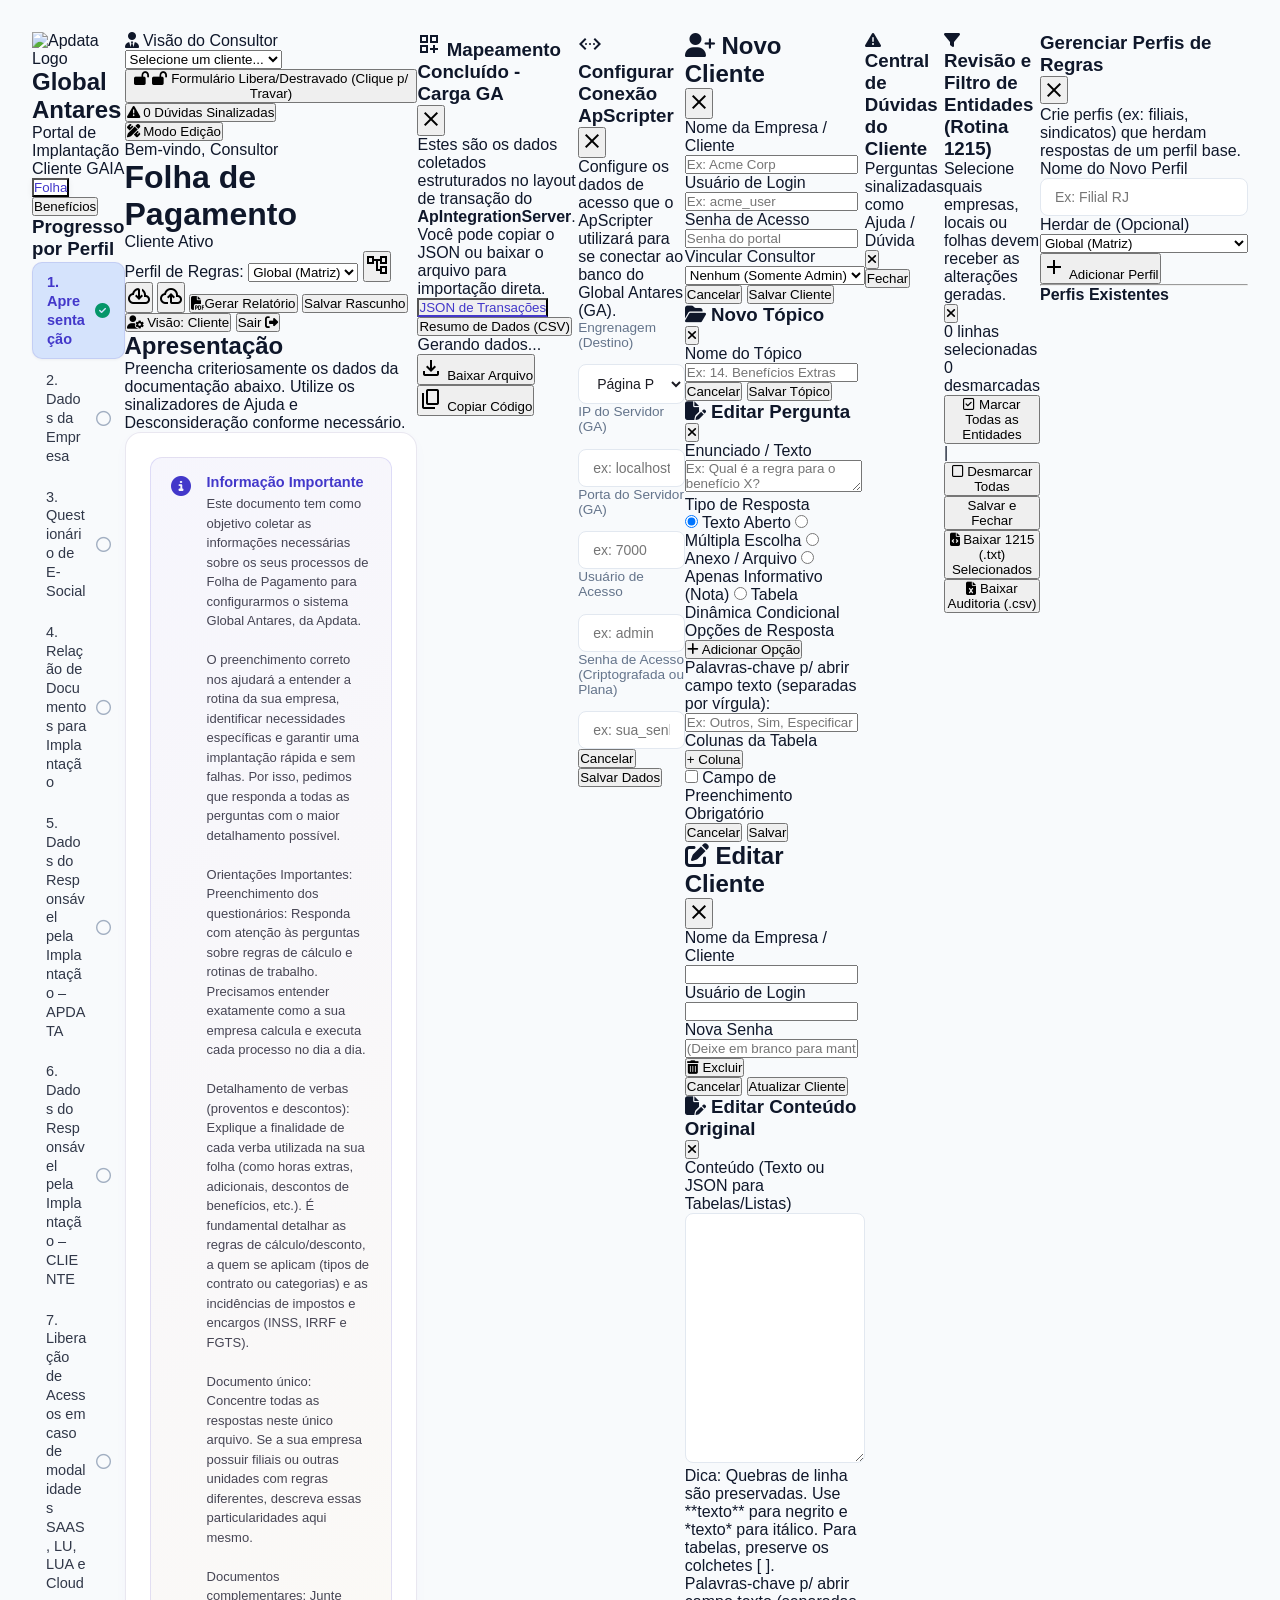
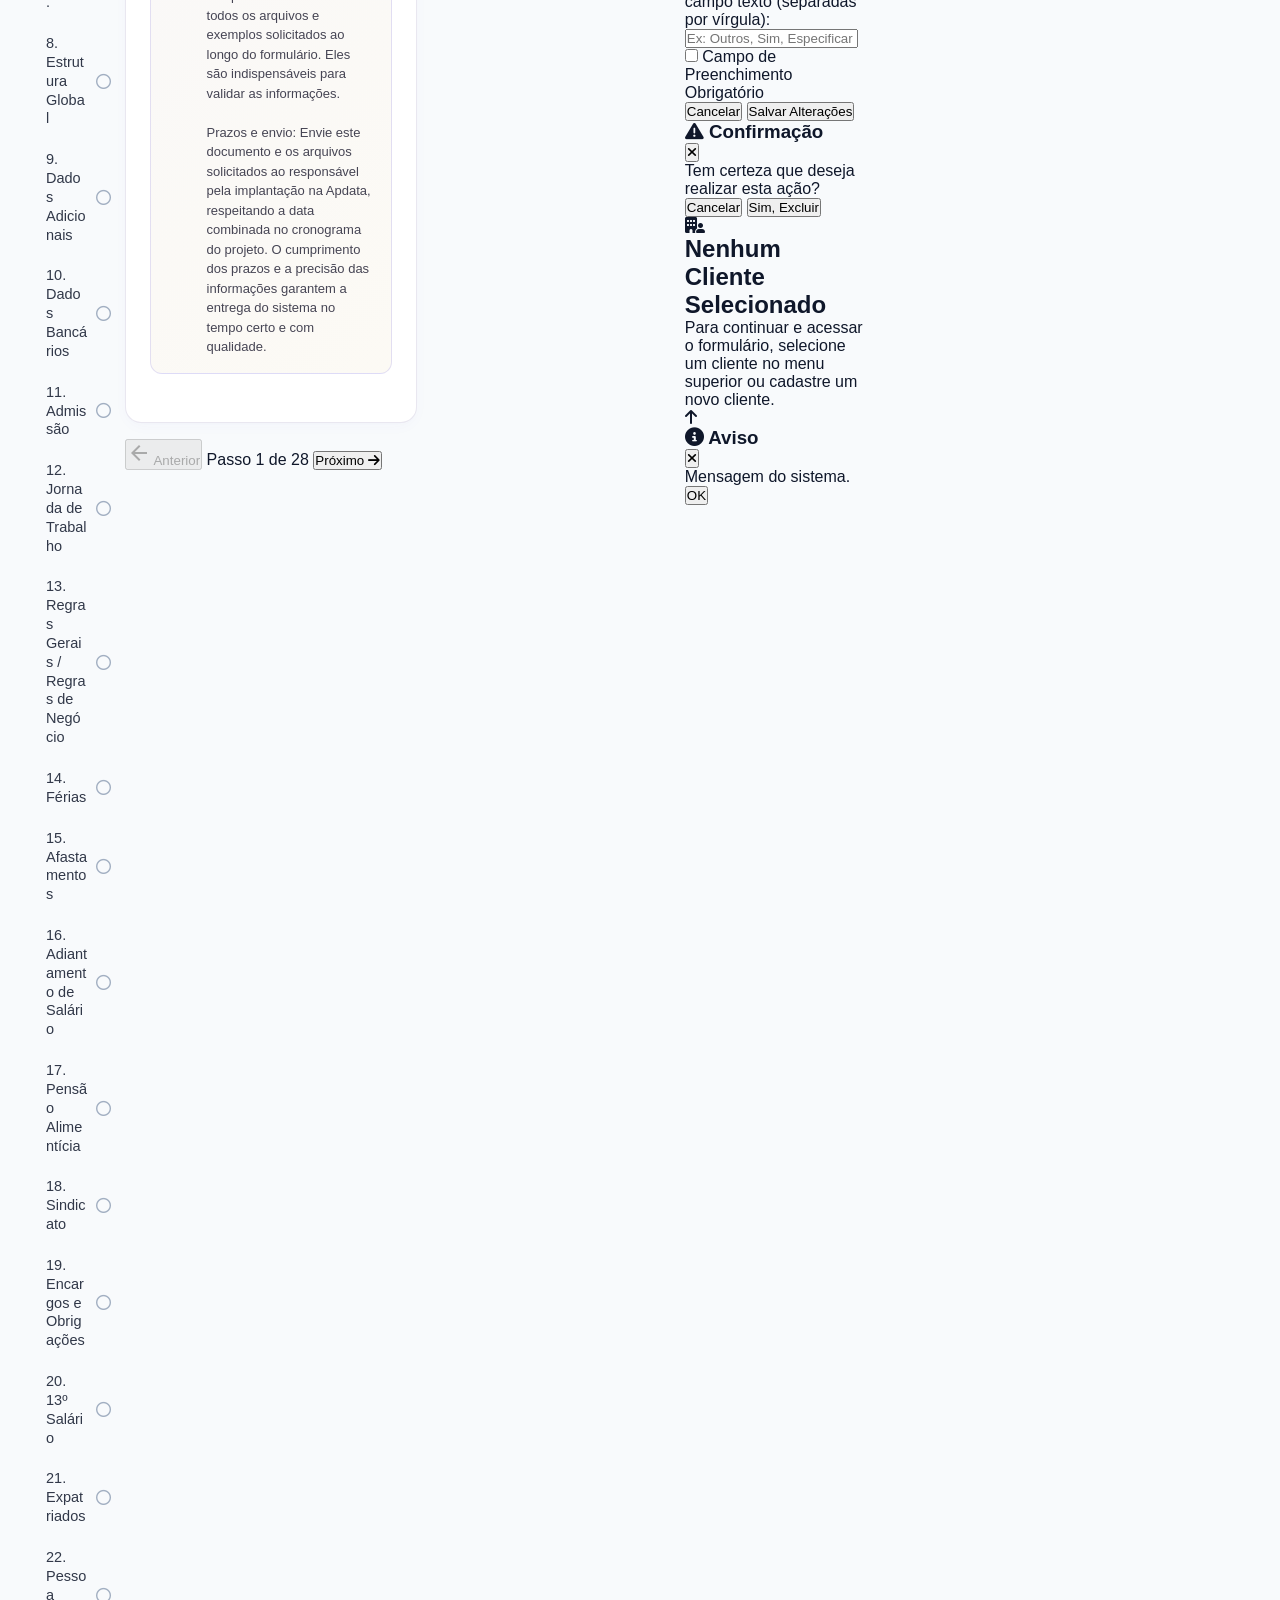
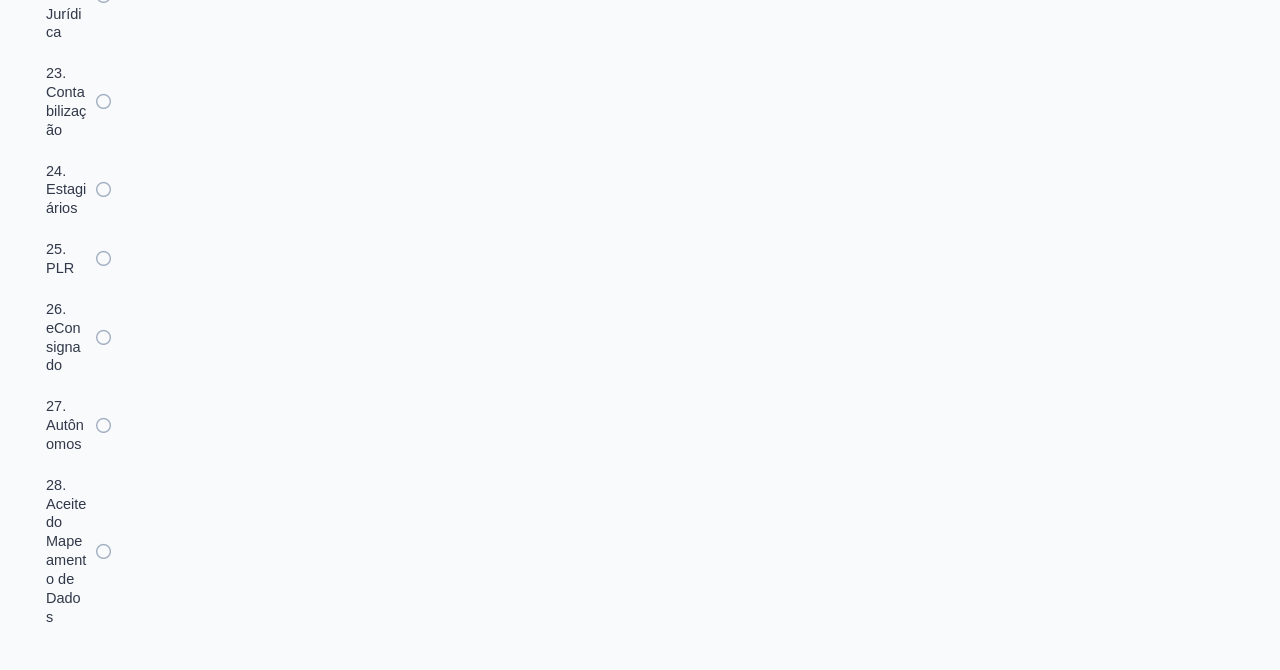
==== index.html @ ff4187ff "feat: Implement client-side Rotina 1215 engine and consultant view for static portal" ====
<!DOCTYPE html>

<html class="light" lang="pt-BR">

<head>

    <meta charset="UTF-8">

    <meta name="viewport" content="width=device-width, initial-scale=1.0">

    <title>Global Antares - Portal de Implantação</title>

    <!-- Material Symbols & Icons -->

    <link href="https://fonts.googleapis.com/css2?family=Material+Symbols+Outlined:wght,FILL@100..700,0..1&display=block" rel="stylesheet">

    <link rel="stylesheet" href="https://cdnjs.cloudflare.com/ajax/libs/font-awesome/6.4.0/css/all.min.css">

    

    <!-- Google Fonts -->

    <link rel="preconnect" href="https://fonts.googleapis.com">

    <link rel="preconnect" href="https://fonts.gstatic.com" crossorigin>

    <link href="https://fonts.googleapis.com/css2?family=Plus+Jakarta+Sans:wght@400;600;700;800&display=swap" rel="stylesheet">

    

    <!-- Tailwind CSS (via CDN with plugins) -->

    <script src="https://cdn.tailwindcss.com?plugins=forms,container-queries"></script>

    <script id="tailwind-config">

        try {

            tailwind.config = {

                darkMode: "class",

                theme: {

                    extend: {

                        "colors": {

                            "secondary-fixed-dim": "#b9c7df",

                            "surface-bright": "#fcf8ff",

                            "surface-container-low": "#f6f2fe",

                            "error": "#ba1a1a",

                            "primary-fixed": "#e3dfff",

                            "on-secondary": "#ffffff",

                            "secondary-container": "#d5e3fc",

                            "inverse-on-surface": "#f3effb",

                            "on-background": "#1b1b23",

                            "outline": "#777586",

                            "on-primary-fixed-variant": "#372abf",

                            "on-tertiary-fixed-variant": "#6e3900",

                            "on-secondary-fixed-variant": "#3a485b",

                            "secondary": "#515f74",

                            "background": "#fcf8ff",

                            "tertiary": "#5c2f00",

                            "surface-tint": "#5148d7",

                            "on-primary-container": "#c1beff",

                            "tertiary-container": "#7d4200",

                            "on-primary-fixed": "#100069",

                            "surface-dim": "#dcd8e4",

                            "on-tertiary-container": "#ffb477",

                            "surface-container-highest": "#e4e1ed",

                            "primary-container": "#4338ca",

                            "on-error": "#ffffff",

                            "on-tertiary": "#ffffff",

                            "inverse-primary": "#c3c0ff",

                            "tertiary-fixed": "#ffdcc3",

                            "on-error-container": "#93000a",

                            "error-container": "#ffdad6",

                            "on-surface-variant": "#464554",

                            "surface-variant": "#e4e1ed",

                            "on-secondary-container": "#57657a",

                            "surface-container-lowest": "#ffffff",

                            "on-secondary-fixed": "#0d1c2e",

                            "surface-container": "#f0ecf8",

                            "secondary-fixed": "#d5e3fc",

                            "primary": "#2a14b4",

                            "surface-container-high": "#eae6f3",

                            "surface": "#fcf8ff",

                            "on-surface": "#1b1b23",

                            "on-tertiary-fixed": "#2f1500",

                            "on-primary": "#ffffff",

                            "primary-fixed-dim": "#c3c0ff",

                            "tertiary-fixed-dim": "#ffb77d",

                            "outline-variant": "#c7c4d7",

                            "inverse-surface": "#302f39",

                            "apdata-gold": "#C69C2D",

                            "apdata-gold-light": "#E8D387"

                        },

                        "borderRadius": {

                            "DEFAULT": "0.5rem",

                            "lg": "0.75rem",

                            "xl": "1rem",

                            "full": "9999px"

                        }

                    }

                }

            }

        } catch (_e) {}

    </script>

    

    <!-- Custom styling overlays -->

    <link rel="stylesheet" href="style.css?v=4">
    <style>
        .custom-scrollbar::-webkit-scrollbar {
            width: 4px;
        }
        .custom-scrollbar::-webkit-scrollbar-track {
            background: transparent;
        }
        .custom-scrollbar::-webkit-scrollbar-thumb {
            background: #d1d5db;
            border-radius: 4px;
        }
        .custom-scrollbar::-webkit-scrollbar-thumb:hover {
            background: #9ca3af;
        }
    </style>
</head>

<body class="bg-background text-on-surface font-sans h-screen overflow-hidden flex">

    

    <!-- Ambient glowing backgrounds -->

    <div class="absolute w-[500px] h-[500px] rounded-full bg-primary/5 blur-[120px] top-[-200px] left-[-200px] pointer-events-none"></div>

    <div class="absolute w-[600px] h-[600px] rounded-full bg-apdata-gold/5 blur-[150px] bottom-[-200px] right-[-200px] pointer-events-none"></div>



    <!-- SideNavBar (Shared Component) -->

    <nav class="bg-surface-container-low/90 backdrop-blur-xl border-r border-outline-variant/30 shadow-xl fixed left-0 top-0 h-full flex flex-col py-6 w-80 z-40">

        <!-- Brand Area (Inspired by prompt image context) -->

        <div class="px-6 mb-6 flex flex-col items-center justify-center border-b border-outline-variant/20 pb-4">

            <img alt="Apdata Logo" class="h-12 object-contain mb-3" src="https://lh3.googleusercontent.com/aida-public/[base64]">

            <div class="text-center">

                <h2 class="text-body-md font-bold text-primary tracking-tight">Global Antares</h2>

                <span class="text-label-md text-outline">Portal de Implantação</span>

                <div id="client-company-badge" class="hidden mt-2 px-3 py-1 bg-primary/10 text-primary font-bold text-xs rounded-full border border-primary/20 truncate max-w-[240px] shadow-sm"></div>

            </div>

        </div>

        

        <!-- Category Selector tabs -->

        <div class="px-4 mb-6">

            <div class="category-selector flex bg-surface-container rounded-xl p-1 border border-outline-variant/30">

                <button class="cat-btn flex-1 py-2 text-center text-label-md font-semibold rounded-lg transition-all active:scale-95 active" data-category="Folha de Pagamento">

                    Folha

                </button>

                <button class="cat-btn flex-1 py-2 text-center text-label-md font-semibold rounded-lg transition-all active:scale-95 text-on-surface-variant hover:text-primary" data-category="Benefícios">

                    Benefícios

                </button>

            </div>

        </div>



        <!-- Progress Header -->

        <div class="px-6 mb-6">
            <h3 class="text-xs font-bold text-primary uppercase tracking-wider mb-2">Progresso por Perfil</h3>
            
            <div id="multi-profile-progress-container" class="flex flex-col gap-3 max-h-48 overflow-y-auto p-3 custom-scrollbar border border-outline-variant/30 rounded-xl bg-surface-container-low shadow-inner mb-4">
                <!-- Progresso renderizado dinamicamente via Javascript -->
            </div>
        </div>



        

        <!-- GA CSV Upload Area (Visível apenas para Consultor/Admin) -->
        <div class="px-6 mb-3 hidden" id="csv-ga-upload-container">
            <label class="block text-[11px] font-bold text-primary uppercase tracking-wider mb-1">Dados Atuais GA (CSV)</label>
            <input type="file" id="input-csv-ga" accept=".csv,.txt" style="display: none;">
            <button type="button" id="btn-upload-csv-ga" class="w-full border border-dashed border-outline-variant hover:border-primary text-on-surface-variant hover:text-primary py-2 px-3 rounded-lg text-xs font-semibold flex items-center justify-center gap-2 transition-all bg-surface hover:bg-surface-container/50">
                <i class="fa-solid fa-file-csv text-base text-emerald-600"></i> <span id="csv-ga-filename">Carregar CSV do GA</span>
            </button>
            <div id="csv-ga-info" class="hidden text-[11px] text-emerald-700 mt-1 flex items-center justify-between font-medium">
                <span id="csv-ga-count"><i class="fa-solid fa-check-circle"></i> 0 linhas</span>
                <button type="button" id="btn-clear-csv-ga" class="text-red-500 hover:underline text-[10px]">remover</button>
            </div>
        </div>

        <!-- Global IA Processing Button (Visível apenas para Consultor/Admin) -->
        <div class="px-6 mb-4 space-y-2 hidden" id="global-ia-container">
            <button id="btn-global-process-ia" disabled class="w-full bg-apdata-gold text-white font-bold rounded-lg py-2 shadow-md transition-all flex items-center justify-center gap-2 text-sm opacity-50 cursor-not-allowed">
                <i class="fa-solid fa-bolt"></i> Processar IA
            </button>
            <a href="chat_ia.html" id="btn-global-chat-ia" style="display: none !important;" class="w-full bg-primary text-white font-bold rounded-lg py-2 shadow-md hover:bg-primary/90 transition-all flex items-center justify-center gap-2 text-sm">
                <i class="fa-solid fa-comments"></i> Chat IA
            </a>
        </div>

        

        <!-- Navigation Links (Dynamic Wizard steps) -->

        <div class="flex-1 overflow-y-auto px-4">

            <ul class="space-y-1" id="sections-menu-list">

                <!-- Javascript populated step-items -->

            </ul>

        </div>

    </nav>



    <!-- Main Content Wrapper -->

    <div class="flex-1 ml-80 flex flex-col h-full relative overflow-hidden">

        

        <!-- TopAppBar (Shared Component) -->

        <!-- Consultant Top Bar -->

        <div id="consultant-top-bar" class="hidden bg-primary-container text-on-primary-container px-8 py-2 flex justify-between items-center text-sm shadow-md sticky top-0 z-50">

            <div class="flex items-center gap-4">

                <span class="font-bold flex items-center gap-2"><i class="fas fa-user-tie"></i> <span id="role-title-text">Visão do Consultor</span></span>

                <select id="client-selector" class="bg-surface text-on-surface border border-outline-variant rounded px-2 py-1 min-w-[200px] text-xs">

                    <option value="">Selecione um cliente...</option>

                </select>

                <button type="button" id="btn-toggle-lock-client" class="hidden bg-surface text-on-surface border border-outline-variant rounded px-3 py-1 text-xs font-bold hover:bg-surface-variant transition-all flex items-center gap-1.5 shadow-sm">
                    <i class="fa-solid fa-lock-open text-emerald-600"></i> <span id="lock-status-text">Formulário Destravado</span>
                </button>

                <button type="button" id="btn-client-doubts" class="hidden bg-amber-500/10 text-amber-900 border border-amber-500/30 rounded px-3 py-1 text-xs font-bold hover:bg-amber-500/20 transition-all flex items-center gap-1.5 shadow-sm cursor-pointer">
                    <i class="fa-solid fa-triangle-exclamation text-amber-600"></i> <span id="doubts-count-text">0 Dúvidas Sinalizadas</span>
                </button>

                

                

                

                <div class="w-px h-6 bg-on-primary-container/20 mx-1"></div>

                <button id="btn-toggle-edit-mode" class="bg-tertiary text-on-tertiary px-3 py-1 rounded flex items-center gap-1 font-semibold transition-all shadow-sm hover:bg-tertiary/90 border border-tertiary-container/30">

                    <i class="fa-solid fa-pencil-ruler"></i> Modo Edição

                </button>

            </div>

            <div id="logged-user-name" class="font-medium">Bem-vindo, Consultor</div>

        </div>



        <header class="sticky top-0 z-40 flex justify-between items-center w-full px-8 bg-surface/80 backdrop-blur-md shadow-sm border-b border-outline-variant/20 h-20">

            <!-- Context Title -->

            <div class="flex items-center gap-3">

                <h1 class="text-body-lg font-bold text-primary tracking-tight" id="current-category-label">Folha de Pagamento</h1>

                <span id="active-client-badge" class="hidden bg-tertiary-container text-on-tertiary-container px-3 py-1 rounded-full text-xs font-bold shadow-sm">Cliente Ativo</span>
            <!-- Profile Selector -->
            <div id="profile-selector-container" class="hidden flex items-center ml-6 gap-2">
                <label for="profile-select" class="text-sm font-semibold text-on-surface-variant">Perfil de Regras:</label>
                <select id="profile-select" class="form-select form-select-sm rounded-md border-outline-variant bg-surface text-on-surface text-sm focus:ring-primary focus:border-primary">
                    <option value="">Global (Matriz)</option>
                </select>
                <button id="btn-manage-profiles" class="bg-primary text-white hover:bg-primary/90 p-1.5 rounded-md transition-colors shadow" title="Gerenciar Perfis">
                    <span class="material-symbols-outlined text-[18px]">account_tree</span>
                </button>
            </div>


            </div>

            

            <!-- Actions -->

            <div class="flex items-center space-x-3">

                <input type="file" id="file-restore-draft" accept=".json" style="display: none;">

                



                <button class="p-2 text-on-surface-variant hover:bg-surface-container/50 hover:text-primary transition-all rounded-full flex items-center justify-center active:scale-95 border border-outline-variant/20" id="btn-backup-draft" title="Baixar Backup JSON">

                    <span class="material-symbols-outlined text-[20px]">cloud_download</span>

                </button>

                <button class="p-2 text-on-surface-variant hover:bg-surface-container/50 hover:text-primary transition-all rounded-full flex items-center justify-center active:scale-95 border border-outline-variant/20" id="btn-restore-draft" title="Restaurar de Backup JSON">

                    <span class="material-symbols-outlined text-[20px]">cloud_upload</span>

                </button>

                <button class="px-4 py-2 border border-outline-variant text-on-surface-variant hover:text-primary hover:bg-surface-container/50 rounded-lg text-label-md font-semibold active:scale-95 transition-all" id="btn-generate-report">

                    <i class="fa-solid fa-file-pdf mr-2"></i>Gerar Relatório

                </button>

                <button class="px-4 py-2 border border-outline-variant text-on-surface-variant hover:text-primary hover:bg-surface-container/50 rounded-lg text-label-md font-semibold active:scale-95 transition-all" id="btn-save-draft">
                    Salvar Rascunho
                </button>

                <!-- Botão Extrair arquivo (Rotina 1215 - Visível apenas para Consultor/Admin) -->
                <div class="relative inline-block text-left hidden" id="dropdown-extrair-container">
                    <button type="button" id="btn-extrair-1215" class="bg-blue-600 hover:bg-blue-700 text-white px-4 py-2 rounded-lg text-label-md font-bold transition-all shadow-md active:scale-95 duration-150 flex items-center gap-2">
                        <i class="fa-solid fa-file-arrow-down"></i> Extrair arquivo
                    </button>
                    <div id="dropdown-extrair-menu" class="hidden absolute right-0 mt-2 w-64 rounded-xl shadow-2xl bg-white border border-outline-variant/30 py-2 z-50">
                        <a href="javascript:void(0)" id="btn-download-1215-txt" class="flex items-center gap-3 px-4 py-2.5 text-xs font-semibold text-slate-700 hover:bg-blue-50 hover:text-blue-700 transition-colors">
                            <i class="fa-solid fa-file-code text-blue-600 text-base"></i>
                            <div>
                                <span class="block font-bold">Arquivo Rotina 1215 (.txt)</span>
                                <span class="text-[10px] text-slate-400 font-normal">Carga oficial Global Antares</span>
                            </div>
                        </a>
                        <div class="border-t border-slate-100 my-1"></div>
                        <a href="javascript:void(0)" id="btn-download-1215-auditoria" class="flex items-center gap-3 px-4 py-2.5 text-xs font-semibold text-slate-700 hover:bg-emerald-50 hover:text-emerald-700 transition-colors">
                            <i class="fa-solid fa-file-excel text-emerald-600 text-base"></i>
                            <div>
                                <span class="block font-bold">Relatório de Auditoria (.csv)</span>
                                <span class="text-[10px] text-slate-400 font-normal">Confronto detalhado com motivos</span>
                            </div>
                        </a>
                        <div class="border-t border-slate-100 my-1"></div>
                        <a href="javascript:void(0)" id="btn-abrir-filtro-entidades" class="flex items-center gap-3 px-4 py-2.5 text-xs font-semibold text-slate-700 hover:bg-purple-50 hover:text-purple-700 transition-colors">
                            <i class="fa-solid fa-filter text-purple-600 text-base"></i>
                            <div>
                                <span class="block font-bold">Filtrar Carga por Entidade</span>
                                <span class="text-[10px] text-slate-400 font-normal">Selecionar Folhas, Empresas e Locais</span>
                            </div>
                        </a>
                    </div>
                </div>

                <!-- Botão Alternar Visão Consultor/Cliente -->
                <button type="button" id="btn-toggle-consultor-view" class="px-3 py-2 border border-indigo-400 text-indigo-700 bg-indigo-50 hover:bg-indigo-100 rounded-lg text-xs font-bold transition-all shadow-xs flex items-center gap-1.5 active:scale-95 cursor-pointer" title="Clique para alternar entre a visão do Cliente e a visão do Consultor (com ferramentas da Rotina 1215)">
                    <i class="fa-solid fa-user-gear"></i> <span id="label-consultor-view">Visão: Consultor</span>
                </button>

                <button class="bg-primary text-on-primary px-5 py-2 rounded-lg text-label-md font-semibold hover:bg-primary/95 transition-all shadow-md active:scale-95 duration-150 flex items-center" id="btn-export-payload" style="display: none;">

                



                    Exportar para GA

                    <span class="material-symbols-outlined ml-2 text-sm">arrow_forward</span>

                </button>

                <button class="bg-error text-on-error px-4 py-2 rounded-lg text-label-md font-semibold hover:opacity-90 transition-all shadow-md active:scale-95 duration-150 flex items-center ml-4" id="btn-logout">

                    Sair

                    <i class="fas fa-sign-out-alt ml-2"></i>

                </button>

            </div>

        </header>



        <!-- Main Canvas -->

        <main class="flex-1 overflow-y-auto p-8 bg-[#fafafc]">

            <div class="max-w-7xl mx-auto space-y-6 pb-20">

                <!-- Section Header -->

                <div class="mb-6">

                    <h2 class="text-headline-md text-on-surface font-bold tracking-tight mb-2" id="current-section-title">Carregando...</h2>

                    <p class="text-body-sm text-on-surface-variant">Preencha criteriosamente os dados da documentação abaixo. Utilize os sinalizadores de Ajuda e Desconsideração conforme necessário.</p>

                </div>

                

                <!-- Dynamic Question Cards Wrapper -->

                <div id="dynamic-form" class="space-y-6">

                    <!-- Automatically populated cards by app2.js -->

                </div>

                

                <!-- Bottom Step Navigation controls -->

                <div class="flex items-center justify-between border-t border-outline-variant/20 pt-6 mt-8">

                    <button class="px-5 py-2.5 rounded-lg border border-outline-variant text-on-surface-variant hover:bg-surface-container/50 disabled:opacity-30 disabled:pointer-events-none text-label-md font-semibold flex items-center" id="btn-prev-step">

                        <span class="material-symbols-outlined mr-2 text-sm">arrow_back</span> Anterior

                    </button>

                    <span class="text-body-sm text-outline font-semibold" id="step-indicator-text">Passo -- de --</span>

                    <button class="bg-primary text-on-primary px-6 py-2.5 rounded-lg text-label-md font-semibold hover:bg-primary/95 shadow-md flex items-center" id="btn-next-step">

                        Próximo <span class="material-symbols-outlined ml-2 text-sm">arrow_forward</span>

                    </button>

                </div>

            </div>

        </main>

    </div>



    <!-- Export Payload Output Modal -->

    <div class="fixed inset-0 z-50 bg-on-background/40 backdrop-blur-sm hidden flex items-center justify-center" id="export-modal">

        <div class="bg-surface-container-lowest rounded-2xl max-w-4xl w-full mx-4 shadow-2xl border border-outline-variant/30 flex flex-col max-h-[85vh]">

            <div class="px-6 py-4 border-b border-outline-variant/20 flex justify-between items-center bg-surface-container/30 rounded-t-2xl">

                <div>

                    <h3 class="text-headline-sm font-bold text-primary flex items-center">

                        <span class="material-symbols-outlined mr-2 text-[24px] text-apdata-gold">dashboard_customize</span>

                        Mapeamento Concluído - Carga GA

                    </h3>

                </div>

                <button class="p-1 rounded-full hover:bg-surface-container text-outline hover:text-on-surface transition-all" id="btn-close-modal">

                    <span class="material-symbols-outlined">close</span>

                </button>

            </div>

            

            <div class="p-6 overflow-y-auto flex-1 space-y-4">

                <p class="text-body-sm text-on-surface-variant">Estes são os dados coletados estruturados no layout de transação do <strong>ApIntegrationServer</strong>. Você pode copiar o JSON ou baixar o arquivo para importação direta.</p>

                

                <div class="border border-outline-variant/40 rounded-xl overflow-hidden shadow-sm">

                    <div class="flex bg-surface-container/40 border-b border-outline-variant/30">

                        <button class="tab-link px-6 py-3 text-label-md font-bold text-primary border-b-2 border-primary active" data-tab="tab-json">JSON de Transações</button>

                        <button class="tab-link px-6 py-3 text-label-md font-bold text-on-surface-variant hover:text-primary transition-all" data-tab="tab-csv">Resumo de Dados (CSV)</button>

                    </div>

                    <div class="p-4 bg-slate-950 text-slate-100 font-mono text-[13px] overflow-auto max-h-[350px] tab-content active" id="tab-json">

                        <pre><code id="json-output">Gerando dados...</code></pre>

                    </div>

                    <div class="p-4 bg-slate-950 text-slate-100 font-mono text-[13px] overflow-auto max-h-[350px] tab-content hidden" id="tab-csv">

                        <pre><code id="csv-output">Gerando dados...</code></pre>

                    </div>

                </div>

            </div>

            

            <div class="px-6 py-4 border-t border-outline-variant/20 flex justify-end space-x-3 bg-surface-container/20 rounded-b-2xl">

                <button class="px-4 py-2 border border-outline-variant text-on-surface-variant hover:bg-surface-container/50 rounded-lg text-label-md font-semibold flex items-center active:scale-95 transition-all" id="btn-download-data">

                    <span class="material-symbols-outlined mr-2 text-[18px]">download</span> Baixar Arquivo

                </button>

                <button class="bg-primary text-on-primary px-5 py-2 rounded-lg text-label-md font-semibold hover:bg-primary/95 flex items-center shadow-md active:scale-95 transition-all" id="btn-copy-clipboard">

                    <span class="material-symbols-outlined mr-2 text-[18px]">content_copy</span> Copiar Código

                </button>

            </div>

        </div>

    </div>



    <!-- Configuração ApScripter Connection Modal -->

    <div class="fixed inset-0 z-50 bg-on-background/40 backdrop-blur-sm hidden flex items-center justify-center" id="config-modal">

        <div class="bg-surface-container-lowest rounded-2xl max-w-md w-full mx-4 shadow-2xl border border-outline-variant/30 flex flex-col">

            <div class="px-6 py-4 border-b border-outline-variant/20 flex justify-between items-center bg-surface-container/30 rounded-t-2xl">

                <h3 class="text-body-lg font-bold text-primary flex items-center">

                    <span class="material-symbols-outlined mr-2 text-[22px] text-apdata-gold">settings_ethernet</span>

                    Configurar Conexão ApScripter

                </h3>

                <button class="p-1 rounded-full hover:bg-surface-container text-outline hover:text-on-surface transition-all" id="btn-close-config-modal">

                    <span class="material-symbols-outlined">close</span>

                </button>

            </div>

            

            <div class="p-6 space-y-4">
                <p class="text-body-sm text-on-surface-variant">Configure os dados de acesso que o ApScripter utilizará para se conectar ao banco do Global Antares (GA).</p>
                
                <div class="space-y-3">
                    <div class="form-group">
                        <label for="cfg-gear-type">Engrenagem (Destino)</label>
                        <select id="cfg-gear-type" class="form-input bg-surface">
                            <option value="principal">Página Principal</option>
                            <option value="chat_ia">Chat IA (Cálculo Focado)</option>
                        </select>
                    </div>

                    <div class="form-group">
                        <label for="cfg-ip">IP do Servidor (GA)</label>
                        <input type="text" id="cfg-ip" class="form-input" placeholder="ex: localhost ou 192.168.1.5">
                    </div>

                    <div class="form-group">

                        <label for="cfg-port">Porta do Servidor (GA)</label>

                        <input type="number" id="cfg-port" class="form-input" placeholder="ex: 7000">

                    </div>

                    <div class="form-group">

                        <label for="cfg-user">Usuário de Acesso</label>

                        <input type="text" id="cfg-user" class="form-input" placeholder="ex: admin">

                    </div>

                    <div class="form-group">

                        <label for="cfg-pass">Senha de Acesso (Criptografada ou Plana)</label>

                        <input type="password" id="cfg-pass" class="form-input" placeholder="ex: sua_senha">

                    </div>

                </div>

            </div>

            

            <div class="px-6 py-4 border-t border-outline-variant/20 flex justify-end space-x-3 bg-surface-container/20 rounded-b-2xl">

                <button class="px-4 py-2 border border-outline-variant text-on-surface-variant hover:bg-surface-container/50 rounded-lg text-label-md font-semibold active:scale-95 transition-all" id="btn-cancel-config">

                    Cancelar

                </button>

                <button class="bg-primary text-on-primary px-5 py-2 rounded-lg text-label-md font-semibold hover:bg-primary/95 flex items-center shadow-md active:scale-95 transition-all" id="btn-save-config">

                    Salvar Dados

                </button>

            </div>

        </div>

    </div>





    <!-- Modal Novo Cliente -->

    <div class="fixed inset-0 bg-[#000000aa] backdrop-blur-sm z-[100] hidden items-center justify-center p-4 transition-opacity duration-300" id="client-modal">

        <div class="bg-surface-container-lowest rounded-2xl w-full max-w-md mx-4 shadow-2xl border border-outline-variant/30 flex flex-col transform transition-all scale-95" id="client-modal-content">

            <div class="px-6 py-4 border-b border-outline-variant/20 flex justify-between items-center bg-surface-container/30 rounded-t-2xl">

                <h2 class="text-title-lg font-bold text-on-surface flex items-center"><i class="fas fa-user-plus mr-2 text-primary"></i> Novo Cliente</h2>

                <button class="p-1 rounded-full hover:bg-surface-container text-outline hover:text-on-surface transition-all" id="btn-close-client-modal">

                    <span class="material-symbols-outlined">close</span>

                </button>

            </div>

            <div class="p-6 space-y-4">

                <div>

                    <label class="block text-sm font-medium text-on-surface mb-1">Nome da Empresa / Cliente</label>

                    <input type="text" id="new-client-name" class="w-full bg-surface border border-outline-variant rounded p-2 focus:border-primary text-on-surface outline-none" placeholder="Ex: Acme Corp">

                </div>

                <div>

                    <label class="block text-sm font-medium text-on-surface mb-1">Usuário de Login</label>

                    <input type="text" id="new-client-user" class="w-full bg-surface border border-outline-variant rounded p-2 focus:border-primary text-on-surface outline-none" placeholder="Ex: acme_user">

                </div>

                <div>

                    <label class="block text-sm font-medium text-on-surface mb-1">Senha de Acesso</label>

                    <input type="password" id="new-client-pass" class="w-full bg-surface border border-outline-variant rounded p-2 focus:border-primary text-on-surface outline-none" placeholder="Senha do portal">

                </div>

                <div id="new-client-consultor-group" class="hidden">

                    <label class="block text-sm font-medium text-on-surface mb-1">Vincular Consultor</label>

                    <select id="new-client-consultor" class="w-full bg-surface border border-outline-variant rounded p-2 focus:border-primary text-on-surface outline-none">

                        <option value="">Nenhum (Somente Admin)</option>

                    </select>

                </div>

            </div>

            <div class="px-6 py-4 border-t border-outline-variant/20 flex justify-end space-x-3 bg-surface-container/20 rounded-b-2xl">

                <button class="px-4 py-2 border border-outline-variant text-on-surface-variant hover:bg-surface-container/50 rounded-lg text-label-md font-semibold transition-all" id="btn-cancel-client">Cancelar</button>

                <button class="px-4 py-2 bg-primary text-on-primary hover:bg-primary/90 rounded-lg text-label-md font-semibold transition-all shadow-md" id="btn-save-client">Salvar Cliente</button>

            </div>

        </div>





    <!-- Modal: Topic Editor -->

    <div class="fixed inset-0 bg-[#000000aa] backdrop-blur-sm z-[150] hidden items-center justify-center p-4 transition-opacity duration-300" id="topic-modal" style="z-index: 999;">

        <div class="bg-surface rounded-2xl shadow-2xl w-full max-w-md overflow-hidden transform scale-95 transition-transform duration-300 flex flex-col" id="topic-modal-content">

            <div class="p-6 border-b border-outline-variant/30 bg-surface-container flex justify-between items-center">

                <h3 class="text-title-md font-bold text-primary flex items-center gap-2"><i class="fa-solid fa-folder-open"></i> <span id="topic-modal-title">Novo Tópico</span></h3>

                <button type="button" class="btn-close-topic text-on-surface-variant hover:text-error transition-colors"><i class="fa-solid fa-xmark text-xl"></i></button>

            </div>

            <div class="p-6 flex-1 overflow-y-auto">

                <input type="hidden" id="topic-edit-index">

                <input type="hidden" id="topic-category">

                <div class="space-y-4">

                    <div>

                        <label class="block text-label-md font-semibold text-on-surface mb-1">Nome do Tópico</label>

                        <input type="text" id="topic-name" class="w-full bg-surface border border-outline-variant rounded-lg px-3 py-2 text-sm focus:border-primary focus:ring-1 focus:ring-primary outline-none" placeholder="Ex: 14. Benefícios Extras" required>

                    </div>

                </div>

            </div>

            <div class="p-6 border-t border-outline-variant/30 bg-surface-container flex justify-end gap-3">

                <button type="button" class="btn-close-topic bg-surface-variant hover:bg-outline-variant text-on-surface px-4 py-2 rounded-lg text-sm font-semibold transition-colors">Cancelar</button>

                <button type="button" id="btn-save-topic" class="bg-primary hover:bg-primary/90 text-on-primary px-4 py-2 rounded-lg text-sm font-semibold transition-colors shadow-md">Salvar Tópico</button>

            </div>

        </div>

    </div>



    <!-- Modal: Question Editor -->

    <div class="fixed inset-0 bg-[#000000aa] backdrop-blur-sm z-[150] hidden items-center justify-center p-4 transition-opacity duration-300" id="question-modal" style="z-index: 999;">

        <div class="bg-surface rounded-2xl shadow-2xl w-full max-w-2xl max-h-[90vh] overflow-hidden transform scale-95 transition-transform duration-300 flex flex-col" id="question-modal-content">

            <div class="p-6 border-b border-outline-variant/30 bg-surface-container flex justify-between items-center">

                <h3 class="text-title-md font-bold text-primary flex items-center gap-2"><i class="fa-solid fa-file-pen"></i> <span id="question-modal-title">Editar Pergunta</span></h3>

                <button type="button" class="btn-close-question text-on-surface-variant hover:text-error transition-colors"><i class="fa-solid fa-xmark text-xl"></i></button>

            </div>

            <div class="p-6 flex-1 overflow-y-auto bg-surface-container-lowest">

                <input type="hidden" id="q-topic-index">

                <input type="hidden" id="q-item-index">

                <input type="hidden" id="q-is-new">

                

                <div class="space-y-5">

                    <div>

                        <label class="block text-label-md font-semibold text-on-surface mb-1">Enunciado / Texto</label>

                        <textarea id="q-text" class="w-full bg-surface border border-outline-variant rounded-lg px-3 py-2 text-sm focus:border-primary focus:ring-1 focus:ring-primary outline-none min-h-[80px]" placeholder="Ex: Qual é a regra para o benefício X?"></textarea>

                    </div>

                    

                    <div class="bg-surface-container-low p-4 rounded-xl border border-outline-variant/50">

                        <label class="block text-label-md font-semibold text-on-surface mb-3">Tipo de Resposta</label>

                        <div class="flex flex-wrap gap-4">

                            <label class="flex items-center gap-2 text-sm cursor-pointer">

                                <input type="radio" name="q-type" value="text" class="text-primary focus:ring-primary" checked>

                                Texto Aberto

                            </label>

                            <label class="flex items-center gap-2 text-sm cursor-pointer">

                                <input type="radio" name="q-type" value="checkbox" class="text-primary focus:ring-primary">

                                Múltipla Escolha

                            </label>

                            <label class="flex items-center gap-2 text-sm cursor-pointer">

                                <input type="radio" name="q-type" value="attachment" class="text-primary focus:ring-primary">

                                Anexo / Arquivo

                            </label>

                            <label class="flex items-center gap-2 text-sm cursor-pointer">

                                <input type="radio" name="q-type" value="note" class="text-primary focus:ring-primary">

                                Apenas Informativo (Nota)

                            </label>
                            <label class="flex items-center gap-2 text-sm cursor-pointer">
                                <input type="radio" name="q-type" value="composite_table" class="text-primary focus:ring-primary">
                                Tabela Dinâmica Condicional
                            </label>


                        </div>

                    </div>

                    

                    <div id="q-options-container" class="hidden space-y-3">

                        <div class="flex justify-between items-end">

                            <label class="block text-label-md font-semibold text-on-surface">Opções de Resposta</label>

                            <button type="button" id="btn-add-q-option" class="text-xs bg-primary/10 text-primary hover:bg-primary/20 px-2 py-1 rounded font-semibold transition-colors"><i class="fa-solid fa-plus"></i> Adicionar Opção</button>

                        </div>

                        <div id="q-options-list" class="space-y-2">

                            <!-- Options will be injected here -->

                        </div>

                    
                    <div id="q-trigger-container" class="hidden mt-3 p-3 bg-surface-variant/30 border border-outline-variant/50 rounded-lg">
                        <label class="block text-xs font-semibold text-on-surface mb-1">Palavras-chave p/ abrir campo texto (separadas por vírgula):</label>
                        <input type="text" id="q-trigger-words" class="w-full bg-surface border border-outline-variant rounded px-2 py-1 text-xs outline-none focus:border-primary focus:ring-1 focus:ring-primary" placeholder="Ex: Outros, Sim, Especificar">
                    </div>
                    

</div>

                    
                    
<div id="q-composite-builder-container" class="hidden mt-3 p-3 bg-surface-variant/30 border border-outline-variant/50 rounded-lg">
                        <div class="flex justify-between items-end mb-2">
                            <label class="block text-label-md font-semibold text-on-surface">Colunas da Tabela</label>
                            <button type="button" id="btn-add-composite-col" class="text-xs bg-primary/10 text-primary hover:bg-primary/20 px-2 py-1 rounded font-semibold transition-colors">+ Coluna</button>
                        </div>
                        <div id="composite-columns-list" class="space-y-2"></div>
                    </div>
<div class="mt-4 pt-4 border-t border-outline-variant/30 flex items-center justify-between">
                        <label class="flex items-center gap-2 text-sm font-semibold cursor-pointer text-on-surface">
                            <input type="checkbox" id="q-required" class="form-checkbox text-primary rounded">
                            <span>Campo de Preenchimento Obrigatório</span>
                        </label>
                    </div>

                </div>

            </div>

            <div class="p-6 border-t border-outline-variant/30 bg-surface-container flex justify-end gap-3">

                <button type="button" class="btn-close-question bg-surface-variant hover:bg-outline-variant text-on-surface px-4 py-2 rounded-lg text-sm font-semibold transition-colors">Cancelar</button>

                <button type="button" id="btn-save-question" class="bg-primary hover:bg-primary/90 text-on-primary px-4 py-2 rounded-lg text-sm font-semibold transition-colors shadow-md">Salvar</button>

            </div>

        </div>

    </div>

    <div class="fixed inset-0 bg-[#000000aa] backdrop-blur-sm z-[100] hidden items-center justify-center p-4 transition-opacity duration-300" id="edit-client-modal">

        <div class="bg-surface-container-lowest rounded-2xl w-full max-w-md mx-4 shadow-2xl border border-outline-variant/30 flex flex-col transform transition-all scale-95" id="edit-client-modal-content">

            <div class="px-6 py-4 border-b border-outline-variant/20 flex justify-between items-center bg-surface-container/30 rounded-t-2xl">

                <h2 class="text-title-lg font-bold text-on-surface flex items-center"><i class="fas fa-edit mr-2 text-primary"></i> Editar Cliente</h2>

                <button class="p-1 rounded-full hover:bg-surface-container text-outline hover:text-on-surface transition-all" id="btn-close-edit-client-modal">

                    <span class="material-symbols-outlined">close</span>

                </button>

            </div>

            <div class="p-6 space-y-4">

                <input type="hidden" id="edit-client-id">

                <div>

                    <label class="block text-sm font-medium text-on-surface mb-1">Nome da Empresa / Cliente</label>

                    <input type="text" id="edit-client-name" class="w-full bg-surface border border-outline-variant rounded p-2 focus:border-primary text-on-surface outline-none">

                </div>

                <div>

                    <label class="block text-sm font-medium text-on-surface mb-1">Usuário de Login</label>

                    <input type="text" id="edit-client-user" class="w-full bg-surface border border-outline-variant rounded p-2 focus:border-primary text-on-surface outline-none">

                </div>

                <div>

                    <label class="block text-sm font-medium text-on-surface mb-1">Nova Senha</label>

                    <input type="password" id="edit-client-pass" class="w-full bg-surface border border-outline-variant rounded p-2 focus:border-primary text-on-surface outline-none" placeholder="(Deixe em branco para manter a atual)">

                </div>

            </div>

            <div class="px-6 py-4 border-t border-outline-variant/20 flex justify-between space-x-3 bg-surface-container/20 rounded-b-2xl">

                <button class="px-4 py-2 text-error hover:bg-error/10 rounded-lg text-label-md font-semibold transition-all" id="btn-delete-client"><i class="fa-solid fa-trash-can"></i> Excluir</button>

                <div class="flex space-x-3">

                    <button class="px-4 py-2 border border-outline-variant text-on-surface-variant hover:bg-surface-container/50 rounded-lg text-label-md font-semibold transition-all" id="btn-cancel-edit-client">Cancelar</button>

                    <button class="px-4 py-2 bg-primary text-on-primary hover:bg-primary/90 rounded-lg text-label-md font-semibold transition-all shadow-md" id="btn-save-edit-client">Atualizar Cliente</button>

                </div>

            </div>

        </div>

    </div>





    

    <!-- Modal Edit Legacy -->

    <div class="fixed inset-0 bg-[#000000aa] backdrop-blur-sm z-[200] hidden items-center justify-center p-4 transition-opacity duration-300" id="legacy-edit-modal" style="z-index: 999;">

        <div class="bg-surface-container-lowest rounded-2xl w-full max-w-4xl max-h-[90vh] mx-4 shadow-2xl border border-outline-variant/30 flex flex-col transform transition-all scale-95" id="legacy-edit-modal-content">

            <div class="px-6 py-4 border-b border-outline-variant/20 flex justify-between items-center bg-surface-container/30 rounded-t-2xl">

                <h3 class="text-title-md font-bold text-primary flex items-center gap-2"><i class="fa-solid fa-file-pen"></i> <span id="legacy-modal-title">Editar Conteúdo Original</span></h3>

                <button type="button" class="btn-close-legacy text-on-surface-variant hover:text-error transition-colors"><i class="fa-solid fa-xmark text-xl"></i></button>

            </div>

            <div class="p-6 flex-1 overflow-y-auto bg-surface-container-lowest">

                <div class="space-y-5">

                    <div>

                        <label class="block text-label-md font-semibold text-on-surface mb-1">Conteúdo (Texto ou JSON para Tabelas/Listas)</label>

                        <textarea id="legacy-edit-text" class="form-input w-full p-3 font-mono text-sm" style="min-height: 250px;"></textarea>

                        <p class="text-xs text-on-surface-variant mt-1">Dica: Quebras de linha são preservadas. Use **texto** para negrito e *texto* para itálico. Para tabelas, preserve os colchetes [ ].</p>

                    
                    <div id="q-trigger-container" class="hidden mt-3 p-3 bg-surface-variant/30 border border-outline-variant/50 rounded-lg">
                        <label class="block text-xs font-semibold text-on-surface mb-1">Palavras-chave p/ abrir campo texto (separadas por vírgula):</label>
                        <input type="text" id="q-trigger-words" class="w-full bg-surface border border-outline-variant rounded px-2 py-1 text-xs outline-none focus:border-primary focus:ring-1 focus:ring-primary" placeholder="Ex: Outros, Sim, Especificar">
                    </div>
</div>

                    
                    
<div class="mt-4 pt-4 border-t border-outline-variant/30 flex items-center justify-between">
                        <label class="flex items-center gap-2 text-sm font-semibold cursor-pointer text-on-surface">
                            <input type="checkbox" id="legacy-required" class="form-checkbox text-primary rounded">
                            <span>Campo de Preenchimento Obrigatório</span>
                        </label>
                    </div>

                </div>

            </div>

            <div class="px-6 py-4 border-t border-outline-variant/20 flex justify-end space-x-3 bg-surface-container/20 rounded-b-2xl">

                <button type="button" class="btn-close-legacy px-4 py-2 border border-outline-variant text-on-surface-variant hover:bg-surface-container/50 rounded-lg text-label-md font-semibold transition-all">Cancelar</button>

                <button type="button" class="px-4 py-2 bg-primary text-on-primary hover:bg-primary/90 rounded-lg text-label-md font-semibold transition-all shadow-md" id="btn-save-legacy">Salvar Alterações</button>

            </div>

        </div>

    </div>

    

    <!-- Modal: Confirm Action -->

    <div class="fixed inset-0 bg-[#000000aa] backdrop-blur-sm z-[200] hidden items-center justify-center p-4 transition-opacity duration-300" id="confirm-modal" style="z-index: 999;">

        <div class="bg-surface rounded-2xl shadow-2xl w-full max-w-sm overflow-hidden transform scale-95 transition-transform duration-300 flex flex-col" id="confirm-modal-content">

            <div class="p-6 border-b border-outline-variant/30 bg-surface-container flex justify-between items-center">

                <h3 class="text-title-md font-bold text-error flex items-center gap-2"><i class="fa-solid fa-triangle-exclamation"></i> Confirmação</h3>

                <button type="button" class="btn-close-confirm text-on-surface-variant hover:text-error transition-colors"><i class="fa-solid fa-xmark text-xl"></i></button>

            </div>

            <div class="p-6">

                <p id="confirm-modal-message" class="text-on-surface text-sm">Tem certeza que deseja realizar esta ação?</p>

            </div>

            <div class="p-6 border-t border-outline-variant/30 bg-surface-container flex justify-end gap-3">

                <button type="button" class="btn-close-confirm bg-surface-variant hover:bg-outline-variant text-on-surface px-4 py-2 rounded-lg text-sm font-semibold transition-colors">Cancelar</button>

                <button type="button" id="btn-confirm-action" class="bg-error hover:bg-error/90 text-on-error px-4 py-2 rounded-lg text-sm font-semibold transition-colors shadow-md">Sim, Excluir</button>

            </div>

        </div>

    </div>



    <!-- Blocking Overlay for No Client Selected -->

    <div id="client-select-overlay" class="fixed inset-0 bg-surface/80 backdrop-blur-md z-[45] flex items-center justify-center transition-opacity duration-300">

        <div class="bg-surface-container rounded-2xl shadow-2xl p-8 max-w-md text-center border border-outline-variant/30 flex flex-col items-center transform transition-transform">

            <i class="fa-solid fa-building-user text-6xl text-primary mb-4 opacity-80"></i>

            <h2 class="text-title-lg font-bold text-on-surface mb-2">Nenhum Cliente Selecionado</h2>

            <p class="text-body-md text-on-surface-variant mb-6">Para continuar e acessar o formulário, selecione um cliente no menu superior ou cadastre um novo cliente.</p>

            <div class="animate-bounce mt-2 text-primary">

                <i class="fa-solid fa-arrow-up text-2xl"></i>

            </div>

        </div>

    </div>



    <!-- Modais -->

    <div class="fixed inset-0 bg-[#000000aa] backdrop-blur-sm z-[200] hidden items-center justify-center p-4 transition-opacity duration-300" id="alert-modal" style="z-index: 999;">

        <div class="bg-surface rounded-2xl shadow-2xl w-full max-w-sm overflow-hidden transform scale-95 transition-transform duration-300 flex flex-col" id="alert-modal-content">

            <div class="p-6 border-b border-outline-variant/30 bg-surface-container flex justify-between items-center">

                <h3 class="text-title-md font-bold text-primary flex items-center gap-2"><i class="fa-solid fa-circle-info"></i> Aviso</h3>

                <button type="button" class="btn-close-alert text-on-surface-variant hover:text-error transition-colors"><i class="fa-solid fa-xmark text-xl"></i></button>

            </div>

            <div class="p-6">

                <p id="alert-modal-message" class="text-on-surface text-sm">Mensagem do sistema.</p>

            </div>

            <div class="p-6 border-t border-outline-variant/30 bg-surface-container flex justify-end gap-3">

                <button type="button" class="btn-close-alert bg-primary hover:bg-primary/90 text-on-primary px-4 py-2 rounded-lg text-sm font-semibold transition-colors shadow-md">OK</button>

            </div>

        </div>

    </div>



    <!-- Main JavaScript Logic -->

    <script src="config.js?v=102"></script>
    <script src="rotina1215_engine.js?v=101"></script>
    <script src="app2.js?v=static106"></script>

    

    </div>


    <!-- Modal Central de Dúvidas do Consultor -->
    <div id="doubts-modal" class="fixed inset-0 bg-black/80 hidden items-center justify-center z-[2147483647] p-4">
        <div class="bg-surface rounded-2xl max-w-2xl w-full shadow-2xl overflow-hidden flex flex-col max-h-[85vh] border border-outline-variant/30">
            <div class="p-5 bg-amber-500/10 border-b border-amber-500/20 flex justify-between items-center">
                <div class="flex items-center gap-3">
                    <div class="w-10 h-10 rounded-xl bg-amber-500/20 text-amber-700 flex items-center justify-center text-lg font-bold">
                        <i class="fa-solid fa-triangle-exclamation"></i>
                    </div>
                    <div>
                        <h3 class="text-base font-bold text-on-surface">Central de Dúvidas do Cliente</h3>
                        <p class="text-xs text-on-surface-variant" id="doubts-modal-subtitle">Perguntas sinalizadas como Ajuda / Dúvida</p>
                    </div>
                </div>
                <button type="button" class="btn-close-doubts text-on-surface-variant hover:text-on-surface p-2 text-xl font-bold transition-colors">
                    <i class="fa-solid fa-xmark"></i>
                </button>
            </div>
            <div id="doubts-list-container" class="p-6 overflow-y-auto space-y-3 flex-1">
                <!-- Doubts list items injected by JS -->
            </div>
            <div class="p-4 bg-surface-container-low border-t border-outline-variant/30 flex justify-end">
                <button type="button" class="btn-close-doubts bg-surface-variant text-on-surface-variant hover:bg-surface-variant/80 px-4 py-2 rounded-xl text-xs font-bold transition-colors">Fechar</button>
            </div>
        </div>
    </div>
    
    <!-- Modal Filtro de Entidades (Rotina 1215) -->
    <div id="modal-filtro-entidades-1215" class="fixed inset-0 bg-black/75 hidden items-center justify-center z-[2147483646] p-4">
        <div class="bg-white rounded-2xl max-w-3xl w-full shadow-2xl overflow-hidden flex flex-col max-h-[88vh] border border-slate-200">
            <div class="p-5 bg-gradient-to-r from-blue-900 to-indigo-900 text-white flex justify-between items-center">
                <div class="flex items-center gap-3">
                    <div class="w-10 h-10 rounded-xl bg-white/15 text-white flex items-center justify-center text-lg font-bold">
                        <i class="fa-solid fa-filter"></i>
                    </div>
                    <div>
                        <h3 class="text-base font-bold">Revisão e Filtro de Entidades (Rotina 1215)</h3>
                        <p class="text-xs text-blue-200" id="modal-filtro-subtitulo">Selecione quais empresas, locais ou folhas devem receber as alterações geradas.</p>
                    </div>
                </div>
                <button type="button" id="btn-close-filtro-1215" class="text-white/80 hover:text-white p-2 text-xl font-bold transition-colors">
                    <i class="fa-solid fa-xmark"></i>
                </button>
            </div>
            
            <!-- Resumo e Ações Rápidas -->
            <div class="px-6 py-3 bg-slate-50 border-b border-slate-200 flex flex-wrap items-center justify-between gap-3 text-xs">
                <div class="flex items-center gap-2">
                    <span id="filtro-badge-linhas" class="bg-blue-100 text-blue-800 font-bold px-2.5 py-1 rounded-full border border-blue-200">
                        0 linhas selecionadas
                    </span>
                    <span id="filtro-badge-desmarcadas" class="bg-amber-100 text-amber-800 font-bold px-2.5 py-1 rounded-full border border-amber-200">
                        0 desmarcadas
                    </span>
                </div>
                <div class="flex items-center gap-3">
                    <button type="button" id="btn-filtro-marcar-todos" class="text-blue-700 hover:text-blue-900 font-bold flex items-center gap-1 cursor-pointer">
                        <i class="fa-regular fa-square-check"></i> Marcar Todas as Entidades
                    </button>
                    <span class="text-slate-300">|</span>
                    <button type="button" id="btn-filtro-desmarcar-todos" class="text-rose-600 hover:text-rose-800 font-bold flex items-center gap-1 cursor-pointer">
                        <i class="fa-regular fa-square"></i> Desmarcar Todas
                    </button>
                </div>
            </div>

            <!-- Lista de Entidades agrupadas -->
            <div id="filtro-entidades-lista" class="p-6 overflow-y-auto space-y-4 flex-1">
                <!-- Preenchido via JS -->
            </div>

            <!-- Rodapé com Download Direto -->
            <div class="p-4 bg-slate-100 border-t border-slate-200 flex flex-wrap items-center justify-between gap-2">
                <button type="button" id="btn-fechar-filtro-1215" class="bg-slate-200 hover:bg-slate-300 text-slate-700 px-4 py-2 rounded-xl text-xs font-bold transition-colors">
                    Salvar e Fechar
                </button>
                <div class="flex items-center gap-2">
                    <button type="button" id="btn-modal-download-txt" class="bg-blue-600 hover:bg-blue-700 text-white px-4 py-2 rounded-xl text-xs font-bold transition-colors shadow-sm flex items-center gap-2 cursor-pointer">
                        <i class="fa-solid fa-file-code"></i> Baixar 1215 (.txt) Selecionados
                    </button>
                    <button type="button" id="btn-modal-download-auditoria" class="bg-emerald-600 hover:bg-emerald-700 text-white px-4 py-2 rounded-xl text-xs font-bold transition-colors shadow-sm flex items-center gap-2 cursor-pointer">
                        <i class="fa-solid fa-file-excel"></i> Baixar Auditoria (.csv)
                    </button>
                </div>
            </div>
        </div>
    </div>
    
    <!-- Botão Flutuante: Dicionário Rotina 1215 (Exclusivo Consultor) -->
    <div id="fab-dicionario-1215" class="fixed bottom-6 right-6 z-[2147483640] hidden flex-col items-end pointer-events-auto select-none">
        <button id="btn-toggle-dicionario-1215" type="button" title="Dicionário de Campos e Transações 1215"
            class="group relative flex items-center justify-center w-14 h-14 rounded-full bg-gradient-to-tr from-indigo-600 via-blue-600 to-sky-500 text-white shadow-2xl hover:shadow-indigo-500/50 hover:scale-105 active:scale-95 transition-all duration-200 border-2 border-white cursor-pointer focus:outline-none focus:ring-4 focus:ring-indigo-300">
            <i class="fa-solid fa-book-bookmark text-xl group-hover:scale-110 transition-transform duration-200"></i>
            <span class="absolute -top-1 -right-1 bg-amber-400 text-amber-950 font-black text-[10px] px-1.5 py-0.5 rounded-full border border-white shadow-xs">1215</span>
            <!-- Tooltip lateral -->
            <span class="absolute right-16 px-3 py-1.5 bg-slate-900/95 backdrop-blur-sm text-white text-xs font-semibold rounded-xl shadow-xl whitespace-nowrap opacity-0 pointer-events-none group-hover:opacity-100 transition-opacity duration-200 border border-slate-700">
                Dicionário Rotina 1215
            </span>
        </button>
    </div>

    <!-- Drawer Flutuante: Consulta Rápida da Rotina 1215 -->
    <div id="drawer-dicionario-1215" class="fixed bottom-24 right-6 w-[480px] max-w-[94vw] h-[640px] max-h-[84vh] bg-white rounded-2xl shadow-2xl border border-slate-200/90 flex flex-col z-[2147483645] hidden overflow-hidden transition-all duration-300 transform origin-bottom-right">
        
        <!-- Cabeçalho -->
        <div class="px-5 py-3.5 bg-gradient-to-r from-slate-900 via-indigo-950 to-slate-900 text-white flex items-center justify-between shadow-sm border-b border-indigo-900/40">
            <div class="flex items-center gap-3">
                <div class="w-9 h-9 rounded-xl bg-indigo-500/20 border border-indigo-400/30 flex items-center justify-center text-indigo-300 text-base">
                    <i class="fa-solid fa-book-bookmark"></i>
                </div>
                <div>
                    <div class="flex items-center gap-2">
                        <h3 class="font-bold text-sm text-white tracking-wide">Dicionário Rotina 1215</h3>
                        <span id="badge-dic-status" class="bg-indigo-500/30 text-indigo-200 border border-indigo-400/40 text-[10px] font-bold px-2 py-0.5 rounded-full">
                            102 campos
                        </span>
                    </div>
                    <p class="text-[11px] text-slate-300">Consulta rápida de campos e transações</p>
                </div>
            </div>
            
            <div class="flex items-center gap-1.5">
                <!-- Botão Upload JSON -->
                <label for="input-upload-dicionario" title="Carregar Novo Dicionário (.json)" class="w-8 h-8 rounded-lg bg-white/10 hover:bg-white/20 text-slate-200 hover:text-white flex items-center justify-center cursor-pointer transition-colors text-xs border border-white/10">
                    <i class="fa-solid fa-cloud-arrow-up"></i>
                </label>
                <input type="file" id="input-upload-dicionario" accept=".json" class="hidden">
                
                <!-- Botão Restaurar Padrão (oculto por padrão se já for original) -->
                <button type="button" id="btn-dic-restaurar-padrao" title="Restaurar Dicionário Original Padrão" class="hidden w-8 h-8 rounded-lg bg-amber-500/20 hover:bg-amber-500/30 text-amber-300 flex items-center justify-center cursor-pointer transition-colors text-xs border border-amber-500/30">
                    <i class="fa-solid fa-rotate-left"></i>
                </button>
                
                <!-- Botão Fechar -->
                <button type="button" id="btn-close-dicionario-1215" class="w-8 h-8 rounded-lg bg-white/10 hover:bg-rose-600/80 text-slate-300 hover:text-white flex items-center justify-center cursor-pointer transition-colors text-xs ml-1">
                    <i class="fa-solid fa-xmark text-sm"></i>
                </button>
            </div>
        </div>

        <!-- Barra de Busca e Filtros -->
        <div class="p-3.5 bg-slate-50 border-b border-slate-200 space-y-2.5">
            <div class="relative flex items-center">
                <span class="absolute left-3 text-slate-400 text-xs">
                    <i class="fa-solid fa-magnifying-glass"></i>
                </span>
                <input type="text" id="input-busca-dicionario-1215" 
                    placeholder="Digite código do campo ou transação (ex: 27031, 91292)..." 
                    class="w-full pl-8 pr-8 py-2 bg-white border border-slate-300 rounded-xl text-xs font-medium text-slate-800 placeholder-slate-400 focus:outline-none focus:ring-2 focus:ring-indigo-500 focus:border-indigo-500 transition-all shadow-xs">
                <button type="button" id="btn-clear-busca-dicionario" class="absolute right-2.5 text-slate-400 hover:text-slate-600 text-xs hidden cursor-pointer">
                    <i class="fa-solid fa-circle-xmark"></i>
                </button>
            </div>
            
            <!-- Filtros Rápidos (Nível + Transação) -->
            <div class="flex items-center justify-between gap-2 text-[11px]">
                <!-- Chips de Nível -->
                <div class="flex items-center gap-1 overflow-x-auto pb-0.5 scrollbar-none" id="dic-nivel-chips">
                    <button type="button" data-nivel="todos" class="chip-nivel active bg-indigo-600 text-white px-2 py-0.5 rounded-md font-bold transition-all cursor-pointer">Todos</button>
                    <button type="button" data-nivel="Folha" class="chip-nivel bg-slate-200 text-slate-700 hover:bg-slate-300 px-2 py-0.5 rounded-md font-semibold transition-all cursor-pointer">Folha</button>
                    <button type="button" data-nivel="Empresa" class="chip-nivel bg-slate-200 text-slate-700 hover:bg-slate-300 px-2 py-0.5 rounded-md font-semibold transition-all cursor-pointer">Empresa</button>
                    <button type="button" data-nivel="Local" class="chip-nivel bg-slate-200 text-slate-700 hover:bg-slate-300 px-2 py-0.5 rounded-md font-semibold transition-all cursor-pointer">Local</button>
                    <button type="button" data-nivel="Grupo de Empresa" class="chip-nivel bg-slate-200 text-slate-700 hover:bg-slate-300 px-2 py-0.5 rounded-md font-semibold transition-all cursor-pointer">Grupo</button>
                </div>
                
                <!-- Select Transação -->
                <select id="select-filtro-transacao" class="text-[11px] bg-white border border-slate-300 text-slate-700 rounded-md px-1.5 py-0.5 font-medium focus:ring-indigo-500 focus:border-indigo-500 cursor-pointer">
                    <option value="">Todas Transações</option>
                </select>
            </div>
        </div>

        <!-- Feedback / Toast de Upload ou Mensagens -->
        <div id="dic-feedback-toast" class="hidden px-4 py-2 bg-emerald-50 border-b border-emerald-200 text-emerald-800 text-xs font-semibold flex items-center justify-between">
            <span id="dic-feedback-text">Dicionário atualizado com sucesso!</span>
            <button type="button" id="btn-close-dic-feedback" class="text-emerald-600 hover:text-emerald-800 cursor-pointer"><i class="fa-solid fa-xmark"></i></button>
        </div>

        <!-- Lista de Resultados com Rolagem Suave -->
        <div id="dic-resultados-container" class="flex-1 overflow-y-auto p-3.5 space-y-2.5 bg-slate-100/60">
            <!-- Cards gerados via JS -->
        </div>

        <!-- Rodapé Informativo -->
        <div class="px-4 py-2 bg-white border-t border-slate-200 flex items-center justify-between text-[11px] text-slate-500">
            <span id="dic-contador-resultados">Mostrando 102 campos</span>
            <span class="text-slate-400"><i class="fa-regular fa-copy text-indigo-500 mr-1"></i>Clique no ID para copiar</span>
        </div>

    </div>

    <script src="https://cdn.sheetjs.com/xlsx-latest/package/dist/xlsx.full.min.js"></script>
    <script src="https://cdnjs.cloudflare.com/ajax/libs/exceljs/4.3.0/exceljs.min.js"></script>
    <script src="empresa_manager.js?v=6"></script>

    <!-- Manage Profiles Modal -->
    <div id="manage-profiles-modal" class="hidden fixed inset-0 z-[100] bg-black/60 backdrop-blur-md flex items-center justify-center p-4">
        <div class="bg-white rounded-2xl w-full max-w-lg shadow-2xl flex flex-col max-h-[90vh] border border-gray-200">
            <div class="px-6 py-4 border-b border-gray-200 flex items-center justify-between bg-gray-50 rounded-t-2xl">
                <h3 class="text-title-lg font-bold text-gray-800">Gerenciar Perfis de Regras</h3>
                <button class="close-manage-profiles material-symbols-outlined text-on-surface-variant hover:text-on-surface">close</button>
            </div>
            <div class="px-6 py-4 overflow-y-auto flex-1">
                <p class="text-sm text-on-surface-variant mb-4">Crie perfis (ex: filiais, sindicatos) que herdam respostas de um perfil base.</p>
                
                <div class="mb-4">
                    <label class="block text-sm font-medium text-on-surface mb-1">Nome do Novo Perfil</label>
                    <input type="text" id="new-profile-name" class="w-full form-input rounded-lg border-outline-variant" placeholder="Ex: Filial RJ">
                </div>
                
                <div class="mb-4">
                    <label class="block text-sm font-medium text-gray-800 mb-1">Herdar de (Opcional)</label>
                    <select id="new-profile-parent" class="w-full form-select rounded-lg border-gray-300">
                        <option value="">Global (Matriz)</option>
                        <option value="none">Nenhum (Começar em Branco)</option>
                    </select>
                </div>
                
                <div class="flex justify-end mb-6">
                    <button id="btn-create-profile" class="bg-primary text-on-primary px-4 py-2 rounded-full font-semibold hover:bg-primary/90 flex items-center gap-2">
                        <span class="material-symbols-outlined text-[18px]">add</span> Adicionar Perfil
                    </button>
                </div>

                <hr class="border-outline-variant/30 mb-4">
                <h4 class="font-bold text-on-surface mb-2">Perfis Existentes</h4>
                <ul id="profiles-list" class="space-y-2">
                    <!-- Populated via JS -->
                </ul>
            </div>
        </div>
    </div>

</body>

</html>
---- style.css ----
/* Design Tokens & CSS Custom Properties mapping to Stitch theme */
:root {
    --primary: #2a14b4;
    --primary-light: #4338ca;
    --apdata-gold: #C69C2D;
    --apdata-gold-light: #fee2e2;
    --background: #fcf8ff;
    --surface-card: #ffffff;
    --text-primary: #1b1b23;
    --text-secondary: #464554;
    --border-color: #e4e1ed;
    --border-hover: #c7c4d7;
    --font-sans: 'Plus Jakarta Sans', sans-serif;
}

/* Base Body settings */
body {
    font-family: var(--font-sans);
    background-color: var(--background);
}

/* Custom scrollbars */
::-webkit-scrollbar {
    width: 6px;
    height: 6px;
}
::-webkit-scrollbar-track {
    background: transparent;
}
::-webkit-scrollbar-thumb {
    background: #c7c4d7;
    border-radius: 4px;
}
::-webkit-scrollbar-thumb:hover {
    background: #777586;
}

/* Step navigation items styling in the sidebar */
.step-item {
    display: flex;
    align-items: center;
    justify-content: space-between;
    padding: 10px 14px;
    margin: 2px 0;
    border-radius: 10px;
    cursor: pointer;
    transition: all 0.2s ease;
    opacity: 0.85;
}

.step-item:hover {
    background-color: rgba(81, 95, 116, 0.08);
    opacity: 1;
}

.step-item.active {
    background-color: var(--secondary-container, #d5e3fc);
    color: var(--primary);
    font-weight: 700;
    opacity: 1;
    border: 1px solid rgba(42, 20, 180, 0.1);
    box-shadow: 0 1px 3px rgba(0,0,0,0.05);
}

.step-title-text {
    flex: 1;
    white-space: normal;
    word-break: break-word;
    font-size: 14.5px;
    line-height: 1.3;
}

.step-status-icon {
    font-size: 15px;
    margin-left: 8px;
    flex-shrink: 0;
}

.step-status-icon.completed {
    color: #059669; /* Emerald */
}

.step-status-icon.pending {
    color: #94a3b8; /* Slate */
}

/* Dynamic Question Section Glass Cards styling */
.form-section {
    background-color: var(--surface-card);
    border: 1px solid rgba(228, 225, 237, 0.8);
    border-radius: 16px;
    box-shadow: 0 4px 18px -4px rgba(81, 72, 215, 0.04), 0 2px 4px -2px rgba(81, 72, 215, 0.02);
    padding: 24px;
    transition: all 0.3s cubic-bezier(0.4, 0, 0.2, 1);
    position: relative;
}

.form-section:hover {
    box-shadow: 0 10px 25px -5px rgba(81, 72, 215, 0.08), 0 4px 10px -3px rgba(81, 72, 215, 0.03);
    border-color: rgba(81, 72, 215, 0.25);
}

/* Card Header Flex styling */
.card-header-flex {
    display: flex;
    justify-content: space-between;
    align-items: center;
    margin-bottom: 20px;
    gap: 16px;
}

.form-section-title {
    font-size: 15.5px;
    font-weight: 700;
    color: var(--text-primary);
    line-height: 1.45;
    flex: 1;
    display: flex;
    align-items: center;
}

/* Card states (help flagged, ignored) */
.form-section.need-help-active {
    border-color: #fbbf24 !important;
    background-color: #fffbeb !important;
    box-shadow: 0 4px 18px -4px rgba(251, 191, 36, 0.15);
}

.form-section.ignored-active {
    border: 1px dashed #f87171 !important;
    background-color: #fef2f2 !important;
    opacity: 0.7;
}

.form-section.ignored-active input,
.form-section.ignored-active textarea,
.form-section.ignored-active button:not(.btn-ignore-flag) {
    pointer-events: none !important;
    opacity: 0.5 !important;
}

/* Collapsible Form Section card state */
.form-section.collapsed > *:not(.card-header-flex) {
    display: none !important;
}

.form-section.collapsed {
    padding: 16px 24px !important;
    margin-bottom: 12px;
    opacity: 0.9;
}

.form-section.collapsed .card-toggle-icon {
    transform: rotate(-90deg);
}

.card-toggle-icon {
    transition: transform 0.2s ease;
    color: var(--text-secondary);
}

/* Action button flags in header */
.btn-help-flag, .btn-ignore-flag {
    padding: 6px 14px;
    border-radius: 20px;
    font-size: 12px;
    font-weight: 600;
    display: flex;
    align-items: center;
    gap: 6px;
    cursor: pointer;
    transition: all 0.2s ease;
    border: 1px solid var(--border-color);
    background: #f8fafc;
    color: var(--text-secondary);
}

.btn-help-flag:hover, .btn-ignore-flag:hover {
    background: #f1f5f9;
    color: var(--text-primary);
}

.btn-help-flag.active {
    background: #fef3c7;
    border-color: #f59e0b;
    color: #b45309;
}

.btn-ignore-flag.active {
    background: #fee2e2;
    border-color: #f87171;
    color: #b91c1c;
}

/* Help Hints Box Panel */
.info-hint {
    background-color: #f8fafc;
    border-left: 3px solid var(--primary);
    padding: 12px 16px;
    border-radius: 8px;
    font-size: 12.5px;
    color: var(--text-secondary);
    margin-top: 10px;
    margin-bottom: 16px;
    line-height: 1.6;
    display: flex;
    align-items: flex-start;
    gap: 10px;
    border: 1px solid rgba(228, 225, 237, 0.4);
    border-left-width: 4px;
}

.info-hint i {
    color: var(--apdata-gold);
    margin-top: 2px;
    font-size: 14px;
}

.info-hint strong {
    color: var(--text-primary);
}

/* Form layouts and grid */
.form-grid {
    display: grid;
    grid-template-columns: repeat(2, minmax(0, 1fr));
    gap: 20px;
}

@media (max-width: 768px) {
    .form-grid {
        grid-template-columns: 1fr;
    }
}

.form-group {
    display: flex;
    flex-direction: column;
}

.form-group-full {
    grid-column: 1 / -1;
}

.form-group label {
    font-size: 13.5px;
    font-weight: 600;
    color: var(--text-primary);
    margin-bottom: 8px;
}

/* Premium input controls */
.form-input {
    width: 100%;
    background-color: #ffffff;
    border: 1px solid var(--border-color);
    border-radius: 8px;
    padding: 10px 14px;
    font-size: 14px;
    color: var(--text-primary);
    outline: none;
    transition: all 0.2s ease;
}

.form-input:focus {
    border-color: var(--primary);
    box-shadow: 0 0 0 3px rgba(42, 20, 180, 0.15);
}

/* Radio/Checkbox Grid Options styling */
.options-grid {
    display: grid;
    grid-template-columns: repeat(2, minmax(0, 1fr));
    gap: 12px;
    margin-top: 8px;
}

@media (max-width: 640px) {
    .options-grid {
        grid-template-columns: 1fr;
    }
}

.option-card {
    display: flex;
    align-items: center;
    background-color: #ffffff;
    border: 1px solid var(--border-color);
    border-radius: 8px;
    padding: 12px 16px;
    cursor: pointer;
    transition: all 0.2s ease;
    position: relative;
}

.option-card:hover {
    border-color: var(--border-hover);
    background-color: #fafafd;
}

.option-card.selected {
    border-color: var(--primary);
    background-color: rgba(42, 20, 180, 0.03);
    box-shadow: 0 2px 6px rgba(42, 20, 180, 0.05);
}

.option-card input[type="radio"],
.option-card input[type="checkbox"] {
    margin-right: 12px;
    width: 16px;
    height: 16px;
    color: var(--primary);
    border-color: var(--border-color);
}

.option-card input[type="radio"]:focus,
.option-card input[type="checkbox"]:focus {
    ring-color: var(--primary);
}

.option-card label {
    margin-bottom: 0 !important;
    cursor: pointer;
    font-weight: 500 !important;
    color: var(--text-primary);
    flex-1: 1;
}

/* Dynamic grid tables style (CNPJ, Razão Social, etc) */
.grid-table-container {
    width: 100%;
    overflow-x: auto;
    border: 1px solid var(--border-color);
    border-radius: 12px;
    background-color: #ffffff;
    box-shadow: inset 0 1px 2px rgba(0,0,0,0.01);
}

.grid-table {
    width: 100%;
    border-collapse: collapse;
    text-align: left;
}

.grid-table th {
    background-color: #f8fafc;
    color: var(--text-primary);
    font-size: 12.5px;
    font-weight: 700;
    padding: 12px 16px;
    border-bottom: 1px solid var(--border-color);
}

.grid-table td {
    padding: 10px 16px;
    border-bottom: 1px solid var(--border-color);
}

.grid-table tr:last-child td {
    border-bottom: none;
}

.grid-table input {
    width: 100%;
    border: 1px solid transparent;
    background-color: transparent;
    padding: 6px 10px;
    font-size: 13.5px;
    border-radius: 6px;
    color: var(--text-primary);
    transition: all 0.2s ease;
}

.grid-table input:focus {
    border-color: var(--primary);
    background-color: #ffffff;
    outline: none;
    box-shadow: 0 0 0 3px rgba(42, 20, 180, 0.1);
}

.btn-remove-row {
    color: #ef4444;
    padding: 6px;
    border-radius: 6px;
    cursor: pointer;
    transition: all 0.2s ease;
}

.btn-remove-row:hover {
    background-color: #fee2e2;
}

.table-actions {
    margin-top: 12px;
    display: flex;
    justify-content: flex-end;
}

/* Intro and notes cards styling */
.intro-card {
    position: relative;
    background: linear-gradient(135deg, rgba(81, 72, 215, 0.05) 0%, rgba(198, 156, 45, 0.05) 100%);
    border: 1px solid rgba(81, 72, 215, 0.15);
    border-radius: 12px;
    padding: 16px 20px;
    display: flex;
    gap: 16px;
    align-items: flex-start;
    margin-bottom: 24px;
}

.intro-card i {
    font-size: 20px;
    color: var(--primary);
    margin-top: 2px;
}

.intro-card-content h3 {
    font-size: 14.5px;
    font-weight: 700;
    color: var(--primary);
    margin-bottom: 4px;
}

.intro-card-content p {
    font-size: 13px;
    color: var(--text-secondary);
    line-height: 1.5;
}

/* Category Switcher Buttons styling overrides */
.category-selector .cat-btn.active {
    background-color: #ffffff;
    color: var(--primary);
    box-shadow: 0 2px 6px rgba(0, 0, 0, 0.06);
}

/* Modals Tab layout styles */
.tab-link.active {
    border-bottom: 2px solid var(--primary);
    color: var(--primary);
}

.tab-content.hidden {
    display: none !important;
}

.tab-content.active {
    display: block !important;
}

/* Sindicatos AI Table - Distinct Styling */
.sindicatos-ai-table th {
    background-color: #1e1e2d !important;
    color: #e4e1ed !important;
    border-bottom-color: #3f3f5a !important;
}
.sindicatos-ai-table td {
    background-color: #fafafd;
    border-bottom-color: #e4e1ed;
}
.sindicatos-ai-table tr:hover td {
    background-color: #f1f0fb;
}


/* -- ESTILOS DA EMPRESA -- */

        :root {
            --primary: #4338ca;
            --primary-hover: #3730a3;
            --secondary: #64748b;
            --bg-body: #f8fafc;
            --bg-card: #ffffff;
            --text-main: #0f172a;
            --text-muted: #64748b;
            --border-color: #e2e8f0;
            --success: #10b981;
            --danger: #ef4444;
            --radius-md: 8px;
            --radius-lg: 12px;
            --shadow-sm: 0 1px 3px rgba(0,0,0,0.1);
            --shadow-md: 0 4px 6px -1px rgba(0,0,0,0.1);
        }

        * {
            margin: 0;
            padding: 0;
            box-sizing: border-box;
            font-family: 'Inter', sans-serif;
        }

        body {
            background-color: var(--bg-body);
            color: var(--text-main);
            padding: 2rem;
            display: flex;
            justify-content: center;
        }

        .container {
            max-width: 1200px;
            width: 100%;
        }

        .header-actions {
            display: flex;
            justify-content: space-between;
            align-items: center;
            margin-bottom: 2rem;
        }

        .title {
            font-size: 1.5rem;
            font-weight: 700;
            color: var(--text-main);
        }

        .btn-group {
            display: flex;
            gap: 1rem;
        }

        .btn {
            display: inline-flex;
            align-items: center;
            gap: 0.5rem;
            padding: 0.6rem 1.2rem;
            font-size: 0.9rem;
            font-weight: 600;
            border-radius: var(--radius-md);
            cursor: pointer;
            transition: all 0.2s ease;
            border: none;
            outline: none;
        }

        .btn-outline {
            background: transparent;
            border: 1px solid var(--border-color);
            color: var(--text-main);
        }

        .btn-outline:hover {
            background: #f1f5f9;
        }

        .btn-primary {
            background: var(--primary);
            color: white;
            box-shadow: 0 4px 14px 0 rgba(67, 56, 202, 0.39);
        }

        .btn-primary:hover {
            background: var(--primary-hover);
            transform: translateY(-1px);
        }

        .data-card {
            background: var(--bg-card);
            border-radius: var(--radius-lg);
            box-shadow: var(--shadow-md);
            overflow: hidden;
            border: 1px solid var(--border-color);
            margin-bottom: 1.5rem;
        }

        .summary-row {
            display: grid;
            grid-template-columns: 1fr 2fr 1fr 1fr auto;
            align-items: center;
            padding: 1.2rem 1.5rem;
            gap: 1rem;
            border-bottom: 1px solid var(--border-color);
            background: #fafafa;
        }

        .summary-row:last-child {
            border-bottom: none;
        }

        .col-label {
            font-size: 0.75rem;
            text-transform: uppercase;
            color: var(--text-muted);
            font-weight: 600;
            margin-bottom: 0.25rem;
        }

        .col-value {
            font-size: 0.95rem;
            font-weight: 500;
            color: var(--text-main);
        }

        .expanded-content {
            display: none;
            padding: 2rem;
            background: var(--bg-card);
            animation: fadeIn 0.3s ease-in-out;
        }

        .expanded-content.active {
            display: block;
        }

        .section-title {
            font-size: 1.1rem;
            font-weight: 600;
            margin-bottom: 1rem;
            padding-bottom: 0.5rem;
            border-bottom: 2px solid var(--border-color);
            color: var(--primary);
        }

        .form-grid {
            display: grid;
            grid-template-columns: repeat(auto-fill, minmax(250px, 1fr));
            gap: 1.5rem;
            margin-bottom: 2rem;
        }

        .form-group {
            display: flex;
            flex-direction: column;
            gap: 0.4rem;
        }

        .form-group label {
            font-size: 0.85rem;
            font-weight: 500;
            color: var(--text-muted);
        }

        .form-control {
            padding: 0.6rem 0.8rem;
            border: 1px solid var(--border-color);
            border-radius: var(--radius-md);
            font-size: 0.95rem;
            color: var(--text-main);
            transition: border-color 0.2s;
            background: #f8fafc;
        }

        .form-control:focus {
            outline: none;
            border-color: var(--primary);
            background: #ffffff;
            box-shadow: 0 0 0 3px rgba(67, 56, 202, 0.1);
        }

        .loading-icon {
            display: none;
            color: var(--primary);
            animation: spin 1s linear infinite;
        }

        @keyframes spin {
            100% { transform: rotate(360deg); }
        }

        @keyframes fadeIn {
            from { opacity: 0; transform: translateY(-5px); }
            to { opacity: 1; transform: translateY(0); }
        }

        .modal-overlay {
            position: fixed;
            top: 0; left: 0; right: 0; bottom: 0;
            background: rgba(0,0,0,0.5);
            backdrop-filter: blur(4px);
            display: flex;
            justify-content: center;
            align-items: center;
            z-index: 100;
            opacity: 0;
            pointer-events: none;
            transition: opacity 0.3s ease;
        }

        .modal-overlay.active {
            opacity: 1;
            pointer-events: all;
        }

        .modal {
            background: white;
            border-radius: var(--radius-lg);
            padding: 2rem;
            width: 100%;
            max-width: 500px;
            box-shadow: 0 20px 25px -5px rgba(0,0,0,0.1);
            transform: scale(0.95);
            transition: transform 0.3s ease;
        }

        .modal-overlay.active .modal {
            transform: scale(1);
        }

        .upload-area {
            border: 2px dashed var(--border-color);
            border-radius: var(--radius-md);
            padding: 3rem 2rem;
            text-align: center;
            margin: 1.5rem 0;
            cursor: pointer;
            transition: all 0.2s;
        }

        .upload-area:hover {
            border-color: var(--primary);
            background: #f8fafc;
        }

        .file-upload-box i {
            font-size: 3rem;
            color: var(--primary-color);
            margin-bottom: 1rem;
        }

        /* Toast Notification */
        #toast-container {
            position: fixed;
            bottom: 20px;
            right: 20px;
            z-index: 10000;
            display: flex;
            flex-direction: column;
            gap: 10px;
        }
        .toast {
            background: #333;
            color: #fff;
            padding: 1rem 1.5rem;
            border-radius: var(--radius-md);
            box-shadow: 0 4px 12px rgba(0,0,0,0.15);
            font-size: 0.95rem;
            display: flex;
            align-items: center;
            gap: 10px;
            opacity: 0;
            transform: translateY(20px);
            animation: toastSlideIn 0.3s forwards;
            transition: opacity 0.3s ease;
        }
        .toast.success { border-left: 4px solid var(--success-color); }
        .toast.error { border-left: 4px solid var(--danger-color); }
        .toast.info { border-left: 4px solid var(--primary-color); }
        @keyframes toastSlideIn {
            to { opacity: 1; transform: translateY(0); }
        }
    
.file-status {
    display: flex;
    align-items: center;
    background: var(--surface-card, #f8f9fa);
    border: 1px solid var(--border-color, #e2e8f0);
    padding: 1rem;
    border-radius: 8px;
    margin-top: 1rem;
}
.file-status .file-icon {
    font-size: 2rem;
    color: #10b981;
    margin-right: 1rem;
}
.file-status .file-info {
    flex: 1;
}
.file-status .file-name {
    font-weight: 600;
    color: var(--text-main, #1e293b);
    margin-bottom: 0.25rem;
}
.file-status .file-size {
    font-size: 0.85rem;
    color: var(--text-muted, #64748b);
}
.file-status .remove-file {
    background: none;
    border: none;
    color: #ef4444;
    cursor: pointer;
    font-size: 1.25rem;
    padding: 0.5rem;
}
.file-status .remove-file:hover {
    color: #b91c1c;
}
.progress-bar {
    height: 8px;
    background: #e2e8f0;
    border-radius: 4px;
    overflow: hidden;
    margin-top: 1rem;
    display: none;
}
.progress-bar .progress-fill {
    height: 100%;
    background: var(--primary, #4f46e5);
    width: 0%;
    transition: width 0.3s ease;
}
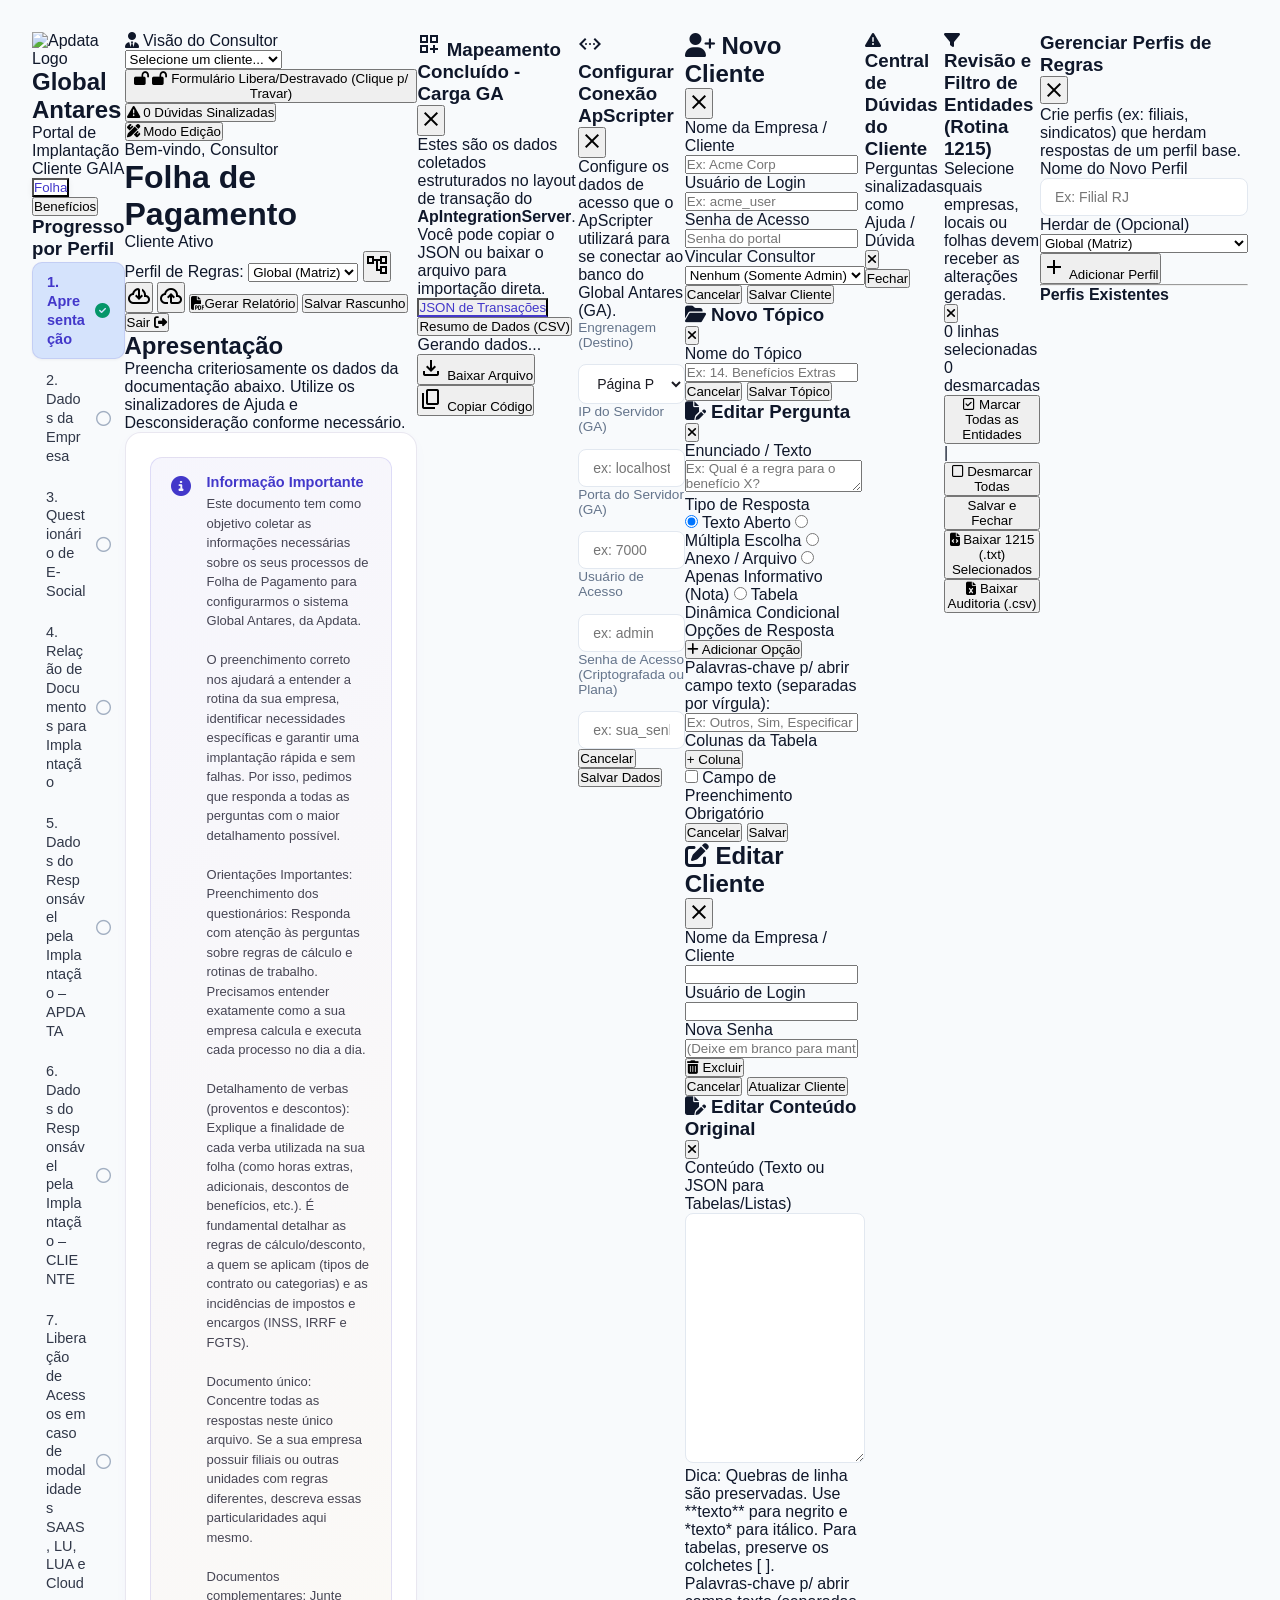
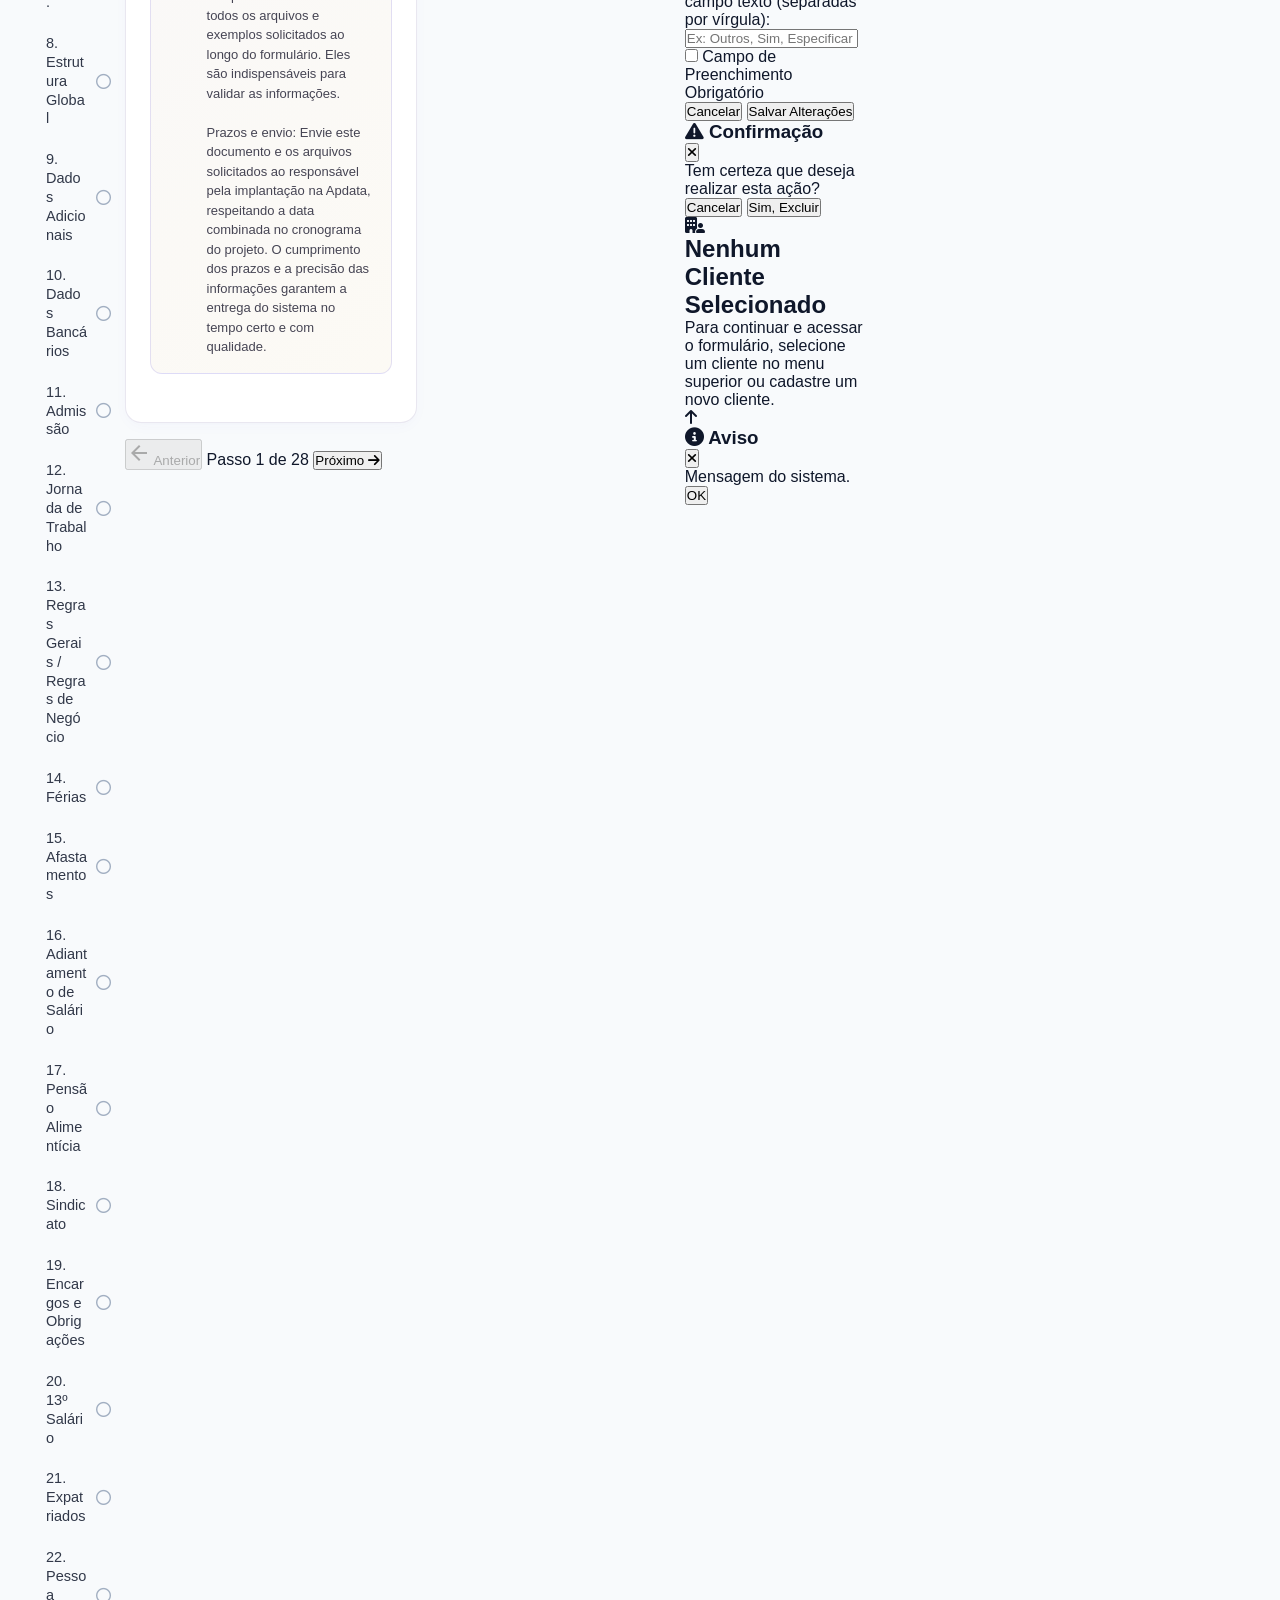
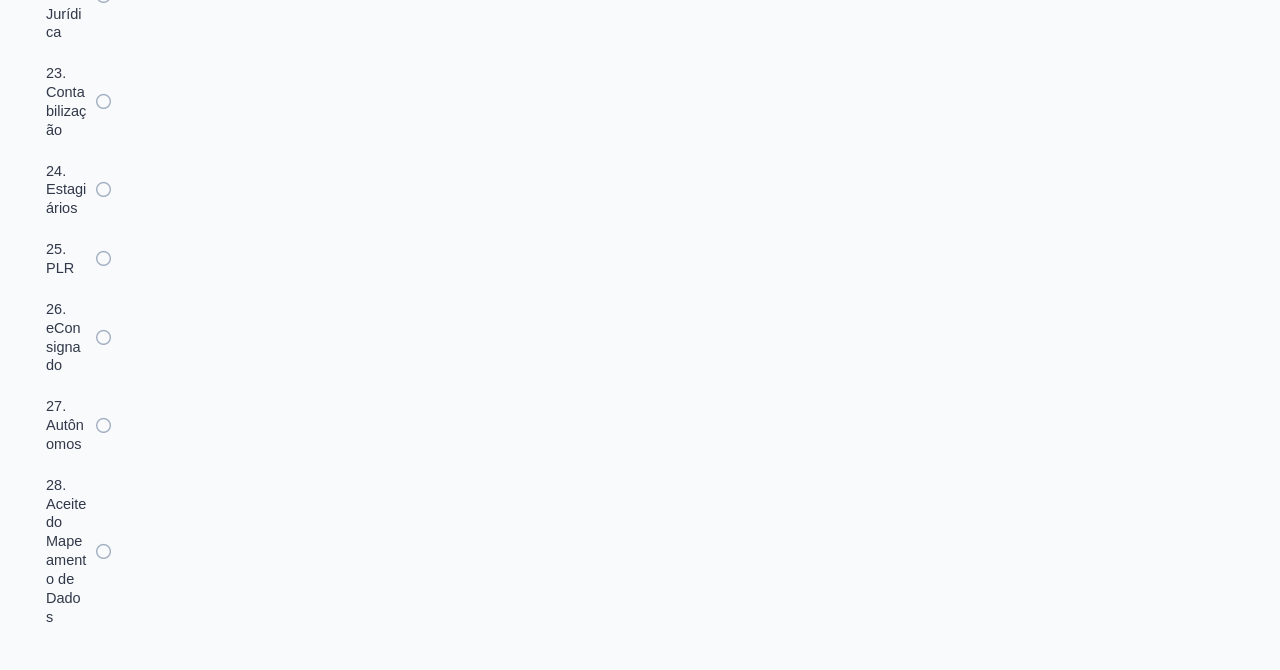
==== commit be4ab427: "fix: Restrict consultant mode strictly to Consultor=ApData URL parameter" ====
--- a/index.html
+++ b/index.html
@@ -446,8 +446,8 @@
                     </div>
                 </div>
 
-                <!-- Botão Alternar Visão Consultor/Cliente -->
-                <button type="button" id="btn-toggle-consultor-view" class="px-3 py-2 border border-indigo-400 text-indigo-700 bg-indigo-50 hover:bg-indigo-100 rounded-lg text-xs font-bold transition-all shadow-xs flex items-center gap-1.5 active:scale-95 cursor-pointer" title="Clique para alternar entre a visão do Cliente e a visão do Consultor (com ferramentas da Rotina 1215)">
+                <!-- Botão Alternar Visão Consultor/Cliente (Exibido apenas com parâmetro de Consultor na URL) -->
+                <button type="button" id="btn-toggle-consultor-view" class="hidden px-3 py-2 border border-indigo-400 text-indigo-700 bg-indigo-50 hover:bg-indigo-100 rounded-lg text-xs font-bold transition-all shadow-xs items-center gap-1.5 active:scale-95 cursor-pointer" style="display: none;" title="Clique para alternar entre a visão do Cliente e a visão do Consultor (com ferramentas da Rotina 1215)">
                     <i class="fa-solid fa-user-gear"></i> <span id="label-consultor-view">Visão: Consultor</span>
                 </button>
 
@@ -1202,7 +1202,7 @@
 
     <script src="config.js?v=102"></script>
     <script src="rotina1215_engine.js?v=101"></script>
-    <script src="app2.js?v=static106"></script>
+    <script src="app2.js?v=static107"></script>
 
     
 
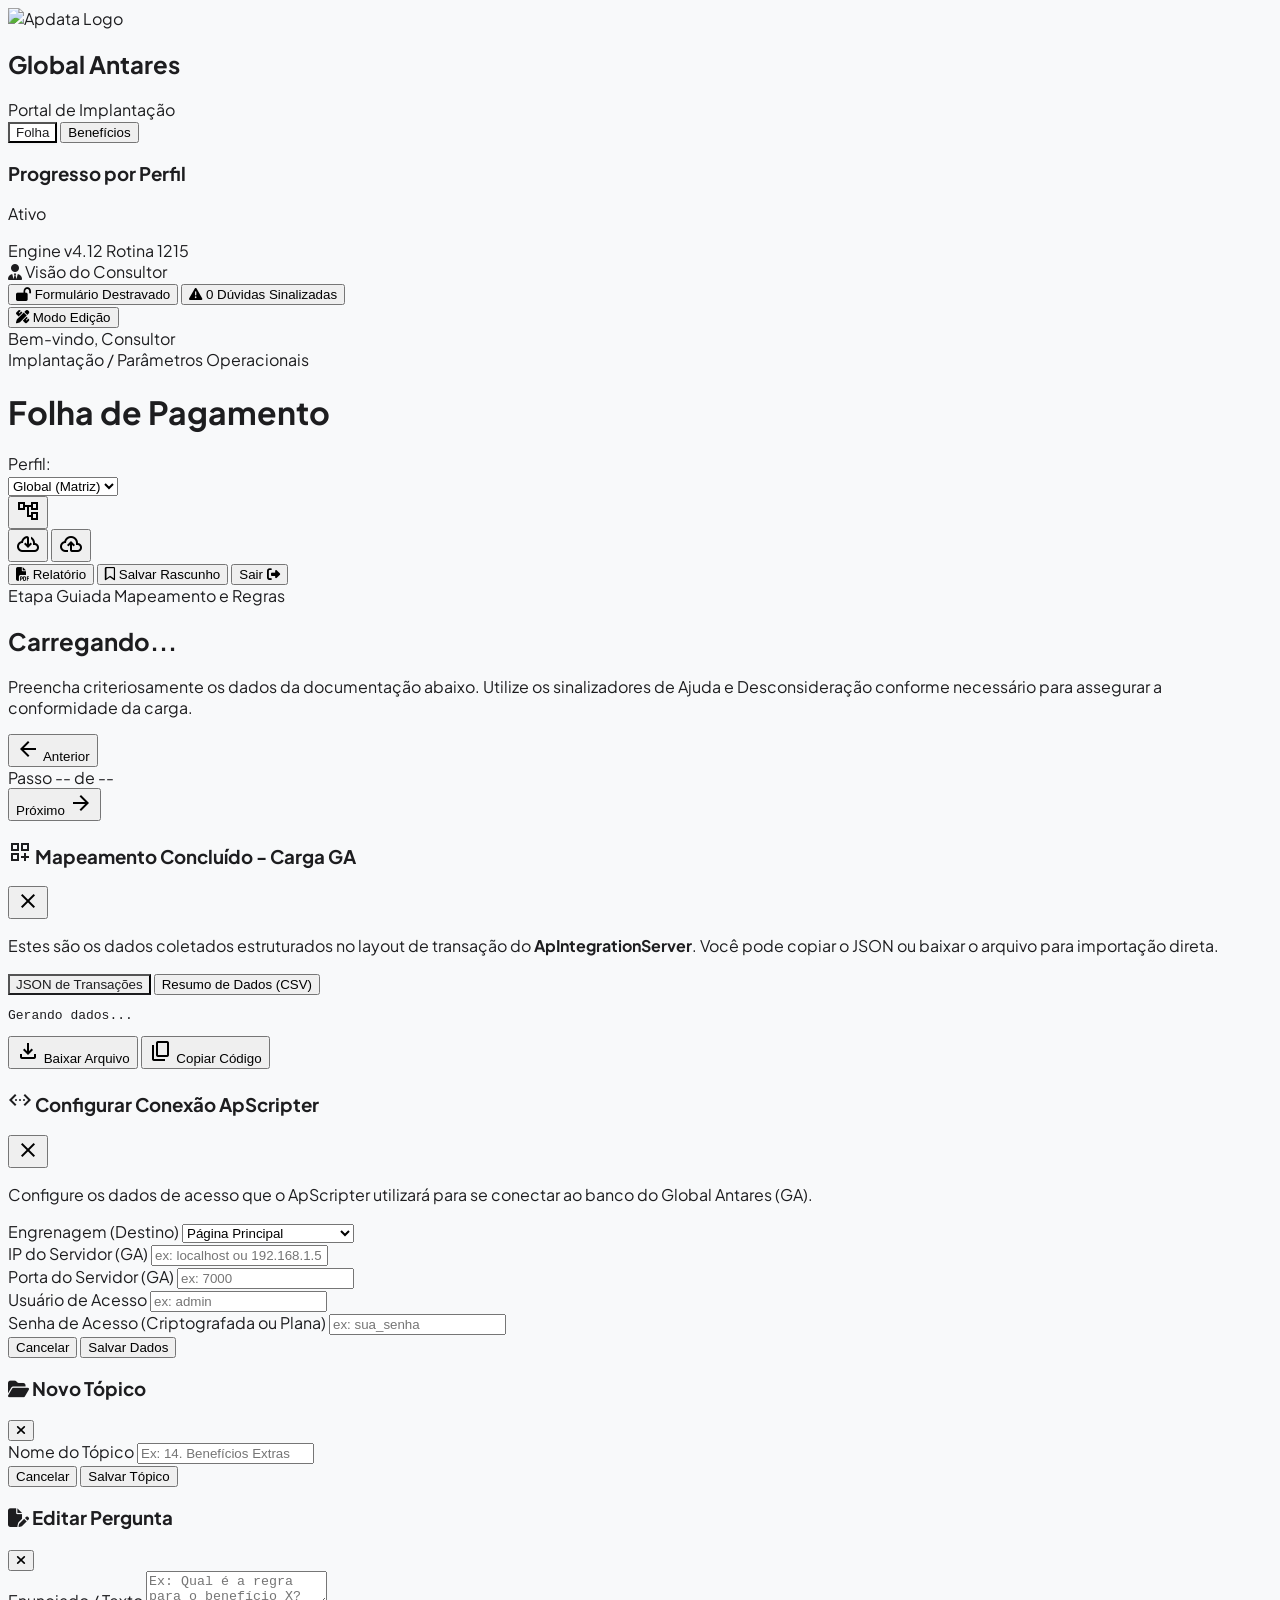
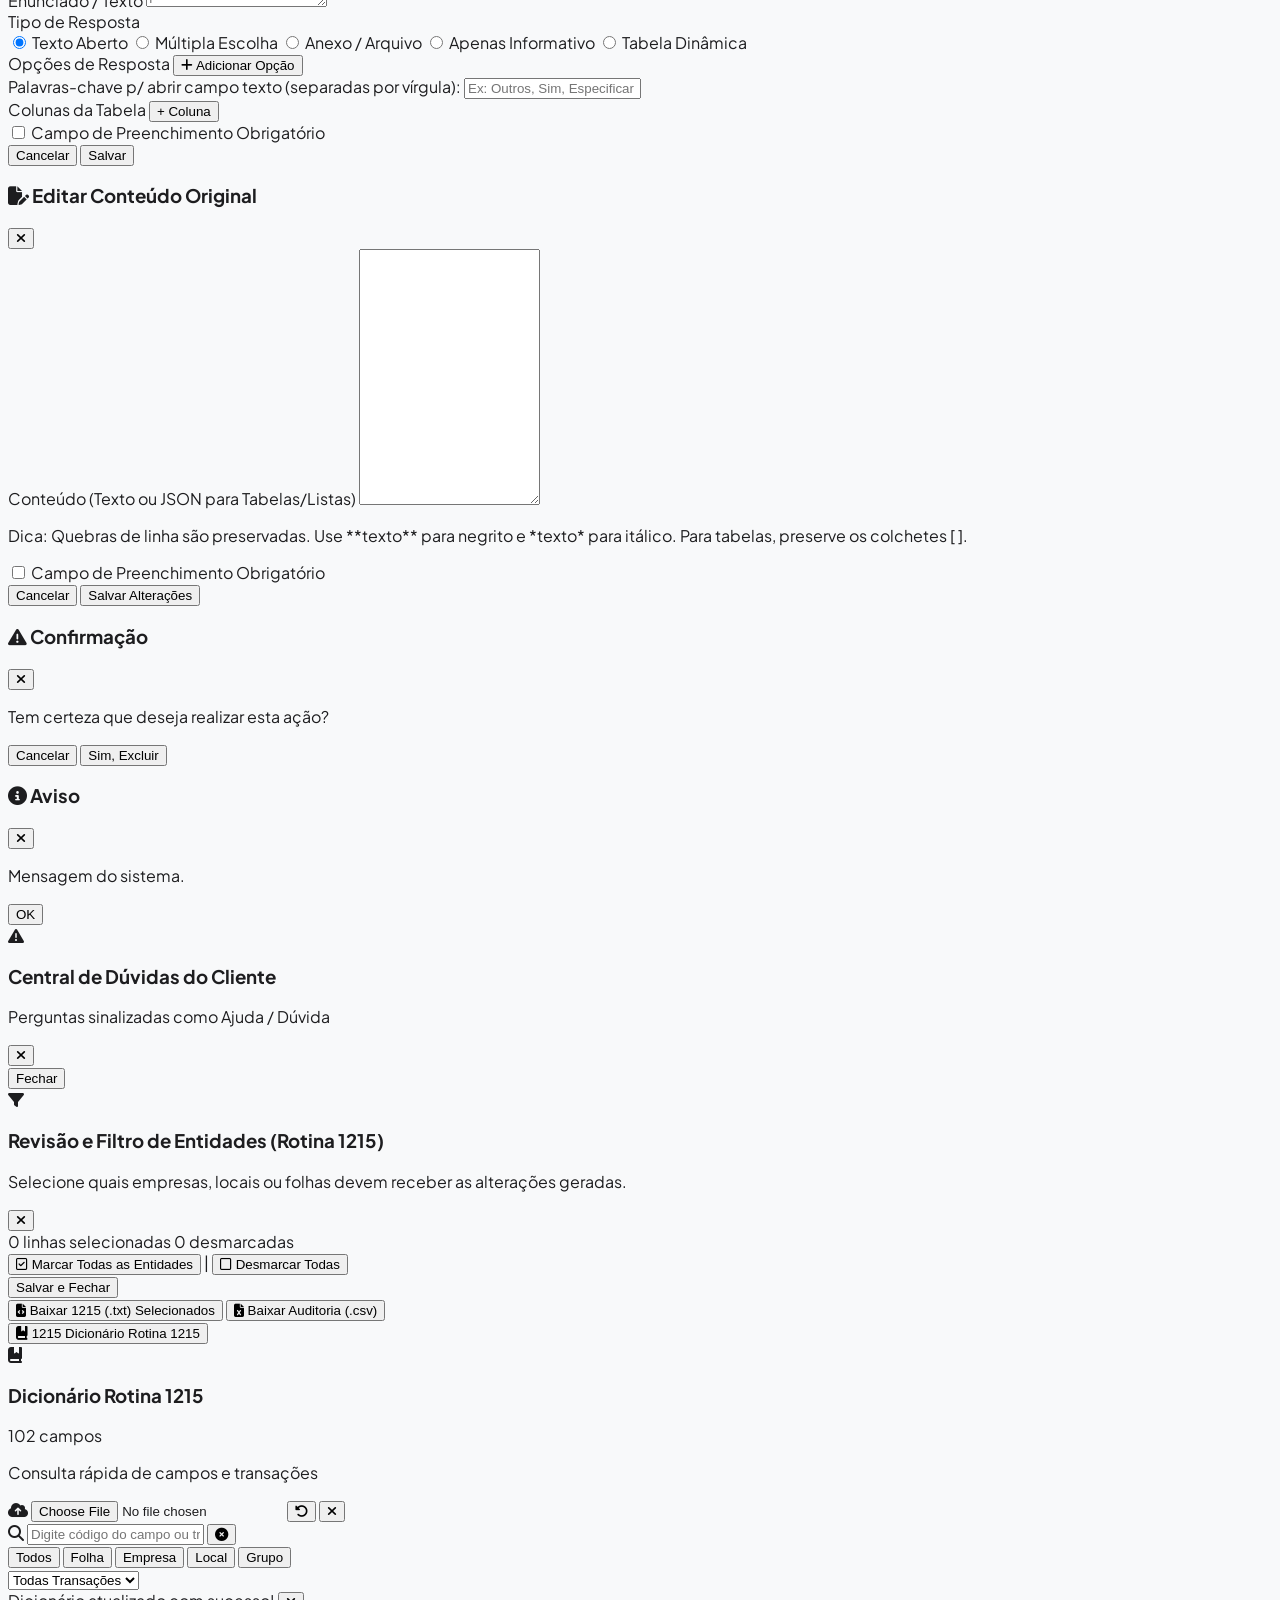
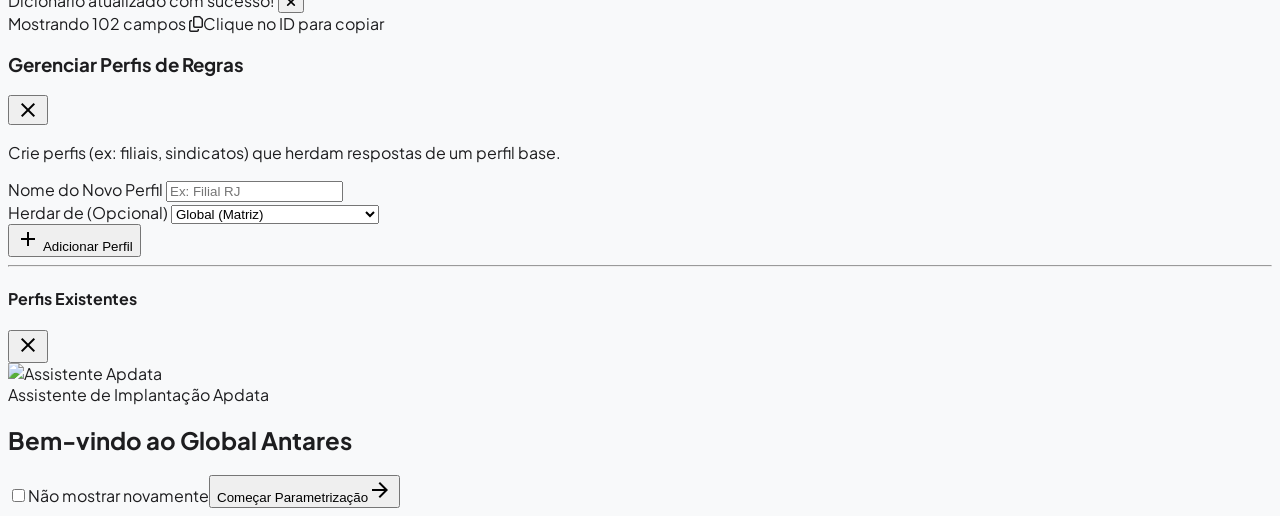
==== commit 1dffdf76: "security: make static portal strictly client-facing and include empresas in finalization payload" ====
--- a/index.html
+++ b/index.html
@@ -1,1251 +1,608 @@
-<!DOCTYPE html>
-
-<html class="light" lang="pt-BR">
-
-<head>
-
+<!DOCTYPE html><html class="light" lang="pt-BR" style=""><head>
     <meta charset="UTF-8">
-
     <meta name="viewport" content="width=device-width, initial-scale=1.0">
-
     <title>Global Antares - Portal de Implantação</title>
 
     <!-- Material Symbols & Icons -->
-
-    <link href="https://fonts.googleapis.com/css2?family=Material+Symbols+Outlined:wght,FILL@100..700,0..1&display=block" rel="stylesheet">
-
+    <link href="https://fonts.googleapis.com/css2?family=Material+Symbols+Outlined:wght,FILL@100..700,0..1&amp;display=block" rel="stylesheet">
     <link rel="stylesheet" href="https://cdnjs.cloudflare.com/ajax/libs/font-awesome/6.4.0/css/all.min.css">
-
     
-
     <!-- Google Fonts -->
-
     <link rel="preconnect" href="https://fonts.googleapis.com">
-
-    <link rel="preconnect" href="https://fonts.gstatic.com" crossorigin>
-
-    <link href="https://fonts.googleapis.com/css2?family=Plus+Jakarta+Sans:wght@400;600;700;800&display=swap" rel="stylesheet">
-
+    <link rel="preconnect" href="https://fonts.gstatic.com" crossorigin="">
+    <link href="https://fonts.googleapis.com/css2?family=Plus+Jakarta+Sans:wght@400;500;600;700;800&amp;display=swap" rel="stylesheet">
     
-
     <!-- Tailwind CSS (via CDN with plugins) -->
-
     <script src="https://cdn.tailwindcss.com?plugins=forms,container-queries"></script>
-
     <script id="tailwind-config">
-
         try {
-
             tailwind.config = {
-
                 darkMode: "class",
-
                 theme: {
-
                     extend: {
-
-                        "colors": {
-
-                            "secondary-fixed-dim": "#b9c7df",
-
-                            "surface-bright": "#fcf8ff",
-
-                            "surface-container-low": "#f6f2fe",
-
-                            "error": "#ba1a1a",
-
-                            "primary-fixed": "#e3dfff",
-
-                            "on-secondary": "#ffffff",
-
-                            "secondary-container": "#d5e3fc",
-
-                            "inverse-on-surface": "#f3effb",
-
-                            "on-background": "#1b1b23",
-
-                            "outline": "#777586",
-
-                            "on-primary-fixed-variant": "#372abf",
-
-                            "on-tertiary-fixed-variant": "#6e3900",
-
-                            "on-secondary-fixed-variant": "#3a485b",
-
-                            "secondary": "#515f74",
-
-                            "background": "#fcf8ff",
-
-                            "tertiary": "#5c2f00",
-
-                            "surface-tint": "#5148d7",
-
-                            "on-primary-container": "#c1beff",
-
-                            "tertiary-container": "#7d4200",
-
-                            "on-primary-fixed": "#100069",
-
-                            "surface-dim": "#dcd8e4",
-
-                            "on-tertiary-container": "#ffb477",
-
-                            "surface-container-highest": "#e4e1ed",
-
-                            "primary-container": "#4338ca",
-
-                            "on-error": "#ffffff",
-
+                        fontFamily: {
+                            sans: ['"Plus Jakarta Sans"', 'system-ui', '-apple-system', 'sans-serif'],
+                        },
+                        colors: {
+                            // Lumina Precision & Apple/Google Minimal Palette
+                            "brand-primary": "#1d1d1f",
+                            "brand-accent": "#0066cc",
+                            "surface-bright": "#ffffff",
+                            "surface-container-low": "#fafafa",
+                            "error": "#d93025",
+                            "secondary": "#5f6368",
+                            "background": "#f8f9fa",
+                            "surface-container": "#f1f3f4",
+                            "primary": "#1a1a1a",
+                            "surface": "#ffffff",
+                            "on-surface": "#202124",
+                            "on-surface-variant": "#5f6368",
+                            "outline-variant": "#e0e2e6",
+                            "apdata-gold": "#B8860B",
+                            "apdata-gold-light": "#F5EBCB",
+                            // Backwards compatibility mappings for JS runtime classes
+                            "surface-container-lowest": "#ffffff",
+                            "surface-container-highest": "#e8eaed",
+                            "surface-dim": "#f1f3f4",
+                            "primary-container": "#1d1d1f",
+                            "on-primary-container": "#f8f9fa",
+                            "on-primary": "#ffffff",
+                            "tertiary": "#0066cc",
                             "on-tertiary": "#ffffff",
-
-                            "inverse-primary": "#c3c0ff",
-
-                            "tertiary-fixed": "#ffdcc3",
-
-                            "on-error-container": "#93000a",
-
-                            "error-container": "#ffdad6",
-
-                            "on-surface-variant": "#464554",
-
-                            "surface-variant": "#e4e1ed",
-
-                            "on-secondary-container": "#57657a",
-
-                            "surface-container-lowest": "#ffffff",
-
-                            "on-secondary-fixed": "#0d1c2e",
-
-                            "surface-container": "#f0ecf8",
-
-                            "secondary-fixed": "#d5e3fc",
-
-                            "primary": "#2a14b4",
-
-                            "surface-container-high": "#eae6f3",
-
-                            "surface": "#fcf8ff",
-
-                            "on-surface": "#1b1b23",
-
-                            "on-tertiary-fixed": "#2f1500",
-
-                            "on-primary": "#ffffff",
-
-                            "primary-fixed-dim": "#c3c0ff",
-
-                            "tertiary-fixed-dim": "#ffb77d",
-
-                            "outline-variant": "#c7c4d7",
-
-                            "inverse-surface": "#302f39",
-
-                            "apdata-gold": "#C69C2D",
-
-                            "apdata-gold-light": "#E8D387"
-
+                            "tertiary-container": "#e8f0fe",
+                            "on-tertiary-container": "#1967d2"
                         },
-
-                        "borderRadius": {
-
+                        borderRadius: {
                             "DEFAULT": "0.5rem",
-
                             "lg": "0.75rem",
-
                             "xl": "1rem",
-
+                            "2xl": "1.25rem",
                             "full": "9999px"
-
+                        },
+                        boxShadow: {
+                            "subtle": "0 1px 3px 0 rgba(0, 0, 0, 0.04), 0 1px 2px -1px rgba(0, 0, 0, 0.04)",
+                            "apple": "0 4px 20px -2px rgba(0, 0, 0, 0.05), 0 2px 6px -1px rgba(0, 0, 0, 0.02)",
+                            "float": "0 10px 30px -5px rgba(0, 0, 0, 0.08), 0 4px 12px -2px rgba(0, 0, 0, 0.03)"
                         }
-
                     }
-
                 }
-
             }
-
         } catch (_e) {}
-
     </script>
-
     
-
     <!-- Custom styling overlays -->
-
     <link rel="stylesheet" href="style.css?v=4">
     <style>
+        body {
+            font-feature-settings: "cv02", "cv03", "cv04", "cv11";
+            -webkit-font-smoothing: antialiased;
+        }
         .custom-scrollbar::-webkit-scrollbar {
-            width: 4px;
+            width: 5px;
+            height: 5px;
         }
         .custom-scrollbar::-webkit-scrollbar-track {
             background: transparent;
         }
         .custom-scrollbar::-webkit-scrollbar-thumb {
-            background: #d1d5db;
-            border-radius: 4px;
+            background: #dcdde1;
+            border-radius: 9999px;
         }
         .custom-scrollbar::-webkit-scrollbar-thumb:hover {
-            background: #9ca3af;
+            background: #b0b3b8;
+        }
+        /* Apple-style subtle interactive transitions */
+        .btn-hover-lift {
+            transition: all 0.2s cubic-bezier(0.16, 1, 0.3, 1);
+        }
+        .btn-hover-lift:hover {
+            transform: translateY(-1px);
+        }
+        .btn-hover-lift:active {
+            transform: translateY(0);
         }
     </style>
 </head>
 
-<body class="bg-background text-on-surface font-sans h-screen overflow-hidden flex">
-
-    
-
-    <!-- Ambient glowing backgrounds -->
-
-    <div class="absolute w-[500px] h-[500px] rounded-full bg-primary/5 blur-[120px] top-[-200px] left-[-200px] pointer-events-none"></div>
-
-    <div class="absolute w-[600px] h-[600px] rounded-full bg-apdata-gold/5 blur-[150px] bottom-[-200px] right-[-200px] pointer-events-none"></div>
-
-
-
-    <!-- SideNavBar (Shared Component) -->
-
-    <nav class="bg-surface-container-low/90 backdrop-blur-xl border-r border-outline-variant/30 shadow-xl fixed left-0 top-0 h-full flex flex-col py-6 w-80 z-40">
-
-        <!-- Brand Area (Inspired by prompt image context) -->
-
-        <div class="px-6 mb-6 flex flex-col items-center justify-center border-b border-outline-variant/20 pb-4">
-
-            <img alt="Apdata Logo" class="h-12 object-contain mb-3" src="https://lh3.googleusercontent.com/aida-public/[base64]">
-
+<body class="bg-[#f8f9fa] text-[#202124] font-sans h-screen overflow-hidden flex select-none">
+
+    <!-- Ambient Subtle Warm Light (Clean Apple/Google Aesthetic) -->
+    <div class="fixed w-[600px] h-[600px] rounded-full bg-slate-200/30 blur-[140px] -top-40 -left-40 pointer-events-none z-0"></div>
+    <div class="fixed w-[500px] h-[500px] rounded-full bg-blue-100/20 blur-[130px] bottom-0 right-0 pointer-events-none z-0"></div>
+
+    <!-- SideNavBar (Minimalist Apple/Google Left Navigation) -->
+    <nav class="bg-white/90 backdrop-blur-xl border-r border-[#e8eaed] shadow-subtle fixed left-0 top-0 h-full flex flex-col py-6 w-80 z-40 transition-all">
+        <!-- Brand Area -->
+        <div class="px-6 mb-5 flex flex-col items-center justify-center border-b border-[#f1f3f4] pb-5">
+            <div class="w-12 h-12 rounded-2xl bg-[#f8f9fa] border border-[#e8eaed] flex items-center justify-center p-2 mb-3 shadow-sm">
+                <img alt="Apdata Logo" class="h-8 object-contain" src="https://lh3.googleusercontent.com/aida-public/[base64]">
+            </div>
             <div class="text-center">
-
-                <h2 class="text-body-md font-bold text-primary tracking-tight">Global Antares</h2>
-
-                <span class="text-label-md text-outline">Portal de Implantação</span>
-
-                <div id="client-company-badge" class="hidden mt-2 px-3 py-1 bg-primary/10 text-primary font-bold text-xs rounded-full border border-primary/20 truncate max-w-[240px] shadow-sm"></div>
-
-            </div>
-
-        </div>
-
+                <h2 class="text-sm font-bold text-[#1d1d1f] tracking-tight">Global Antares</h2>
+                <div class="flex items-center justify-center gap-1.5 mt-0.5">
+                    <span class="w-2 h-2 rounded-full bg-emerald-500 animate-pulse"></span>
+                    <span class="text-[11px] font-medium text-[#70757a]">Portal de Implantação</span>
+                </div>
+                <div id="client-company-badge" class="hidden mt-2 px-3 py-1 bg-[#1d1d1f]/10 text-[#1d1d1f] font-bold text-xs rounded-full border border-[#1d1d1f]/20 truncate max-w-[240px] shadow-xs"></div>
+                
+            </div>
+        </div>
         
-
-        <!-- Category Selector tabs -->
-
-        <div class="px-4 mb-6">
-
-            <div class="category-selector flex bg-surface-container rounded-xl p-1 border border-outline-variant/30">
-
-                <button class="cat-btn flex-1 py-2 text-center text-label-md font-semibold rounded-lg transition-all active:scale-95 active" data-category="Folha de Pagamento">
-
+        <!-- Category Selector tabs (Pill Minimalist Segmented Control) -->
+        <div class="px-5 mb-5">
+            <div class="category-selector flex bg-[#f1f3f4] rounded-xl p-1 border border-[#e8eaed]/80 shadow-inner">
+                <button class="cat-btn flex-1 py-1.5 text-center text-xs font-semibold rounded-lg transition-all duration-200 text-[#1d1d1f] bg-white shadow-xs active" data-category="Folha de Pagamento">
                     Folha
-
-                </button>
-
-                <button class="cat-btn flex-1 py-2 text-center text-label-md font-semibold rounded-lg transition-all active:scale-95 text-on-surface-variant hover:text-primary" data-category="Benefícios">
-
+                </button>
+                <button class="cat-btn flex-1 py-1.5 text-center text-xs font-medium rounded-lg transition-all duration-200 text-[#5f6368] hover:text-[#1d1d1f] hover:bg-white/50" data-category="Benefícios">
                     Benefícios
-
-                </button>
-
-            </div>
-
-        </div>
-
-
+                </button>
+            </div>
+        </div>
 
         <!-- Progress Header -->
-
-        <div class="px-6 mb-6">
-            <h3 class="text-xs font-bold text-primary uppercase tracking-wider mb-2">Progresso por Perfil</h3>
+        <div class="px-6 mb-5">
+            <div class="flex items-center justify-between mb-2">
+                <h3 class="text-[10px] font-bold text-[#70757a] uppercase tracking-wider">Progresso por Perfil</h3>
+                <span class="text-[10px] font-semibold text-emerald-700 bg-emerald-50 border border-emerald-200 px-2 py-0.5 rounded-full">Ativo</span>
+            </div>
             
-            <div id="multi-profile-progress-container" class="flex flex-col gap-3 max-h-48 overflow-y-auto p-3 custom-scrollbar border border-outline-variant/30 rounded-xl bg-surface-container-low shadow-inner mb-4">
+            <div id="multi-profile-progress-container" class="flex flex-col gap-2.5 max-h-44 overflow-y-auto p-3 custom-scrollbar border border-[#e8eaed] rounded-xl bg-[#fafafa]">
                 <!-- Progresso renderizado dinamicamente via Javascript -->
             </div>
         </div>
 
 
-
+        <!-- Navigation Links (Dynamic Wizard steps) -->
+        <div class="flex-1 overflow-y-auto px-4 custom-scrollbar">
+            <ul class="space-y-1" id="sections-menu-list">
+                <!-- Javascript populated step-items -->
+            </ul>
+        </div>
         
-
-        <!-- GA CSV Upload Area (Visível apenas para Consultor/Admin) -->
-        <div class="px-6 mb-3 hidden" id="csv-ga-upload-container">
-            <label class="block text-[11px] font-bold text-primary uppercase tracking-wider mb-1">Dados Atuais GA (CSV)</label>
-            <input type="file" id="input-csv-ga" accept=".csv,.txt" style="display: none;">
-            <button type="button" id="btn-upload-csv-ga" class="w-full border border-dashed border-outline-variant hover:border-primary text-on-surface-variant hover:text-primary py-2 px-3 rounded-lg text-xs font-semibold flex items-center justify-center gap-2 transition-all bg-surface hover:bg-surface-container/50">
-                <i class="fa-solid fa-file-csv text-base text-emerald-600"></i> <span id="csv-ga-filename">Carregar CSV do GA</span>
-            </button>
-            <div id="csv-ga-info" class="hidden text-[11px] text-emerald-700 mt-1 flex items-center justify-between font-medium">
-                <span id="csv-ga-count"><i class="fa-solid fa-check-circle"></i> 0 linhas</span>
-                <button type="button" id="btn-clear-csv-ga" class="text-red-500 hover:underline text-[10px]">remover</button>
-            </div>
-        </div>
-
-        <!-- Global IA Processing Button (Visível apenas para Consultor/Admin) -->
-        <div class="px-6 mb-4 space-y-2 hidden" id="global-ia-container">
-            <button id="btn-global-process-ia" disabled class="w-full bg-apdata-gold text-white font-bold rounded-lg py-2 shadow-md transition-all flex items-center justify-center gap-2 text-sm opacity-50 cursor-not-allowed">
-                <i class="fa-solid fa-bolt"></i> Processar IA
-            </button>
-            <a href="chat_ia.html" id="btn-global-chat-ia" style="display: none !important;" class="w-full bg-primary text-white font-bold rounded-lg py-2 shadow-md hover:bg-primary/90 transition-all flex items-center justify-center gap-2 text-sm">
-                <i class="fa-solid fa-comments"></i> Chat IA
-            </a>
-        </div>
-
-        
-
-        <!-- Navigation Links (Dynamic Wizard steps) -->
-
-        <div class="flex-1 overflow-y-auto px-4">
-
-            <ul class="space-y-1" id="sections-menu-list">
-
-                <!-- Javascript populated step-items -->
-
-            </ul>
-
-        </div>
-
+        <!-- Sidebar Footer Status -->
+        <div class="px-6 pt-4 border-t border-[#f1f3f4] text-[11px] text-[#70757a] flex items-center justify-between">
+            <span class="flex items-center gap-1.5">
+                <span class="w-1.5 h-1.5 rounded-full bg-emerald-500"></span>
+                Engine v4.12
+            </span>
+            <span class="text-[10px] text-slate-400">Rotina 1215</span>
+        </div>
     </nav>
 
-
-
     <!-- Main Content Wrapper -->
-
-    <div class="flex-1 ml-80 flex flex-col h-full relative overflow-hidden">
-
-        
-
-        <!-- TopAppBar (Shared Component) -->
+    <div class="flex-1 ml-80 flex flex-col h-full relative overflow-hidden bg-[#f8f9fa]">
 
         <!-- Consultant Top Bar -->
-
-        <div id="consultant-top-bar" class="hidden bg-primary-container text-on-primary-container px-8 py-2 flex justify-between items-center text-sm shadow-md sticky top-0 z-50">
-
+        <div id="consultant-top-bar" class="hidden bg-[#1d1d1f] text-white px-8 py-2.5 flex justify-between items-center text-xs shadow-md sticky top-0 z-50 transition-all">
+            <div class="flex items-center gap-3">
+                <span class="font-bold flex items-center gap-2 tracking-tight text-slate-100">
+                    <i class="fas fa-user-tie text-slate-300"></i> <span id="role-title-text" class="">Visão do Consultor</span>
+                </span>
+                
+                <div class="h-4 w-px bg-white/20"></div>
+
+                
+
+                <button type="button" id="btn-toggle-lock-client" class="btn-hover-lift hidden bg-white/10 hover:bg-white/20 text-white border border-white/20 rounded-lg px-3 py-1.5 text-xs font-semibold transition-all flex items-center gap-1.5">
+                    <i class="fa-solid fa-lock-open text-emerald-400"></i> <span id="lock-status-text" class="">Formulário Destravado</span>
+                </button>
+
+                <button type="button" id="btn-client-doubts" class="btn-hover-lift hidden bg-amber-400/20 text-amber-200 border border-amber-400/30 rounded-lg px-3 py-1.5 text-xs font-bold transition-all flex items-center gap-1.5 cursor-pointer">
+                    <i class="fa-solid fa-triangle-exclamation text-amber-400"></i> <span id="doubts-count-text" class="">0 Dúvidas Sinalizadas</span>
+                </button>
+
+                <div class="w-px h-4 bg-white/20 mx-1"></div>
+
+                <button id="btn-toggle-edit-mode" class="btn-hover-lift bg-white text-[#1d1d1f] px-3 py-1.5 rounded-lg flex items-center gap-1.5 font-semibold transition-all shadow-xs hover:bg-slate-100">
+                    <i class="fa-solid fa-pencil-ruler text-xs text-blue-600"></i> Modo Edição
+                </button>
+            </div>
+            
+            <div id="logged-user-name" class="font-medium text-slate-300 flex items-center gap-2">
+                <span class="w-2 h-2 rounded-full bg-emerald-400"></span>
+                Bem-vindo, Consultor
+            </div>
+        </div>
+
+        <!-- TopAppBar (Apple & Google Style Clean Bar) -->
+        <header class="sticky top-0 z-40 flex justify-between items-center w-full px-8 bg-white/80 backdrop-blur-md border-b border-[#e8eaed] h-20 shadow-xs">
+            <!-- Context Title & Enterprise Status -->
             <div class="flex items-center gap-4">
-
-                <span class="font-bold flex items-center gap-2"><i class="fas fa-user-tie"></i> <span id="role-title-text">Visão do Consultor</span></span>
-
-                <select id="client-selector" class="bg-surface text-on-surface border border-outline-variant rounded px-2 py-1 min-w-[200px] text-xs">
-
-                    <option value="">Selecione um cliente...</option>
-
-                </select>
-
-                <button type="button" id="btn-toggle-lock-client" class="hidden bg-surface text-on-surface border border-outline-variant rounded px-3 py-1 text-xs font-bold hover:bg-surface-variant transition-all flex items-center gap-1.5 shadow-sm">
-                    <i class="fa-solid fa-lock-open text-emerald-600"></i> <span id="lock-status-text">Formulário Destravado</span>
-                </button>
-
-                <button type="button" id="btn-client-doubts" class="hidden bg-amber-500/10 text-amber-900 border border-amber-500/30 rounded px-3 py-1 text-xs font-bold hover:bg-amber-500/20 transition-all flex items-center gap-1.5 shadow-sm cursor-pointer">
-                    <i class="fa-solid fa-triangle-exclamation text-amber-600"></i> <span id="doubts-count-text">0 Dúvidas Sinalizadas</span>
-                </button>
-
-                
-
-                
-
-                
-
-                <div class="w-px h-6 bg-on-primary-container/20 mx-1"></div>
-
-                <button id="btn-toggle-edit-mode" class="bg-tertiary text-on-tertiary px-3 py-1 rounded flex items-center gap-1 font-semibold transition-all shadow-sm hover:bg-tertiary/90 border border-tertiary-container/30">
-
-                    <i class="fa-solid fa-pencil-ruler"></i> Modo Edição
-
-                </button>
-
-            </div>
-
-            <div id="logged-user-name" class="font-medium">Bem-vindo, Consultor</div>
-
-        </div>
-
-
-
-        <header class="sticky top-0 z-40 flex justify-between items-center w-full px-8 bg-surface/80 backdrop-blur-md shadow-sm border-b border-outline-variant/20 h-20">
-
-            <!-- Context Title -->
-
-            <div class="flex items-center gap-3">
-
-                <h1 class="text-body-lg font-bold text-primary tracking-tight" id="current-category-label">Folha de Pagamento</h1>
-
-                <span id="active-client-badge" class="hidden bg-tertiary-container text-on-tertiary-container px-3 py-1 rounded-full text-xs font-bold shadow-sm">Cliente Ativo</span>
-            <!-- Profile Selector -->
-            <div id="profile-selector-container" class="hidden flex items-center ml-6 gap-2">
-                <label for="profile-select" class="text-sm font-semibold text-on-surface-variant">Perfil de Regras:</label>
-                <select id="profile-select" class="form-select form-select-sm rounded-md border-outline-variant bg-surface text-on-surface text-sm focus:ring-primary focus:border-primary">
-                    <option value="">Global (Matriz)</option>
-                </select>
-                <button id="btn-manage-profiles" class="bg-primary text-white hover:bg-primary/90 p-1.5 rounded-md transition-colors shadow" title="Gerenciar Perfis">
-                    <span class="material-symbols-outlined text-[18px]">account_tree</span>
-                </button>
-            </div>
-
-
-            </div>
-
-            
-
-            <!-- Actions -->
-
-            <div class="flex items-center space-x-3">
-
+                <div>
+                    <div class="flex items-center gap-2 text-[11px] font-semibold text-[#70757a] uppercase tracking-wider mb-0.5">
+                        <span class="">Implantação</span>
+                        <span class="">/</span>
+                        <span class="text-[#1d1d1f]">Parâmetros Operacionais</span>
+                    </div>
+                    <div class="flex items-center gap-3">
+                        <h1 class="text-xl font-bold text-[#1d1d1f] tracking-tight" id="current-category-label">Folha de Pagamento</h1>
+                        
+                    </div>
+                </div>
+
+                <!-- Profile Selector (Pill Style) -->
+                <div id="profile-selector-container" class="hidden flex items-center ml-4 pl-4 border-l border-[#e8eaed] gap-2">
+                    <label for="profile-select" class="text-xs font-semibold text-[#5f6368]">Perfil:</label>
+                    <div class="relative">
+                        <select id="profile-select" class="form-select form-select-sm rounded-lg border-[#d2d5da] bg-[#f8f9fa] text-[#1d1d1f] text-xs font-medium focus:ring-1 focus:ring-[#1d1d1f] focus:border-[#1d1d1f] py-1.5 pl-3 pr-8 shadow-xs">
+                            <option value="">Global (Matriz)</option>
+                        </select>
+                    </div>
+                    <button id="btn-manage-profiles" class="btn-hover-lift bg-white border border-[#d2d5da] text-[#1d1d1f] hover:bg-[#f1f3f4] p-1.5 rounded-lg transition-colors shadow-xs" title="Gerenciar Perfis">
+                        <span class="material-symbols-outlined text-[18px]">account_tree</span>
+                    </button>
+                </div>
+            </div>
+
+            <!-- Actions Controls -->
+            <div class="flex items-center space-x-2.5">
                 <input type="file" id="file-restore-draft" accept=".json" style="display: none;">
 
-                
-
-
-
-                <button class="p-2 text-on-surface-variant hover:bg-surface-container/50 hover:text-primary transition-all rounded-full flex items-center justify-center active:scale-95 border border-outline-variant/20" id="btn-backup-draft" title="Baixar Backup JSON">
-
-                    <span class="material-symbols-outlined text-[20px]">cloud_download</span>
-
-                </button>
-
-                <button class="p-2 text-on-surface-variant hover:bg-surface-container/50 hover:text-primary transition-all rounded-full flex items-center justify-center active:scale-95 border border-outline-variant/20" id="btn-restore-draft" title="Restaurar de Backup JSON">
-
-                    <span class="material-symbols-outlined text-[20px]">cloud_upload</span>
-
-                </button>
-
-                <button class="px-4 py-2 border border-outline-variant text-on-surface-variant hover:text-primary hover:bg-surface-container/50 rounded-lg text-label-md font-semibold active:scale-95 transition-all" id="btn-generate-report">
-
-                    <i class="fa-solid fa-file-pdf mr-2"></i>Gerar Relatório
-
-                </button>
-
-                <button class="px-4 py-2 border border-outline-variant text-on-surface-variant hover:text-primary hover:bg-surface-container/50 rounded-lg text-label-md font-semibold active:scale-95 transition-all" id="btn-save-draft">
-                    Salvar Rascunho
-                </button>
-
-                <!-- Botão Extrair arquivo (Rotina 1215 - Visível apenas para Consultor/Admin) -->
-                <div class="relative inline-block text-left hidden" id="dropdown-extrair-container">
-                    <button type="button" id="btn-extrair-1215" class="bg-blue-600 hover:bg-blue-700 text-white px-4 py-2 rounded-lg text-label-md font-bold transition-all shadow-md active:scale-95 duration-150 flex items-center gap-2">
-                        <i class="fa-solid fa-file-arrow-down"></i> Extrair arquivo
+                <!-- Backup & Restore -->
+                <button class="btn-hover-lift w-9 h-9 text-[#5f6368] hover:text-[#1d1d1f] bg-white hover:bg-[#f1f3f4] transition-all rounded-lg flex items-center justify-center border border-[#e8eaed] shadow-xs" id="btn-backup-draft" title="Baixar Backup JSON">
+                    <span class="material-symbols-outlined text-[19px]">cloud_download</span>
+                </button>
+
+                <button class="btn-hover-lift w-9 h-9 text-[#5f6368] hover:text-[#1d1d1f] bg-white hover:bg-[#f1f3f4] transition-all rounded-lg flex items-center justify-center border border-[#e8eaed] shadow-xs" id="btn-restore-draft" title="Restaurar de Backup JSON">
+                    <span class="material-symbols-outlined text-[19px]">cloud_upload</span>
+                </button>
+
+                <div class="h-6 w-px bg-[#e8eaed] mx-1"></div>
+
+                <button class="btn-hover-lift px-3.5 py-2 border border-[#d2d5da] bg-white text-[#3c4043] hover:text-[#1d1d1f] hover:bg-[#fafafa] rounded-xl text-xs font-semibold transition-all shadow-xs flex items-center gap-1.5" id="btn-generate-report">
+                    <i class="fa-solid fa-file-pdf text-rose-500"></i> Relatório
+                </button>
+
+                <button class="btn-hover-lift px-4 py-2 border border-[#d2d5da] bg-white text-[#3c4043] hover:text-[#1d1d1f] hover:bg-[#fafafa] rounded-xl text-xs font-semibold transition-all shadow-xs flex items-center gap-1.5" id="btn-save-draft">
+                    <i class="fa-regular fa-bookmark text-[#5f6368]"></i> Salvar Rascunho
+                </button>
+
+
+
+                <button class="btn-hover-lift text-rose-600 hover:text-rose-700 bg-rose-50 hover:bg-rose-100/80 border border-rose-200 px-3.5 py-2 rounded-xl text-xs font-semibold transition-all shadow-xs flex items-center gap-1.5 ml-2" id="btn-logout">
+                    <span class="">Sair</span>
+                    <i class="fas fa-sign-out-alt text-xs"></i>
+                </button>
+            </div>
+        </header>
+
+        <!-- Main Canvas -->
+        <main class="flex-1 overflow-y-auto p-8 custom-scrollbar">
+            <div class="max-w-5xl mx-auto space-y-6 pb-24">
+
+                <!-- Section Header (Editorial & Clean Apple Style) -->
+                <div class="mb-8">
+                    <div class="flex items-center gap-2 mb-2">
+                        <span class="text-xs font-bold text-[#0066cc] uppercase tracking-wider bg-blue-50 border border-blue-100 px-2.5 py-0.5 rounded-full">Etapa Guiada</span>
+                        <span class="text-xs text-[#70757a]">Mapeamento e Regras</span>
+                    </div>
+                    <h2 class="text-2xl font-extrabold text-[#1d1d1f] tracking-tight mb-2" id="current-section-title">Carregando...</h2>
+                    <p class="text-sm text-[#5f6368] leading-relaxed max-w-3xl">Preencha criteriosamente os dados da documentação abaixo. Utilize os sinalizadores de Ajuda e Desconsideração conforme necessário para assegurar a conformidade da carga.</p>
+                </div>
+
+                <!-- Dynamic Question Cards Wrapper (Styled via App/Clean Container) -->
+                <div id="dynamic-form" class="space-y-6">
+                    <!-- Automatically populated cards by app2.js -->
+                </div>
+
+                <!-- Bottom Step Navigation controls (Minimal Floating Dock) -->
+                <div class="flex items-center justify-between border-t border-[#e8eaed] pt-6 mt-10">
+                    <button class="btn-hover-lift px-5 py-2.5 rounded-xl border border-[#d2d5da] bg-white text-[#3c4043] hover:text-[#1d1d1f] hover:bg-[#fafafa] disabled:opacity-40 disabled:pointer-events-none text-xs font-semibold flex items-center shadow-xs" id="btn-prev-step">
+                        <span class="material-symbols-outlined mr-1.5 text-base">arrow_back</span> Anterior
                     </button>
-                    <div id="dropdown-extrair-menu" class="hidden absolute right-0 mt-2 w-64 rounded-xl shadow-2xl bg-white border border-outline-variant/30 py-2 z-50">
-                        <a href="javascript:void(0)" id="btn-download-1215-txt" class="flex items-center gap-3 px-4 py-2.5 text-xs font-semibold text-slate-700 hover:bg-blue-50 hover:text-blue-700 transition-colors">
-                            <i class="fa-solid fa-file-code text-blue-600 text-base"></i>
-                            <div>
-                                <span class="block font-bold">Arquivo Rotina 1215 (.txt)</span>
-                                <span class="text-[10px] text-slate-400 font-normal">Carga oficial Global Antares</span>
-                            </div>
-                        </a>
-                        <div class="border-t border-slate-100 my-1"></div>
-                        <a href="javascript:void(0)" id="btn-download-1215-auditoria" class="flex items-center gap-3 px-4 py-2.5 text-xs font-semibold text-slate-700 hover:bg-emerald-50 hover:text-emerald-700 transition-colors">
-                            <i class="fa-solid fa-file-excel text-emerald-600 text-base"></i>
-                            <div>
-                                <span class="block font-bold">Relatório de Auditoria (.csv)</span>
-                                <span class="text-[10px] text-slate-400 font-normal">Confronto detalhado com motivos</span>
-                            </div>
-                        </a>
-                        <div class="border-t border-slate-100 my-1"></div>
-                        <a href="javascript:void(0)" id="btn-abrir-filtro-entidades" class="flex items-center gap-3 px-4 py-2.5 text-xs font-semibold text-slate-700 hover:bg-purple-50 hover:text-purple-700 transition-colors">
-                            <i class="fa-solid fa-filter text-purple-600 text-base"></i>
-                            <div>
-                                <span class="block font-bold">Filtrar Carga por Entidade</span>
-                                <span class="text-[10px] text-slate-400 font-normal">Selecionar Folhas, Empresas e Locais</span>
-                            </div>
-                        </a>
-                    </div>
-                </div>
-
-                <!-- Botão Alternar Visão Consultor/Cliente (Exibido apenas com parâmetro de Consultor na URL) -->
-                <button type="button" id="btn-toggle-consultor-view" class="hidden px-3 py-2 border border-indigo-400 text-indigo-700 bg-indigo-50 hover:bg-indigo-100 rounded-lg text-xs font-bold transition-all shadow-xs items-center gap-1.5 active:scale-95 cursor-pointer" style="display: none;" title="Clique para alternar entre a visão do Cliente e a visão do Consultor (com ferramentas da Rotina 1215)">
-                    <i class="fa-solid fa-user-gear"></i> <span id="label-consultor-view">Visão: Consultor</span>
-                </button>
-
-                <button class="bg-primary text-on-primary px-5 py-2 rounded-lg text-label-md font-semibold hover:bg-primary/95 transition-all shadow-md active:scale-95 duration-150 flex items-center" id="btn-export-payload" style="display: none;">
-
-                
-
-
-
-                    Exportar para GA
-
-                    <span class="material-symbols-outlined ml-2 text-sm">arrow_forward</span>
-
-                </button>
-
-                <button class="bg-error text-on-error px-4 py-2 rounded-lg text-label-md font-semibold hover:opacity-90 transition-all shadow-md active:scale-95 duration-150 flex items-center ml-4" id="btn-logout">
-
-                    Sair
-
-                    <i class="fas fa-sign-out-alt ml-2"></i>
-
-                </button>
-
-            </div>
-
-        </header>
-
-
-
-        <!-- Main Canvas -->
-
-        <main class="flex-1 overflow-y-auto p-8 bg-[#fafafc]">
-
-            <div class="max-w-7xl mx-auto space-y-6 pb-20">
-
-                <!-- Section Header -->
-
-                <div class="mb-6">
-
-                    <h2 class="text-headline-md text-on-surface font-bold tracking-tight mb-2" id="current-section-title">Carregando...</h2>
-
-                    <p class="text-body-sm text-on-surface-variant">Preencha criteriosamente os dados da documentação abaixo. Utilize os sinalizadores de Ajuda e Desconsideração conforme necessário.</p>
-
-                </div>
-
-                
-
-                <!-- Dynamic Question Cards Wrapper -->
-
-                <div id="dynamic-form" class="space-y-6">
-
-                    <!-- Automatically populated cards by app2.js -->
-
-                </div>
-
-                
-
-                <!-- Bottom Step Navigation controls -->
-
-                <div class="flex items-center justify-between border-t border-outline-variant/20 pt-6 mt-8">
-
-                    <button class="px-5 py-2.5 rounded-lg border border-outline-variant text-on-surface-variant hover:bg-surface-container/50 disabled:opacity-30 disabled:pointer-events-none text-label-md font-semibold flex items-center" id="btn-prev-step">
-
-                        <span class="material-symbols-outlined mr-2 text-sm">arrow_back</span> Anterior
-
+
+                    <div class="flex items-center gap-2">
+                        <span class="w-2 h-2 rounded-full bg-blue-600"></span>
+                        <span class="text-xs text-[#70757a] font-semibold" id="step-indicator-text">Passo -- de --</span>
+                    </div>
+
+                    <button class="btn-hover-lift bg-[#1d1d1f] text-white px-6 py-2.5 rounded-xl text-xs font-semibold hover:bg-black shadow-sm flex items-center gap-1.5" id="btn-next-step">
+                        Próximo <span class="material-symbols-outlined text-base">arrow_forward</span>
                     </button>
-
-                    <span class="text-body-sm text-outline font-semibold" id="step-indicator-text">Passo -- de --</span>
-
-                    <button class="bg-primary text-on-primary px-6 py-2.5 rounded-lg text-label-md font-semibold hover:bg-primary/95 shadow-md flex items-center" id="btn-next-step">
-
-                        Próximo <span class="material-symbols-outlined ml-2 text-sm">arrow_forward</span>
-
-                    </button>
-
-                </div>
-
-            </div>
-
+                </div>
+            </div>
         </main>
-
-    </div>
-
-
+    </div>
 
     <!-- Export Payload Output Modal -->
-
-    <div class="fixed inset-0 z-50 bg-on-background/40 backdrop-blur-sm hidden flex items-center justify-center" id="export-modal">
-
-        <div class="bg-surface-container-lowest rounded-2xl max-w-4xl w-full mx-4 shadow-2xl border border-outline-variant/30 flex flex-col max-h-[85vh]">
-
-            <div class="px-6 py-4 border-b border-outline-variant/20 flex justify-between items-center bg-surface-container/30 rounded-t-2xl">
-
+    <div class="fixed inset-0 z-50 bg-[#202124]/40 backdrop-blur-md hidden flex items-center justify-center p-4" id="export-modal">
+        <div class="bg-white rounded-2xl max-w-4xl w-full mx-4 shadow-float border border-[#e8eaed] flex flex-col max-h-[85vh] overflow-hidden">
+            <div class="px-6 py-4 border-b border-[#f1f3f4] flex justify-between items-center bg-[#fafafa]">
                 <div>
-
-                    <h3 class="text-headline-sm font-bold text-primary flex items-center">
-
-                        <span class="material-symbols-outlined mr-2 text-[24px] text-apdata-gold">dashboard_customize</span>
-
+                    <h3 class="text-base font-bold text-[#1d1d1f] flex items-center gap-2">
+                        <span class="material-symbols-outlined text-[#B8860B] text-xl">dashboard_customize</span>
                         Mapeamento Concluído - Carga GA
-
                     </h3>
-
-                </div>
-
-                <button class="p-1 rounded-full hover:bg-surface-container text-outline hover:text-on-surface transition-all" id="btn-close-modal">
-
-                    <span class="material-symbols-outlined">close</span>
-
-                </button>
-
-            </div>
-
-            
+                </div>
+                <button class="w-8 h-8 rounded-full hover:bg-[#e8eaed] text-[#5f6368] hover:text-[#1d1d1f] flex items-center justify-center transition-all" id="btn-close-modal">
+                    <span class="material-symbols-outlined text-lg">close</span>
+                </button>
+            </div>
 
             <div class="p-6 overflow-y-auto flex-1 space-y-4">
-
-                <p class="text-body-sm text-on-surface-variant">Estes são os dados coletados estruturados no layout de transação do <strong>ApIntegrationServer</strong>. Você pode copiar o JSON ou baixar o arquivo para importação direta.</p>
-
-                
-
-                <div class="border border-outline-variant/40 rounded-xl overflow-hidden shadow-sm">
-
-                    <div class="flex bg-surface-container/40 border-b border-outline-variant/30">
-
-                        <button class="tab-link px-6 py-3 text-label-md font-bold text-primary border-b-2 border-primary active" data-tab="tab-json">JSON de Transações</button>
-
-                        <button class="tab-link px-6 py-3 text-label-md font-bold text-on-surface-variant hover:text-primary transition-all" data-tab="tab-csv">Resumo de Dados (CSV)</button>
-
-                    </div>
-
-                    <div class="p-4 bg-slate-950 text-slate-100 font-mono text-[13px] overflow-auto max-h-[350px] tab-content active" id="tab-json">
-
+                <p class="text-xs text-[#5f6368] leading-relaxed">Estes são os dados coletados estruturados no layout de transação do <strong>ApIntegrationServer</strong>. Você pode copiar o JSON ou baixar o arquivo para importação direta.</p>
+
+                <div class="border border-[#e8eaed] rounded-xl overflow-hidden shadow-xs">
+                    <div class="flex bg-[#fafafa] border-b border-[#e8eaed]">
+                        <button class="tab-link px-6 py-2.5 text-xs font-bold text-[#1d1d1f] border-b-2 border-[#1d1d1f] active" data-tab="tab-json">JSON de Transações</button>
+                        <button class="tab-link px-6 py-2.5 text-xs font-semibold text-[#5f6368] hover:text-[#1d1d1f] transition-all" data-tab="tab-csv">Resumo de Dados (CSV)</button>
+                    </div>
+                    <div class="p-4 bg-[#1e1e1e] text-slate-100 font-mono text-xs overflow-auto max-h-[320px] tab-content active custom-scrollbar" id="tab-json">
                         <pre><code id="json-output">Gerando dados...</code></pre>
-
-                    </div>
-
-                    <div class="p-4 bg-slate-950 text-slate-100 font-mono text-[13px] overflow-auto max-h-[350px] tab-content hidden" id="tab-csv">
-
+                    </div>
+                    <div class="p-4 bg-[#1e1e1e] text-slate-100 font-mono text-xs overflow-auto max-h-[320px] tab-content hidden custom-scrollbar" id="tab-csv">
                         <pre><code id="csv-output">Gerando dados...</code></pre>
-
-                    </div>
-
-                </div>
-
-            </div>
-
-            
-
-            <div class="px-6 py-4 border-t border-outline-variant/20 flex justify-end space-x-3 bg-surface-container/20 rounded-b-2xl">
-
-                <button class="px-4 py-2 border border-outline-variant text-on-surface-variant hover:bg-surface-container/50 rounded-lg text-label-md font-semibold flex items-center active:scale-95 transition-all" id="btn-download-data">
-
-                    <span class="material-symbols-outlined mr-2 text-[18px]">download</span> Baixar Arquivo
-
-                </button>
-
-                <button class="bg-primary text-on-primary px-5 py-2 rounded-lg text-label-md font-semibold hover:bg-primary/95 flex items-center shadow-md active:scale-95 transition-all" id="btn-copy-clipboard">
-
-                    <span class="material-symbols-outlined mr-2 text-[18px]">content_copy</span> Copiar Código
-
-                </button>
-
-            </div>
-
-        </div>
-
-    </div>
-
-
+                    </div>
+                </div>
+            </div>
+
+            <div class="px-6 py-4 border-t border-[#f1f3f4] flex justify-end space-x-3 bg-[#fafafa]">
+                <button class="btn-hover-lift px-4 py-2 border border-[#d2d5da] bg-white text-[#3c4043] hover:text-[#1d1d1f] rounded-xl text-xs font-semibold flex items-center gap-1.5 shadow-xs" id="btn-download-data">
+                    <span class="material-symbols-outlined text-base">download</span> Baixar Arquivo
+                </button>
+                <button class="btn-hover-lift bg-[#1d1d1f] text-white px-5 py-2 rounded-xl text-xs font-semibold hover:bg-black flex items-center gap-1.5 shadow-sm" id="btn-copy-clipboard">
+                    <span class="material-symbols-outlined text-base">content_copy</span> Copiar Código
+                </button>
+            </div>
+        </div>
+    </div>
 
     <!-- Configuração ApScripter Connection Modal -->
-
-    <div class="fixed inset-0 z-50 bg-on-background/40 backdrop-blur-sm hidden flex items-center justify-center" id="config-modal">
-
-        <div class="bg-surface-container-lowest rounded-2xl max-w-md w-full mx-4 shadow-2xl border border-outline-variant/30 flex flex-col">
-
-            <div class="px-6 py-4 border-b border-outline-variant/20 flex justify-between items-center bg-surface-container/30 rounded-t-2xl">
-
-                <h3 class="text-body-lg font-bold text-primary flex items-center">
-
-                    <span class="material-symbols-outlined mr-2 text-[22px] text-apdata-gold">settings_ethernet</span>
-
+    <div class="fixed inset-0 z-50 bg-[#202124]/40 backdrop-blur-md hidden flex items-center justify-center p-4" id="config-modal">
+        <div class="bg-white rounded-2xl max-w-md w-full mx-4 shadow-float border border-[#e8eaed] flex flex-col overflow-hidden">
+            <div class="px-6 py-4 border-b border-[#f1f3f4] flex justify-between items-center bg-[#fafafa]">
+                <h3 class="text-sm font-bold text-[#1d1d1f] flex items-center gap-2">
+                    <span class="material-symbols-outlined text-[#0066cc] text-lg">settings_ethernet</span>
                     Configurar Conexão ApScripter
-
                 </h3>
-
-                <button class="p-1 rounded-full hover:bg-surface-container text-outline hover:text-on-surface transition-all" id="btn-close-config-modal">
-
-                    <span class="material-symbols-outlined">close</span>
-
-                </button>
-
-            </div>
-
-            
+                <button class="w-8 h-8 rounded-full hover:bg-[#e8eaed] text-[#5f6368] flex items-center justify-center transition-all" id="btn-close-config-modal">
+                    <span class="material-symbols-outlined text-lg">close</span>
+                </button>
+            </div>
 
             <div class="p-6 space-y-4">
-                <p class="text-body-sm text-on-surface-variant">Configure os dados de acesso que o ApScripter utilizará para se conectar ao banco do Global Antares (GA).</p>
-                
-                <div class="space-y-3">
-                    <div class="form-group">
-                        <label for="cfg-gear-type">Engrenagem (Destino)</label>
-                        <select id="cfg-gear-type" class="form-input bg-surface">
+                <p class="text-xs text-[#5f6368]">Configure os dados de acesso que o ApScripter utilizará para se conectar ao banco do Global Antares (GA).</p>
+                <div class="space-y-3 text-xs">
+                    <div>
+                        <label for="cfg-gear-type" class="block font-semibold text-[#1d1d1f] mb-1">Engrenagem (Destino)</label>
+                        <select id="cfg-gear-type" class="w-full bg-[#f8f9fa] border border-[#d2d5da] rounded-xl px-3 py-2 text-xs text-[#202124] focus:ring-1 focus:ring-[#1d1d1f] outline-none">
                             <option value="principal">Página Principal</option>
                             <option value="chat_ia">Chat IA (Cálculo Focado)</option>
                         </select>
                     </div>
-
-                    <div class="form-group">
-                        <label for="cfg-ip">IP do Servidor (GA)</label>
-                        <input type="text" id="cfg-ip" class="form-input" placeholder="ex: localhost ou 192.168.1.5">
-                    </div>
-
-                    <div class="form-group">
-
-                        <label for="cfg-port">Porta do Servidor (GA)</label>
-
-                        <input type="number" id="cfg-port" class="form-input" placeholder="ex: 7000">
-
-                    </div>
-
-                    <div class="form-group">
-
-                        <label for="cfg-user">Usuário de Acesso</label>
-
-                        <input type="text" id="cfg-user" class="form-input" placeholder="ex: admin">
-
-                    </div>
-
-                    <div class="form-group">
-
-                        <label for="cfg-pass">Senha de Acesso (Criptografada ou Plana)</label>
-
-                        <input type="password" id="cfg-pass" class="form-input" placeholder="ex: sua_senha">
-
-                    </div>
-
-                </div>
-
-            </div>
-
-            
-
-            <div class="px-6 py-4 border-t border-outline-variant/20 flex justify-end space-x-3 bg-surface-container/20 rounded-b-2xl">
-
-                <button class="px-4 py-2 border border-outline-variant text-on-surface-variant hover:bg-surface-container/50 rounded-lg text-label-md font-semibold active:scale-95 transition-all" id="btn-cancel-config">
-
+                    <div>
+                        <label for="cfg-ip" class="block font-semibold text-[#1d1d1f] mb-1">IP do Servidor (GA)</label>
+                        <input type="text" id="cfg-ip" class="w-full bg-[#f8f9fa] border border-[#d2d5da] rounded-xl px-3 py-2 text-xs text-[#202124] focus:ring-1 focus:ring-[#1d1d1f] outline-none" placeholder="ex: localhost ou 192.168.1.5">
+                    </div>
+                    <div>
+                        <label for="cfg-port" class="block font-semibold text-[#1d1d1f] mb-1">Porta do Servidor (GA)</label>
+                        <input type="number" id="cfg-port" class="w-full bg-[#f8f9fa] border border-[#d2d5da] rounded-xl px-3 py-2 text-xs text-[#202124] focus:ring-1 focus:ring-[#1d1d1f] outline-none" placeholder="ex: 7000">
+                    </div>
+                    <div>
+                        <label for="cfg-user" class="block font-semibold text-[#1d1d1f] mb-1">Usuário de Acesso</label>
+                        <input type="text" id="cfg-user" class="w-full bg-[#f8f9fa] border border-[#d2d5da] rounded-xl px-3 py-2 text-xs text-[#202124] focus:ring-1 focus:ring-[#1d1d1f] outline-none" placeholder="ex: admin">
+                    </div>
+                    <div>
+                        <label for="cfg-pass" class="block font-semibold text-[#1d1d1f] mb-1">Senha de Acesso (Criptografada ou Plana)</label>
+                        <input type="password" id="cfg-pass" class="w-full bg-[#f8f9fa] border border-[#d2d5da] rounded-xl px-3 py-2 text-xs text-[#202124] focus:ring-1 focus:ring-[#1d1d1f] outline-none" placeholder="ex: sua_senha">
+                    </div>
+                </div>
+            </div>
+
+            <div class="px-6 py-4 border-t border-[#f1f3f4] flex justify-end space-x-3 bg-[#fafafa]">
+                <button class="btn-hover-lift px-4 py-2 border border-[#d2d5da] bg-white text-[#3c4043] rounded-xl text-xs font-semibold shadow-xs" id="btn-cancel-config">
                     Cancelar
-
-                </button>
-
-                <button class="bg-primary text-on-primary px-5 py-2 rounded-lg text-label-md font-semibold hover:bg-primary/95 flex items-center shadow-md active:scale-95 transition-all" id="btn-save-config">
-
+                </button>
+                <button class="btn-hover-lift bg-[#1d1d1f] text-white px-5 py-2 rounded-xl text-xs font-semibold hover:bg-black shadow-sm" id="btn-save-config">
                     Salvar Dados
-
-                </button>
-
-            </div>
-
-        </div>
-
-    </div>
-
-
-
-
+                </button>
+            </div>
+        </div>
+    </div>
 
     <!-- Modal Novo Cliente -->
-
-    <div class="fixed inset-0 bg-[#000000aa] backdrop-blur-sm z-[100] hidden items-center justify-center p-4 transition-opacity duration-300" id="client-modal">
-
-        <div class="bg-surface-container-lowest rounded-2xl w-full max-w-md mx-4 shadow-2xl border border-outline-variant/30 flex flex-col transform transition-all scale-95" id="client-modal-content">
-
-            <div class="px-6 py-4 border-b border-outline-variant/20 flex justify-between items-center bg-surface-container/30 rounded-t-2xl">
-
-                <h2 class="text-title-lg font-bold text-on-surface flex items-center"><i class="fas fa-user-plus mr-2 text-primary"></i> Novo Cliente</h2>
-
-                <button class="p-1 rounded-full hover:bg-surface-container text-outline hover:text-on-surface transition-all" id="btn-close-client-modal">
-
-                    <span class="material-symbols-outlined">close</span>
-
-                </button>
-
-            </div>
-
-            <div class="p-6 space-y-4">
+    
+
+    <!-- Modal: Topic Editor -->
+    <div class="fixed inset-0 bg-[#202124]/40 backdrop-blur-md z-[150] hidden items-center justify-center p-4 transition-opacity duration-200" id="topic-modal" style="z-index: 999;">
+        <div class="bg-white rounded-2xl shadow-float w-full max-w-md overflow-hidden border border-[#e8eaed] flex flex-col" id="topic-modal-content">
+            <div class="p-5 border-b border-[#f1f3f4] bg-[#fafafa] flex justify-between items-center">
+                <h3 class="text-sm font-bold text-[#1d1d1f] flex items-center gap-2"><i class="fa-solid fa-folder-open text-[#0066cc]"></i> <span id="topic-modal-title" class="">Novo Tópico</span></h3>
+                <button type="button" class="btn-close-topic w-8 h-8 rounded-full hover:bg-[#e8eaed] text-[#5f6368] flex items-center justify-center transition-colors"><i class="fa-solid fa-xmark text-sm"></i></button>
+            </div>
+            <div class="p-6 flex-1 overflow-y-auto">
+                <input type="hidden" id="topic-edit-index">
+                <input type="hidden" id="topic-category">
+                <div class="space-y-4">
+                    <div>
+                        <label class="block text-xs font-semibold text-[#1d1d1f] mb-1.5">Nome do Tópico</label>
+                        <input type="text" id="topic-name" class="w-full bg-[#f8f9fa] border border-[#d2d5da] rounded-xl px-3 py-2 text-xs focus:ring-1 focus:ring-[#1d1d1f] outline-none" placeholder="Ex: 14. Benefícios Extras" required="">
+                    </div>
+                </div>
+            </div>
+            <div class="p-4 border-t border-[#f1f3f4] bg-[#fafafa] flex justify-end gap-3">
+                <button type="button" class="btn-close-topic bg-white border border-[#d2d5da] text-[#3c4043] px-4 py-2 rounded-xl text-xs font-semibold shadow-xs">Cancelar</button>
+                <button type="button" id="btn-save-topic" class="bg-[#1d1d1f] hover:bg-black text-white px-5 py-2 rounded-xl text-xs font-semibold shadow-sm">Salvar Tópico</button>
+            </div>
+        </div>
+    </div>
+
+    <!-- Modal: Question Editor -->
+    <div class="fixed inset-0 bg-[#202124]/40 backdrop-blur-md z-[150] hidden items-center justify-center p-4 transition-opacity duration-200" id="question-modal" style="z-index: 999;">
+        <div class="bg-white rounded-2xl shadow-float w-full max-w-2xl max-h-[90vh] overflow-hidden border border-[#e8eaed] flex flex-col" id="question-modal-content">
+            <div class="p-5 border-b border-[#f1f3f4] bg-[#fafafa] flex justify-between items-center">
+                <h3 class="text-sm font-bold text-[#1d1d1f] flex items-center gap-2"><i class="fa-solid fa-file-pen text-[#0066cc]"></i> <span id="question-modal-title" class="">Editar Pergunta</span></h3>
+                <button type="button" class="btn-close-question w-8 h-8 rounded-full hover:bg-[#e8eaed] text-[#5f6368] flex items-center justify-center transition-colors"><i class="fa-solid fa-xmark text-sm"></i></button>
+            </div>
+            <div class="p-6 flex-1 overflow-y-auto space-y-4 custom-scrollbar text-xs">
+                <input type="hidden" id="q-topic-index">
+                <input type="hidden" id="q-item-index">
+                <input type="hidden" id="q-is-new">
 
                 <div>
-
-                    <label class="block text-sm font-medium text-on-surface mb-1">Nome da Empresa / Cliente</label>
-
-                    <input type="text" id="new-client-name" class="w-full bg-surface border border-outline-variant rounded p-2 focus:border-primary text-on-surface outline-none" placeholder="Ex: Acme Corp">
-
-                </div>
-
+                    <label class="block font-semibold text-[#1d1d1f] mb-1.5">Enunciado / Texto</label>
+                    <textarea id="q-text" class="w-full bg-[#f8f9fa] border border-[#d2d5da] rounded-xl px-3 py-2 text-xs focus:ring-1 focus:ring-[#1d1d1f] outline-none min-h-[80px]" placeholder="Ex: Qual é a regra para o benefício X?"></textarea>
+                </div>
+
+                <div class="bg-[#f8f9fa] p-4 rounded-xl border border-[#e8eaed]">
+                    <label class="block font-semibold text-[#1d1d1f] mb-2.5">Tipo de Resposta</label>
+                    <div class="flex flex-wrap gap-4">
+                        <label class="flex items-center gap-2 cursor-pointer font-medium text-[#202124]">
+                            <input type="radio" name="q-type" value="text" class="text-[#1d1d1f] focus:ring-[#1d1d1f]" checked=""> Texto Aberto
+                        </label>
+                        <label class="flex items-center gap-2 cursor-pointer font-medium text-[#202124]">
+                            <input type="radio" name="q-type" value="checkbox" class="text-[#1d1d1f] focus:ring-[#1d1d1f]"> Múltipla Escolha
+                        </label>
+                        <label class="flex items-center gap-2 cursor-pointer font-medium text-[#202124]">
+                            <input type="radio" name="q-type" value="attachment" class="text-[#1d1d1f] focus:ring-[#1d1d1f]"> Anexo / Arquivo
+                        </label>
+                        <label class="flex items-center gap-2 cursor-pointer font-medium text-[#202124]">
+                            <input type="radio" name="q-type" value="note" class="text-[#1d1d1f] focus:ring-[#1d1d1f]"> Apenas Informativo
+                        </label>
+                        <label class="flex items-center gap-2 cursor-pointer font-medium text-[#202124]">
+                            <input type="radio" name="q-type" value="composite_table" class="text-[#1d1d1f] focus:ring-[#1d1d1f]"> Tabela Dinâmica
+                        </label>
+                    </div>
+                </div>
+
+                <div id="q-options-container" class="hidden space-y-3">
+                    <div class="flex justify-between items-end">
+                        <label class="block font-semibold text-[#1d1d1f]">Opções de Resposta</label>
+                        <button type="button" id="btn-add-q-option" class="btn-hover-lift text-[11px] bg-slate-100 text-[#1d1d1f] border border-[#d2d5da] hover:bg-slate-200 px-2.5 py-1 rounded-lg font-semibold transition-colors"><i class="fa-solid fa-plus mr-1"></i> Adicionar Opção</button>
+                    </div>
+                    <div id="q-options-list" class="space-y-2"></div>
+                    <div id="q-trigger-container" class="hidden mt-3 p-3 bg-amber-50/60 border border-amber-200 rounded-xl">
+                        <label class="block text-[11px] font-semibold text-[#1d1d1f] mb-1">Palavras-chave p/ abrir campo texto (separadas por vírgula):</label>
+                        <input type="text" id="q-trigger-words" class="w-full bg-white border border-[#d2d5da] rounded-lg px-2.5 py-1.5 text-xs outline-none focus:ring-1 focus:ring-[#1d1d1f]" placeholder="Ex: Outros, Sim, Especificar">
+                    </div>
+                </div>
+
+                <div id="q-composite-builder-container" class="hidden mt-3 p-3 bg-[#f8f9fa] border border-[#e8eaed] rounded-xl">
+                    <div class="flex justify-between items-end mb-2">
+                        <label class="block font-semibold text-[#1d1d1f]">Colunas da Tabela</label>
+                        <button type="button" id="btn-add-composite-col" class="text-xs bg-white border border-[#d2d5da] px-2.5 py-1 rounded-lg font-semibold shadow-xs">+ Coluna</button>
+                    </div>
+                    <div id="composite-columns-list" class="space-y-2"></div>
+                </div>
+
+                <div class="pt-3 border-t border-[#f1f3f4] flex items-center justify-between">
+                    <label class="flex items-center gap-2 cursor-pointer text-[#202124] font-medium">
+                        <input type="checkbox" id="q-required" class="form-checkbox text-[#1d1d1f] rounded">
+                        <span class="">Campo de Preenchimento Obrigatório</span>
+                    </label>
+                </div>
+            </div>
+            <div class="p-4 border-t border-[#f1f3f4] bg-[#fafafa] flex justify-end gap-3">
+                <button type="button" class="btn-close-question bg-white border border-[#d2d5da] text-[#3c4043] px-4 py-2 rounded-xl text-xs font-semibold shadow-xs">Cancelar</button>
+                <button type="button" id="btn-save-question" class="bg-[#1d1d1f] hover:bg-black text-white px-5 py-2 rounded-xl text-xs font-semibold shadow-sm">Salvar</button>
+            </div>
+        </div>
+    </div>
+
+    <!-- Edit Client Modal -->
+    
+
+    <!-- Modal Edit Legacy -->
+    <div class="fixed inset-0 bg-[#202124]/40 backdrop-blur-md z-[200] hidden items-center justify-center p-4 transition-opacity duration-200" id="legacy-edit-modal" style="z-index: 999;">
+        <div class="bg-white rounded-2xl w-full max-w-4xl max-h-[90vh] mx-4 shadow-float border border-[#e8eaed] flex flex-col overflow-hidden" id="legacy-edit-modal-content">
+            <div class="px-6 py-4 border-b border-[#f1f3f4] flex justify-between items-center bg-[#fafafa]">
+                <h3 class="text-sm font-bold text-[#1d1d1f] flex items-center gap-2"><i class="fa-solid fa-file-pen text-[#0066cc]"></i> <span id="legacy-modal-title" class="">Editar Conteúdo Original</span></h3>
+                <button type="button" class="btn-close-legacy w-8 h-8 rounded-full hover:bg-[#e8eaed] text-[#5f6368] flex items-center justify-center transition-colors"><i class="fa-solid fa-xmark text-sm"></i></button>
+            </div>
+            <div class="p-6 flex-1 overflow-y-auto space-y-4 text-xs custom-scrollbar">
                 <div>
-
-                    <label class="block text-sm font-medium text-on-surface mb-1">Usuário de Login</label>
-
-                    <input type="text" id="new-client-user" class="w-full bg-surface border border-outline-variant rounded p-2 focus:border-primary text-on-surface outline-none" placeholder="Ex: acme_user">
-
-                </div>
-
-                <div>
-
-                    <label class="block text-sm font-medium text-on-surface mb-1">Senha de Acesso</label>
-
-                    <input type="password" id="new-client-pass" class="w-full bg-surface border border-outline-variant rounded p-2 focus:border-primary text-on-surface outline-none" placeholder="Senha do portal">
-
-                </div>
-
-                <div id="new-client-consultor-group" class="hidden">
-
-                    <label class="block text-sm font-medium text-on-surface mb-1">Vincular Consultor</label>
-
-                    <select id="new-client-consultor" class="w-full bg-surface border border-outline-variant rounded p-2 focus:border-primary text-on-surface outline-none">
-
-                        <option value="">Nenhum (Somente Admin)</option>
-
-                    </select>
-
-                </div>
-
-            </div>
-
-            <div class="px-6 py-4 border-t border-outline-variant/20 flex justify-end space-x-3 bg-surface-container/20 rounded-b-2xl">
-
-                <button class="px-4 py-2 border border-outline-variant text-on-surface-variant hover:bg-surface-container/50 rounded-lg text-label-md font-semibold transition-all" id="btn-cancel-client">Cancelar</button>
-
-                <button class="px-4 py-2 bg-primary text-on-primary hover:bg-primary/90 rounded-lg text-label-md font-semibold transition-all shadow-md" id="btn-save-client">Salvar Cliente</button>
-
-            </div>
-
-        </div>
-
-
-
-
-
-    <!-- Modal: Topic Editor -->
-
-    <div class="fixed inset-0 bg-[#000000aa] backdrop-blur-sm z-[150] hidden items-center justify-center p-4 transition-opacity duration-300" id="topic-modal" style="z-index: 999;">
-
-        <div class="bg-surface rounded-2xl shadow-2xl w-full max-w-md overflow-hidden transform scale-95 transition-transform duration-300 flex flex-col" id="topic-modal-content">
-
-            <div class="p-6 border-b border-outline-variant/30 bg-surface-container flex justify-between items-center">
-
-                <h3 class="text-title-md font-bold text-primary flex items-center gap-2"><i class="fa-solid fa-folder-open"></i> <span id="topic-modal-title">Novo Tópico</span></h3>
-
-                <button type="button" class="btn-close-topic text-on-surface-variant hover:text-error transition-colors"><i class="fa-solid fa-xmark text-xl"></i></button>
-
-            </div>
-
-            <div class="p-6 flex-1 overflow-y-auto">
-
-                <input type="hidden" id="topic-edit-index">
-
-                <input type="hidden" id="topic-category">
-
-                <div class="space-y-4">
-
+                    <label class="block font-semibold text-[#1d1d1f] mb-1.5">Conteúdo (Texto ou JSON para Tabelas/Listas)</label>
+                    <textarea id="legacy-edit-text" class="w-full bg-[#f8f9fa] border border-[#d2d5da] rounded-xl p-3 font-mono text-xs outline-none focus:ring-1 focus:ring-[#1d1d1f]" style="min-height: 250px;"></textarea>
+                    <p class="text-[11px] text-[#70757a] mt-1.5">Dica: Quebras de linha são preservadas. Use **texto** para negrito e *texto* para itálico. Para tabelas, preserve os colchetes [ ].</p>
+                </div>
+                <div class="pt-3 border-t border-[#f1f3f4] flex items-center justify-between">
+                    <label class="flex items-center gap-2 cursor-pointer font-medium text-[#202124]">
+                        <input type="checkbox" id="legacy-required" class="form-checkbox text-[#1d1d1f] rounded">
+                        <span class="">Campo de Preenchimento Obrigatório</span>
+                    </label>
+                </div>
+            </div>
+            <div class="px-6 py-4 border-t border-[#f1f3f4] flex justify-end space-x-3 bg-[#fafafa]">
+                <button type="button" class="btn-close-legacy px-4 py-2 border border-[#d2d5da] bg-white text-[#3c4043] rounded-xl text-xs font-semibold shadow-xs">Cancelar</button>
+                <button type="button" class="px-4 py-2 bg-[#1d1d1f] hover:bg-black text-white rounded-xl text-xs font-semibold shadow-sm" id="btn-save-legacy">Salvar Alterações</button>
+            </div>
+        </div>
+    </div>
+
+    <!-- Modal: Confirm Action -->
+    <div class="fixed inset-0 bg-[#202124]/40 backdrop-blur-md z-[200] hidden items-center justify-center p-4 transition-opacity duration-200" id="confirm-modal" style="z-index: 999;">
+        <div class="bg-white rounded-2xl shadow-float w-full max-w-sm overflow-hidden border border-[#e8eaed] flex flex-col" id="confirm-modal-content">
+            <div class="p-5 border-b border-[#f1f3f4] bg-[#fafafa] flex justify-between items-center">
+                <h3 class="text-sm font-bold text-rose-600 flex items-center gap-2"><i class="fa-solid fa-triangle-exclamation"></i> Confirmação</h3>
+                <button type="button" class="btn-close-confirm w-8 h-8 rounded-full hover:bg-[#e8eaed] text-[#5f6368] flex items-center justify-center transition-colors"><i class="fa-solid fa-xmark text-sm"></i></button>
+            </div>
+            <div class="p-6">
+                <p id="confirm-modal-message" class="text-xs text-[#202124] leading-relaxed">Tem certeza que deseja realizar esta ação?</p>
+            </div>
+            <div class="p-4 border-t border-[#f1f3f4] bg-[#fafafa] flex justify-end gap-3">
+                <button type="button" class="btn-close-confirm bg-white border border-[#d2d5da] text-[#3c4043] px-4 py-2 rounded-xl text-xs font-semibold shadow-xs">Cancelar</button>
+                <button type="button" id="btn-confirm-action" class="bg-rose-600 hover:bg-rose-700 text-white px-4 py-2 rounded-xl text-xs font-semibold shadow-sm">Sim, Excluir</button>
+            </div>
+        </div>
+    </div>
+
+    <!-- Blocking Overlay for No Client Selected -->
+    
+
+    <!-- Alert Modal -->
+    <div class="fixed inset-0 bg-[#202124]/40 backdrop-blur-md z-[200] hidden items-center justify-center p-4 transition-opacity duration-200" id="alert-modal" style="z-index: 999;">
+        <div class="bg-white rounded-2xl shadow-float w-full max-w-sm overflow-hidden border border-[#e8eaed] flex flex-col" id="alert-modal-content">
+            <div class="p-5 border-b border-[#f1f3f4] bg-[#fafafa] flex justify-between items-center">
+                <h3 class="text-sm font-bold text-[#1d1d1f] flex items-center gap-2"><i class="fa-solid fa-circle-info text-[#0066cc]"></i> Aviso</h3>
+                <button type="button" class="btn-close-alert w-8 h-8 rounded-full hover:bg-[#e8eaed] text-[#5f6368] flex items-center justify-center transition-colors"><i class="fa-solid fa-xmark text-sm"></i></button>
+            </div>
+            <div class="p-6">
+                <p id="alert-modal-message" class="text-xs text-[#202124] leading-relaxed">Mensagem do sistema.</p>
+            </div>
+            <div class="p-4 border-t border-[#f1f3f4] bg-[#fafafa] flex justify-end">
+                <button type="button" class="btn-close-alert bg-[#1d1d1f] hover:bg-black text-white px-5 py-2 rounded-xl text-xs font-semibold shadow-sm">OK</button>
+            </div>
+        </div>
+    </div>
+
+    <!-- Modal Central de Dúvidas do Consultor -->
+    <div id="doubts-modal" class="fixed inset-0 bg-[#202124]/50 backdrop-blur-md hidden items-center justify-center z-[2147483647] p-4">
+        <div class="bg-white rounded-2xl max-w-2xl w-full shadow-float overflow-hidden flex flex-col max-h-[85vh] border border-[#e8eaed]">
+            <div class="p-5 bg-amber-50 border-b border-amber-200 flex justify-between items-center">
+                <div class="flex items-center gap-3">
+                    <div class="w-10 h-10 rounded-xl bg-amber-100 text-amber-800 flex items-center justify-center text-lg font-bold">
+                        <i class="fa-solid fa-triangle-exclamation"></i>
+                    </div>
                     <div>
-
-                        <label class="block text-label-md font-semibold text-on-surface mb-1">Nome do Tópico</label>
-
-                        <input type="text" id="topic-name" class="w-full bg-surface border border-outline-variant rounded-lg px-3 py-2 text-sm focus:border-primary focus:ring-1 focus:ring-primary outline-none" placeholder="Ex: 14. Benefícios Extras" required>
-
-                    </div>
-
-                </div>
-
-            </div>
-
-            <div class="p-6 border-t border-outline-variant/30 bg-surface-container flex justify-end gap-3">
-
-                <button type="button" class="btn-close-topic bg-surface-variant hover:bg-outline-variant text-on-surface px-4 py-2 rounded-lg text-sm font-semibold transition-colors">Cancelar</button>
-
-                <button type="button" id="btn-save-topic" class="bg-primary hover:bg-primary/90 text-on-primary px-4 py-2 rounded-lg text-sm font-semibold transition-colors shadow-md">Salvar Tópico</button>
-
-            </div>
-
-        </div>
-
-    </div>
-
-
-
-    <!-- Modal: Question Editor -->
-
-    <div class="fixed inset-0 bg-[#000000aa] backdrop-blur-sm z-[150] hidden items-center justify-center p-4 transition-opacity duration-300" id="question-modal" style="z-index: 999;">
-
-        <div class="bg-surface rounded-2xl shadow-2xl w-full max-w-2xl max-h-[90vh] overflow-hidden transform scale-95 transition-transform duration-300 flex flex-col" id="question-modal-content">
-
-            <div class="p-6 border-b border-outline-variant/30 bg-surface-container flex justify-between items-center">
-
-                <h3 class="text-title-md font-bold text-primary flex items-center gap-2"><i class="fa-solid fa-file-pen"></i> <span id="question-modal-title">Editar Pergunta</span></h3>
-
-                <button type="button" class="btn-close-question text-on-surface-variant hover:text-error transition-colors"><i class="fa-solid fa-xmark text-xl"></i></button>
-
-            </div>
-
-            <div class="p-6 flex-1 overflow-y-auto bg-surface-container-lowest">
-
-                <input type="hidden" id="q-topic-index">
-
-                <input type="hidden" id="q-item-index">
-
-                <input type="hidden" id="q-is-new">
-
-                
-
-                <div class="space-y-5">
-
-                    <div>
-
-                        <label class="block text-label-md font-semibold text-on-surface mb-1">Enunciado / Texto</label>
-
-                        <textarea id="q-text" class="w-full bg-surface border border-outline-variant rounded-lg px-3 py-2 text-sm focus:border-primary focus:ring-1 focus:ring-primary outline-none min-h-[80px]" placeholder="Ex: Qual é a regra para o benefício X?"></textarea>
-
-                    </div>
-
-                    
-
-                    <div class="bg-surface-container-low p-4 rounded-xl border border-outline-variant/50">
-
-                        <label class="block text-label-md font-semibold text-on-surface mb-3">Tipo de Resposta</label>
-
-                        <div class="flex flex-wrap gap-4">
-
-                            <label class="flex items-center gap-2 text-sm cursor-pointer">
-
-                                <input type="radio" name="q-type" value="text" class="text-primary focus:ring-primary" checked>
-
-                                Texto Aberto
-
-                            </label>
-
-                            <label class="flex items-center gap-2 text-sm cursor-pointer">
-
-                                <input type="radio" name="q-type" value="checkbox" class="text-primary focus:ring-primary">
-
-                                Múltipla Escolha
-
-                            </label>
-
-                            <label class="flex items-center gap-2 text-sm cursor-pointer">
-
-                                <input type="radio" name="q-type" value="attachment" class="text-primary focus:ring-primary">
-
-                                Anexo / Arquivo
-
-                            </label>
-
-                            <label class="flex items-center gap-2 text-sm cursor-pointer">
-
-                                <input type="radio" name="q-type" value="note" class="text-primary focus:ring-primary">
-
-                                Apenas Informativo (Nota)
-
-                            </label>
-                            <label class="flex items-center gap-2 text-sm cursor-pointer">
-                                <input type="radio" name="q-type" value="composite_table" class="text-primary focus:ring-primary">
-                                Tabela Dinâmica Condicional
-                            </label>
-
-
-                        </div>
-
-                    </div>
-
-                    
-
-                    <div id="q-options-container" class="hidden space-y-3">
-
-                        <div class="flex justify-between items-end">
-
-                            <label class="block text-label-md font-semibold text-on-surface">Opções de Resposta</label>
-
-                            <button type="button" id="btn-add-q-option" class="text-xs bg-primary/10 text-primary hover:bg-primary/20 px-2 py-1 rounded font-semibold transition-colors"><i class="fa-solid fa-plus"></i> Adicionar Opção</button>
-
-                        </div>
-
-                        <div id="q-options-list" class="space-y-2">
-
-                            <!-- Options will be injected here -->
-
-                        </div>
-
-                    
-                    <div id="q-trigger-container" class="hidden mt-3 p-3 bg-surface-variant/30 border border-outline-variant/50 rounded-lg">
-                        <label class="block text-xs font-semibold text-on-surface mb-1">Palavras-chave p/ abrir campo texto (separadas por vírgula):</label>
-                        <input type="text" id="q-trigger-words" class="w-full bg-surface border border-outline-variant rounded px-2 py-1 text-xs outline-none focus:border-primary focus:ring-1 focus:ring-primary" placeholder="Ex: Outros, Sim, Especificar">
-                    </div>
-                    
-
-</div>
-
-                    
-                    
-<div id="q-composite-builder-container" class="hidden mt-3 p-3 bg-surface-variant/30 border border-outline-variant/50 rounded-lg">
-                        <div class="flex justify-between items-end mb-2">
-                            <label class="block text-label-md font-semibold text-on-surface">Colunas da Tabela</label>
-                            <button type="button" id="btn-add-composite-col" class="text-xs bg-primary/10 text-primary hover:bg-primary/20 px-2 py-1 rounded font-semibold transition-colors">+ Coluna</button>
-                        </div>
-                        <div id="composite-columns-list" class="space-y-2"></div>
-                    </div>
-<div class="mt-4 pt-4 border-t border-outline-variant/30 flex items-center justify-between">
-                        <label class="flex items-center gap-2 text-sm font-semibold cursor-pointer text-on-surface">
-                            <input type="checkbox" id="q-required" class="form-checkbox text-primary rounded">
-                            <span>Campo de Preenchimento Obrigatório</span>
-                        </label>
-                    </div>
-
-                </div>
-
-            </div>
-
-            <div class="p-6 border-t border-outline-variant/30 bg-surface-container flex justify-end gap-3">
-
-                <button type="button" class="btn-close-question bg-surface-variant hover:bg-outline-variant text-on-surface px-4 py-2 rounded-lg text-sm font-semibold transition-colors">Cancelar</button>
-
-                <button type="button" id="btn-save-question" class="bg-primary hover:bg-primary/90 text-on-primary px-4 py-2 rounded-lg text-sm font-semibold transition-colors shadow-md">Salvar</button>
-
-            </div>
-
-        </div>
-
-    </div>
-
-    <div class="fixed inset-0 bg-[#000000aa] backdrop-blur-sm z-[100] hidden items-center justify-center p-4 transition-opacity duration-300" id="edit-client-modal">
-
-        <div class="bg-surface-container-lowest rounded-2xl w-full max-w-md mx-4 shadow-2xl border border-outline-variant/30 flex flex-col transform transition-all scale-95" id="edit-client-modal-content">
-
-            <div class="px-6 py-4 border-b border-outline-variant/20 flex justify-between items-center bg-surface-container/30 rounded-t-2xl">
-
-                <h2 class="text-title-lg font-bold text-on-surface flex items-center"><i class="fas fa-edit mr-2 text-primary"></i> Editar Cliente</h2>
-
-                <button class="p-1 rounded-full hover:bg-surface-container text-outline hover:text-on-surface transition-all" id="btn-close-edit-client-modal">
-
-                    <span class="material-symbols-outlined">close</span>
-
-                </button>
-
-            </div>
-
-            <div class="p-6 space-y-4">
-
-                <input type="hidden" id="edit-client-id">
-
-                <div>
-
-                    <label class="block text-sm font-medium text-on-surface mb-1">Nome da Empresa / Cliente</label>
-
-                    <input type="text" id="edit-client-name" class="w-full bg-surface border border-outline-variant rounded p-2 focus:border-primary text-on-surface outline-none">
-
-                </div>
-
-                <div>
-
-                    <label class="block text-sm font-medium text-on-surface mb-1">Usuário de Login</label>
-
-                    <input type="text" id="edit-client-user" class="w-full bg-surface border border-outline-variant rounded p-2 focus:border-primary text-on-surface outline-none">
-
-                </div>
-
-                <div>
-
-                    <label class="block text-sm font-medium text-on-surface mb-1">Nova Senha</label>
-
-                    <input type="password" id="edit-client-pass" class="w-full bg-surface border border-outline-variant rounded p-2 focus:border-primary text-on-surface outline-none" placeholder="(Deixe em branco para manter a atual)">
-
-                </div>
-
-            </div>
-
-            <div class="px-6 py-4 border-t border-outline-variant/20 flex justify-between space-x-3 bg-surface-container/20 rounded-b-2xl">
-
-                <button class="px-4 py-2 text-error hover:bg-error/10 rounded-lg text-label-md font-semibold transition-all" id="btn-delete-client"><i class="fa-solid fa-trash-can"></i> Excluir</button>
-
-                <div class="flex space-x-3">
-
-                    <button class="px-4 py-2 border border-outline-variant text-on-surface-variant hover:bg-surface-container/50 rounded-lg text-label-md font-semibold transition-all" id="btn-cancel-edit-client">Cancelar</button>
-
-                    <button class="px-4 py-2 bg-primary text-on-primary hover:bg-primary/90 rounded-lg text-label-md font-semibold transition-all shadow-md" id="btn-save-edit-client">Atualizar Cliente</button>
-
-                </div>
-
-            </div>
-
-        </div>
-
-    </div>
-
-
-
-
-
-    
-
-    <!-- Modal Edit Legacy -->
-
-    <div class="fixed inset-0 bg-[#000000aa] backdrop-blur-sm z-[200] hidden items-center justify-center p-4 transition-opacity duration-300" id="legacy-edit-modal" style="z-index: 999;">
-
-        <div class="bg-surface-container-lowest rounded-2xl w-full max-w-4xl max-h-[90vh] mx-4 shadow-2xl border border-outline-variant/30 flex flex-col transform transition-all scale-95" id="legacy-edit-modal-content">
-
-            <div class="px-6 py-4 border-b border-outline-variant/20 flex justify-between items-center bg-surface-container/30 rounded-t-2xl">
-
-                <h3 class="text-title-md font-bold text-primary flex items-center gap-2"><i class="fa-solid fa-file-pen"></i> <span id="legacy-modal-title">Editar Conteúdo Original</span></h3>
-
-                <button type="button" class="btn-close-legacy text-on-surface-variant hover:text-error transition-colors"><i class="fa-solid fa-xmark text-xl"></i></button>
-
-            </div>
-
-            <div class="p-6 flex-1 overflow-y-auto bg-surface-container-lowest">
-
-                <div class="space-y-5">
-
-                    <div>
-
-                        <label class="block text-label-md font-semibold text-on-surface mb-1">Conteúdo (Texto ou JSON para Tabelas/Listas)</label>
-
-                        <textarea id="legacy-edit-text" class="form-input w-full p-3 font-mono text-sm" style="min-height: 250px;"></textarea>
-
-                        <p class="text-xs text-on-surface-variant mt-1">Dica: Quebras de linha são preservadas. Use **texto** para negrito e *texto* para itálico. Para tabelas, preserve os colchetes [ ].</p>
-
-                    
-                    <div id="q-trigger-container" class="hidden mt-3 p-3 bg-surface-variant/30 border border-outline-variant/50 rounded-lg">
-                        <label class="block text-xs font-semibold text-on-surface mb-1">Palavras-chave p/ abrir campo texto (separadas por vírgula):</label>
-                        <input type="text" id="q-trigger-words" class="w-full bg-surface border border-outline-variant rounded px-2 py-1 text-xs outline-none focus:border-primary focus:ring-1 focus:ring-primary" placeholder="Ex: Outros, Sim, Especificar">
-                    </div>
-</div>
-
-                    
-                    
-<div class="mt-4 pt-4 border-t border-outline-variant/30 flex items-center justify-between">
-                        <label class="flex items-center gap-2 text-sm font-semibold cursor-pointer text-on-surface">
-                            <input type="checkbox" id="legacy-required" class="form-checkbox text-primary rounded">
-                            <span>Campo de Preenchimento Obrigatório</span>
-                        </label>
-                    </div>
-
-                </div>
-
-            </div>
-
-            <div class="px-6 py-4 border-t border-outline-variant/20 flex justify-end space-x-3 bg-surface-container/20 rounded-b-2xl">
-
-                <button type="button" class="btn-close-legacy px-4 py-2 border border-outline-variant text-on-surface-variant hover:bg-surface-container/50 rounded-lg text-label-md font-semibold transition-all">Cancelar</button>
-
-                <button type="button" class="px-4 py-2 bg-primary text-on-primary hover:bg-primary/90 rounded-lg text-label-md font-semibold transition-all shadow-md" id="btn-save-legacy">Salvar Alterações</button>
-
-            </div>
-
-        </div>
-
-    </div>
-
-    
-
-    <!-- Modal: Confirm Action -->
-
-    <div class="fixed inset-0 bg-[#000000aa] backdrop-blur-sm z-[200] hidden items-center justify-center p-4 transition-opacity duration-300" id="confirm-modal" style="z-index: 999;">
-
-        <div class="bg-surface rounded-2xl shadow-2xl w-full max-w-sm overflow-hidden transform scale-95 transition-transform duration-300 flex flex-col" id="confirm-modal-content">
-
-            <div class="p-6 border-b border-outline-variant/30 bg-surface-container flex justify-between items-center">
-
-                <h3 class="text-title-md font-bold text-error flex items-center gap-2"><i class="fa-solid fa-triangle-exclamation"></i> Confirmação</h3>
-
-                <button type="button" class="btn-close-confirm text-on-surface-variant hover:text-error transition-colors"><i class="fa-solid fa-xmark text-xl"></i></button>
-
-            </div>
-
-            <div class="p-6">
-
-                <p id="confirm-modal-message" class="text-on-surface text-sm">Tem certeza que deseja realizar esta ação?</p>
-
-            </div>
-
-            <div class="p-6 border-t border-outline-variant/30 bg-surface-container flex justify-end gap-3">
-
-                <button type="button" class="btn-close-confirm bg-surface-variant hover:bg-outline-variant text-on-surface px-4 py-2 rounded-lg text-sm font-semibold transition-colors">Cancelar</button>
-
-                <button type="button" id="btn-confirm-action" class="bg-error hover:bg-error/90 text-on-error px-4 py-2 rounded-lg text-sm font-semibold transition-colors shadow-md">Sim, Excluir</button>
-
-            </div>
-
-        </div>
-
-    </div>
-
-
-
-    <!-- Blocking Overlay for No Client Selected -->
-
-    <div id="client-select-overlay" class="fixed inset-0 bg-surface/80 backdrop-blur-md z-[45] flex items-center justify-center transition-opacity duration-300">
-
-        <div class="bg-surface-container rounded-2xl shadow-2xl p-8 max-w-md text-center border border-outline-variant/30 flex flex-col items-center transform transition-transform">
-
-            <i class="fa-solid fa-building-user text-6xl text-primary mb-4 opacity-80"></i>
-
-            <h2 class="text-title-lg font-bold text-on-surface mb-2">Nenhum Cliente Selecionado</h2>
-
-            <p class="text-body-md text-on-surface-variant mb-6">Para continuar e acessar o formulário, selecione um cliente no menu superior ou cadastre um novo cliente.</p>
-
-            <div class="animate-bounce mt-2 text-primary">
-
-                <i class="fa-solid fa-arrow-up text-2xl"></i>
-
-            </div>
-
-        </div>
-
-    </div>
-
-
-
-    <!-- Modais -->
-
-    <div class="fixed inset-0 bg-[#000000aa] backdrop-blur-sm z-[200] hidden items-center justify-center p-4 transition-opacity duration-300" id="alert-modal" style="z-index: 999;">
-
-        <div class="bg-surface rounded-2xl shadow-2xl w-full max-w-sm overflow-hidden transform scale-95 transition-transform duration-300 flex flex-col" id="alert-modal-content">
-
-            <div class="p-6 border-b border-outline-variant/30 bg-surface-container flex justify-between items-center">
-
-                <h3 class="text-title-md font-bold text-primary flex items-center gap-2"><i class="fa-solid fa-circle-info"></i> Aviso</h3>
-
-                <button type="button" class="btn-close-alert text-on-surface-variant hover:text-error transition-colors"><i class="fa-solid fa-xmark text-xl"></i></button>
-
-            </div>
-
-            <div class="p-6">
-
-                <p id="alert-modal-message" class="text-on-surface text-sm">Mensagem do sistema.</p>
-
-            </div>
-
-            <div class="p-6 border-t border-outline-variant/30 bg-surface-container flex justify-end gap-3">
-
-                <button type="button" class="btn-close-alert bg-primary hover:bg-primary/90 text-on-primary px-4 py-2 rounded-lg text-sm font-semibold transition-colors shadow-md">OK</button>
-
-            </div>
-
-        </div>
-
-    </div>
-
-
-
-    <!-- Main JavaScript Logic -->
-
-    <script src="config.js?v=102"></script>
-    <script src="rotina1215_engine.js?v=101"></script>
-    <script src="app2.js?v=static107"></script>
-
-    
-
-    </div>
-
-
-    <!-- Modal Central de Dúvidas do Consultor -->
-    <div id="doubts-modal" class="fixed inset-0 bg-black/80 hidden items-center justify-center z-[2147483647] p-4">
-        <div class="bg-surface rounded-2xl max-w-2xl w-full shadow-2xl overflow-hidden flex flex-col max-h-[85vh] border border-outline-variant/30">
-            <div class="p-5 bg-amber-500/10 border-b border-amber-500/20 flex justify-between items-center">
-                <div class="flex items-center gap-3">
-                    <div class="w-10 h-10 rounded-xl bg-amber-500/20 text-amber-700 flex items-center justify-center text-lg font-bold">
-                        <i class="fa-solid fa-triangle-exclamation"></i>
-                    </div>
-                    <div>
-                        <h3 class="text-base font-bold text-on-surface">Central de Dúvidas do Cliente</h3>
-                        <p class="text-xs text-on-surface-variant" id="doubts-modal-subtitle">Perguntas sinalizadas como Ajuda / Dúvida</p>
-                    </div>
-                </div>
-                <button type="button" class="btn-close-doubts text-on-surface-variant hover:text-on-surface p-2 text-xl font-bold transition-colors">
+                        <h3 class="text-sm font-bold text-[#1d1d1f]">Central de Dúvidas do Cliente</h3>
+                        <p class="text-xs text-[#70757a]" id="doubts-modal-subtitle">Perguntas sinalizadas como Ajuda / Dúvida</p>
+                    </div>
+                </div>
+                <button type="button" class="btn-close-doubts text-[#5f6368] hover:text-[#1d1d1f] p-2 text-xl font-bold transition-colors">
                     <i class="fa-solid fa-xmark"></i>
                 </button>
             </div>
-            <div id="doubts-list-container" class="p-6 overflow-y-auto space-y-3 flex-1">
+            <div id="doubts-list-container" class="p-6 overflow-y-auto space-y-3 flex-1 custom-scrollbar">
                 <!-- Doubts list items injected by JS -->
             </div>
-            <div class="p-4 bg-surface-container-low border-t border-outline-variant/30 flex justify-end">
-                <button type="button" class="btn-close-doubts bg-surface-variant text-on-surface-variant hover:bg-surface-variant/80 px-4 py-2 rounded-xl text-xs font-bold transition-colors">Fechar</button>
+            <div class="p-4 bg-[#fafafa] border-t border-[#f1f3f4] flex justify-end">
+                <button type="button" class="btn-close-doubts bg-white border border-[#d2d5da] text-[#3c4043] hover:bg-slate-50 px-4 py-2 rounded-xl text-xs font-semibold shadow-xs">Fechar</button>
             </div>
         </div>
     </div>
     
     <!-- Modal Filtro de Entidades (Rotina 1215) -->
-    <div id="modal-filtro-entidades-1215" class="fixed inset-0 bg-black/75 hidden items-center justify-center z-[2147483646] p-4">
-        <div class="bg-white rounded-2xl max-w-3xl w-full shadow-2xl overflow-hidden flex flex-col max-h-[88vh] border border-slate-200">
-            <div class="p-5 bg-gradient-to-r from-blue-900 to-indigo-900 text-white flex justify-between items-center">
+    <div id="modal-filtro-entidades-1215" class="fixed inset-0 bg-[#202124]/50 backdrop-blur-md hidden items-center justify-center z-[2147483646] p-4">
+        <div class="bg-white rounded-2xl max-w-3xl w-full shadow-float overflow-hidden flex flex-col max-h-[88vh] border border-[#e8eaed]">
+            <div class="p-5 bg-[#1d1d1f] text-white flex justify-between items-center">
                 <div class="flex items-center gap-3">
-                    <div class="w-10 h-10 rounded-xl bg-white/15 text-white flex items-center justify-center text-lg font-bold">
-                        <i class="fa-solid fa-filter"></i>
+                    <div class="w-10 h-10 rounded-xl bg-white/10 text-white flex items-center justify-center text-lg font-bold">
+                        <i class="fa-solid fa-filter text-emerald-400"></i>
                     </div>
                     <div>
-                        <h3 class="text-base font-bold">Revisão e Filtro de Entidades (Rotina 1215)</h3>
-                        <p class="text-xs text-blue-200" id="modal-filtro-subtitulo">Selecione quais empresas, locais ou folhas devem receber as alterações geradas.</p>
+                        <h3 class="text-sm font-bold">Revisão e Filtro de Entidades (Rotina 1215)</h3>
+                        <p class="text-xs text-slate-300" id="modal-filtro-subtitulo">Selecione quais empresas, locais ou folhas devem receber as alterações geradas.</p>
                     </div>
                 </div>
                 <button type="button" id="btn-close-filtro-1215" class="text-white/80 hover:text-white p-2 text-xl font-bold transition-colors">
@@ -1254,41 +611,41 @@
             </div>
             
             <!-- Resumo e Ações Rápidas -->
-            <div class="px-6 py-3 bg-slate-50 border-b border-slate-200 flex flex-wrap items-center justify-between gap-3 text-xs">
+            <div class="px-6 py-3 bg-[#fafafa] border-b border-[#e8eaed] flex flex-wrap items-center justify-between gap-3 text-xs">
                 <div class="flex items-center gap-2">
-                    <span id="filtro-badge-linhas" class="bg-blue-100 text-blue-800 font-bold px-2.5 py-1 rounded-full border border-blue-200">
+                    <span id="filtro-badge-linhas" class="bg-blue-50 text-blue-800 font-bold px-3 py-1 rounded-full border border-blue-200">
                         0 linhas selecionadas
                     </span>
-                    <span id="filtro-badge-desmarcadas" class="bg-amber-100 text-amber-800 font-bold px-2.5 py-1 rounded-full border border-amber-200">
+                    <span id="filtro-badge-desmarcadas" class="bg-amber-50 text-amber-800 font-bold px-3 py-1 rounded-full border border-amber-200">
                         0 desmarcadas
                     </span>
                 </div>
                 <div class="flex items-center gap-3">
-                    <button type="button" id="btn-filtro-marcar-todos" class="text-blue-700 hover:text-blue-900 font-bold flex items-center gap-1 cursor-pointer">
+                    <button type="button" id="btn-filtro-marcar-todos" class="text-[#0066cc] hover:underline font-bold flex items-center gap-1 cursor-pointer">
                         <i class="fa-regular fa-square-check"></i> Marcar Todas as Entidades
                     </button>
                     <span class="text-slate-300">|</span>
-                    <button type="button" id="btn-filtro-desmarcar-todos" class="text-rose-600 hover:text-rose-800 font-bold flex items-center gap-1 cursor-pointer">
+                    <button type="button" id="btn-filtro-desmarcar-todos" class="text-rose-600 hover:underline font-bold flex items-center gap-1 cursor-pointer">
                         <i class="fa-regular fa-square"></i> Desmarcar Todas
                     </button>
                 </div>
             </div>
 
             <!-- Lista de Entidades agrupadas -->
-            <div id="filtro-entidades-lista" class="p-6 overflow-y-auto space-y-4 flex-1">
+            <div id="filtro-entidades-lista" class="p-6 overflow-y-auto space-y-4 flex-1 custom-scrollbar">
                 <!-- Preenchido via JS -->
             </div>
 
             <!-- Rodapé com Download Direto -->
-            <div class="p-4 bg-slate-100 border-t border-slate-200 flex flex-wrap items-center justify-between gap-2">
-                <button type="button" id="btn-fechar-filtro-1215" class="bg-slate-200 hover:bg-slate-300 text-slate-700 px-4 py-2 rounded-xl text-xs font-bold transition-colors">
+            <div class="p-4 bg-[#fafafa] border-t border-[#e8eaed] flex flex-wrap items-center justify-between gap-2">
+                <button type="button" id="btn-fechar-filtro-1215" class="bg-white border border-[#d2d5da] hover:bg-slate-50 text-[#3c4043] px-4 py-2 rounded-xl text-xs font-semibold shadow-xs">
                     Salvar e Fechar
                 </button>
                 <div class="flex items-center gap-2">
-                    <button type="button" id="btn-modal-download-txt" class="bg-blue-600 hover:bg-blue-700 text-white px-4 py-2 rounded-xl text-xs font-bold transition-colors shadow-sm flex items-center gap-2 cursor-pointer">
-                        <i class="fa-solid fa-file-code"></i> Baixar 1215 (.txt) Selecionados
+                    <button type="button" id="btn-modal-download-txt" class="btn-hover-lift bg-[#1d1d1f] hover:bg-black text-white px-4 py-2 rounded-xl text-xs font-bold shadow-sm flex items-center gap-2 cursor-pointer">
+                        <i class="fa-solid fa-file-code text-blue-400"></i> Baixar 1215 (.txt) Selecionados
                     </button>
-                    <button type="button" id="btn-modal-download-auditoria" class="bg-emerald-600 hover:bg-emerald-700 text-white px-4 py-2 rounded-xl text-xs font-bold transition-colors shadow-sm flex items-center gap-2 cursor-pointer">
+                    <button type="button" id="btn-modal-download-auditoria" class="btn-hover-lift bg-emerald-600 hover:bg-emerald-700 text-white px-4 py-2 rounded-xl text-xs font-bold shadow-sm flex items-center gap-2 cursor-pointer">
                         <i class="fa-solid fa-file-excel"></i> Baixar Auditoria (.csv)
                     </button>
                 </div>
@@ -1296,67 +653,61 @@
         </div>
     </div>
     
-    <!-- Botão Flutuante: Dicionário Rotina 1215 (Exclusivo Consultor) -->
+    <!-- Botão Flutuante: Dicionário Rotina 1215 (Exclusivo Consultor - Apple/Google Minimalist Floating Action) -->
     <div id="fab-dicionario-1215" class="fixed bottom-6 right-6 z-[2147483640] hidden flex-col items-end pointer-events-auto select-none">
-        <button id="btn-toggle-dicionario-1215" type="button" title="Dicionário de Campos e Transações 1215"
-            class="group relative flex items-center justify-center w-14 h-14 rounded-full bg-gradient-to-tr from-indigo-600 via-blue-600 to-sky-500 text-white shadow-2xl hover:shadow-indigo-500/50 hover:scale-105 active:scale-95 transition-all duration-200 border-2 border-white cursor-pointer focus:outline-none focus:ring-4 focus:ring-indigo-300">
-            <i class="fa-solid fa-book-bookmark text-xl group-hover:scale-110 transition-transform duration-200"></i>
-            <span class="absolute -top-1 -right-1 bg-amber-400 text-amber-950 font-black text-[10px] px-1.5 py-0.5 rounded-full border border-white shadow-xs">1215</span>
+        <button id="btn-toggle-dicionario-1215" type="button" title="Dicionário de Campos e Transações 1215" class="group relative flex items-center justify-center w-13 h-13 rounded-2xl bg-[#1d1d1f] text-white shadow-float hover:scale-105 active:scale-95 transition-all duration-200 border border-white/20 cursor-pointer focus:outline-none focus:ring-4 focus:ring-black/10">
+            <i class="fa-solid fa-book-bookmark text-lg group-hover:scale-110 transition-transform duration-200"></i>
+            <span class="absolute -top-1.5 -right-1.5 bg-[#0066cc] text-white font-bold text-[9px] px-1.5 py-0.5 rounded-full border border-white shadow-xs">1215</span>
             <!-- Tooltip lateral -->
-            <span class="absolute right-16 px-3 py-1.5 bg-slate-900/95 backdrop-blur-sm text-white text-xs font-semibold rounded-xl shadow-xl whitespace-nowrap opacity-0 pointer-events-none group-hover:opacity-100 transition-opacity duration-200 border border-slate-700">
+            <span class="absolute right-16 px-3 py-1.5 bg-[#1d1d1f]/95 backdrop-blur-sm text-white text-xs font-semibold rounded-xl shadow-float whitespace-nowrap opacity-0 pointer-events-none group-hover:opacity-100 transition-opacity duration-200 border border-slate-700">
                 Dicionário Rotina 1215
             </span>
         </button>
     </div>
 
     <!-- Drawer Flutuante: Consulta Rápida da Rotina 1215 -->
-    <div id="drawer-dicionario-1215" class="fixed bottom-24 right-6 w-[480px] max-w-[94vw] h-[640px] max-h-[84vh] bg-white rounded-2xl shadow-2xl border border-slate-200/90 flex flex-col z-[2147483645] hidden overflow-hidden transition-all duration-300 transform origin-bottom-right">
+    <div id="drawer-dicionario-1215" class="fixed bottom-24 right-6 w-[480px] max-w-[94vw] h-[640px] max-h-[84vh] bg-white rounded-3xl shadow-float border border-[#e8eaed] flex flex-col z-[2147483645] hidden overflow-hidden transition-all duration-300 transform origin-bottom-right">
         
         <!-- Cabeçalho -->
-        <div class="px-5 py-3.5 bg-gradient-to-r from-slate-900 via-indigo-950 to-slate-900 text-white flex items-center justify-between shadow-sm border-b border-indigo-900/40">
+        <div class="px-5 py-4 bg-[#1d1d1f] text-white flex items-center justify-between shadow-xs border-b border-white/10">
             <div class="flex items-center gap-3">
-                <div class="w-9 h-9 rounded-xl bg-indigo-500/20 border border-indigo-400/30 flex items-center justify-center text-indigo-300 text-base">
+                <div class="w-9 h-9 rounded-xl bg-white/10 border border-white/10 flex items-center justify-center text-slate-200 text-sm">
                     <i class="fa-solid fa-book-bookmark"></i>
                 </div>
                 <div>
                     <div class="flex items-center gap-2">
-                        <h3 class="font-bold text-sm text-white tracking-wide">Dicionário Rotina 1215</h3>
-                        <span id="badge-dic-status" class="bg-indigo-500/30 text-indigo-200 border border-indigo-400/40 text-[10px] font-bold px-2 py-0.5 rounded-full">
+                        <h3 class="font-bold text-xs text-white tracking-wide">Dicionário Rotina 1215</h3>
+                        <span id="badge-dic-status" class="bg-blue-500/20 text-blue-200 border border-blue-400/30 text-[10px] font-bold px-2 py-0.5 rounded-full">
                             102 campos
                         </span>
                     </div>
-                    <p class="text-[11px] text-slate-300">Consulta rápida de campos e transações</p>
+                    <p class="text-[11px] text-slate-400">Consulta rápida de campos e transações</p>
                 </div>
             </div>
             
             <div class="flex items-center gap-1.5">
-                <!-- Botão Upload JSON -->
                 <label for="input-upload-dicionario" title="Carregar Novo Dicionário (.json)" class="w-8 h-8 rounded-lg bg-white/10 hover:bg-white/20 text-slate-200 hover:text-white flex items-center justify-center cursor-pointer transition-colors text-xs border border-white/10">
                     <i class="fa-solid fa-cloud-arrow-up"></i>
                 </label>
                 <input type="file" id="input-upload-dicionario" accept=".json" class="hidden">
                 
-                <!-- Botão Restaurar Padrão (oculto por padrão se já for original) -->
                 <button type="button" id="btn-dic-restaurar-padrao" title="Restaurar Dicionário Original Padrão" class="hidden w-8 h-8 rounded-lg bg-amber-500/20 hover:bg-amber-500/30 text-amber-300 flex items-center justify-center cursor-pointer transition-colors text-xs border border-amber-500/30">
                     <i class="fa-solid fa-rotate-left"></i>
                 </button>
                 
-                <!-- Botão Fechar -->
-                <button type="button" id="btn-close-dicionario-1215" class="w-8 h-8 rounded-lg bg-white/10 hover:bg-rose-600/80 text-slate-300 hover:text-white flex items-center justify-center cursor-pointer transition-colors text-xs ml-1">
+                <button type="button" id="btn-close-dicionario-1215" class="w-8 h-8 rounded-lg bg-white/10 hover:bg-rose-600 text-slate-300 hover:text-white flex items-center justify-center cursor-pointer transition-colors text-xs ml-1">
                     <i class="fa-solid fa-xmark text-sm"></i>
                 </button>
             </div>
         </div>
 
         <!-- Barra de Busca e Filtros -->
-        <div class="p-3.5 bg-slate-50 border-b border-slate-200 space-y-2.5">
+        <div class="p-4 bg-[#fafafa] border-b border-[#e8eaed] space-y-3">
             <div class="relative flex items-center">
-                <span class="absolute left-3 text-slate-400 text-xs">
+                <span class="absolute left-3.5 text-[#70757a] text-xs">
                     <i class="fa-solid fa-magnifying-glass"></i>
                 </span>
-                <input type="text" id="input-busca-dicionario-1215" 
-                    placeholder="Digite código do campo ou transação (ex: 27031, 91292)..." 
-                    class="w-full pl-8 pr-8 py-2 bg-white border border-slate-300 rounded-xl text-xs font-medium text-slate-800 placeholder-slate-400 focus:outline-none focus:ring-2 focus:ring-indigo-500 focus:border-indigo-500 transition-all shadow-xs">
+                <input type="text" id="input-busca-dicionario-1215" placeholder="Digite código do campo ou transação (ex: 27031, 91292)..." class="w-full pl-9 pr-8 py-2 bg-white border border-[#d2d5da] rounded-xl text-xs font-medium text-[#202124] placeholder-[#70757a] focus:outline-none focus:ring-2 focus:ring-[#1d1d1f] focus:border-[#1d1d1f] transition-all shadow-xs">
                 <button type="button" id="btn-clear-busca-dicionario" class="absolute right-2.5 text-slate-400 hover:text-slate-600 text-xs hidden cursor-pointer">
                     <i class="fa-solid fa-circle-xmark"></i>
                 </button>
@@ -1364,39 +715,35 @@
             
             <!-- Filtros Rápidos (Nível + Transação) -->
             <div class="flex items-center justify-between gap-2 text-[11px]">
-                <!-- Chips de Nível -->
                 <div class="flex items-center gap-1 overflow-x-auto pb-0.5 scrollbar-none" id="dic-nivel-chips">
-                    <button type="button" data-nivel="todos" class="chip-nivel active bg-indigo-600 text-white px-2 py-0.5 rounded-md font-bold transition-all cursor-pointer">Todos</button>
-                    <button type="button" data-nivel="Folha" class="chip-nivel bg-slate-200 text-slate-700 hover:bg-slate-300 px-2 py-0.5 rounded-md font-semibold transition-all cursor-pointer">Folha</button>
-                    <button type="button" data-nivel="Empresa" class="chip-nivel bg-slate-200 text-slate-700 hover:bg-slate-300 px-2 py-0.5 rounded-md font-semibold transition-all cursor-pointer">Empresa</button>
-                    <button type="button" data-nivel="Local" class="chip-nivel bg-slate-200 text-slate-700 hover:bg-slate-300 px-2 py-0.5 rounded-md font-semibold transition-all cursor-pointer">Local</button>
-                    <button type="button" data-nivel="Grupo de Empresa" class="chip-nivel bg-slate-200 text-slate-700 hover:bg-slate-300 px-2 py-0.5 rounded-md font-semibold transition-all cursor-pointer">Grupo</button>
+                    <button type="button" data-nivel="todos" class="chip-nivel active bg-[#1d1d1f] text-white px-2.5 py-1 rounded-lg font-bold transition-all cursor-pointer">Todos</button>
+                    <button type="button" data-nivel="Folha" class="chip-nivel bg-white border border-[#d2d5da] text-[#3c4043] hover:bg-slate-100 px-2.5 py-1 rounded-lg font-semibold transition-all cursor-pointer">Folha</button>
+                    <button type="button" data-nivel="Empresa" class="chip-nivel bg-white border border-[#d2d5da] text-[#3c4043] hover:bg-slate-100 px-2.5 py-1 rounded-lg font-semibold transition-all cursor-pointer">Empresa</button>
+                    <button type="button" data-nivel="Local" class="chip-nivel bg-white border border-[#d2d5da] text-[#3c4043] hover:bg-slate-100 px-2.5 py-1 rounded-lg font-semibold transition-all cursor-pointer">Local</button>
+                    <button type="button" data-nivel="Grupo de Empresa" class="chip-nivel bg-white border border-[#d2d5da] text-[#3c4043] hover:bg-slate-100 px-2.5 py-1 rounded-lg font-semibold transition-all cursor-pointer">Grupo</button>
                 </div>
                 
-                <!-- Select Transação -->
-                <select id="select-filtro-transacao" class="text-[11px] bg-white border border-slate-300 text-slate-700 rounded-md px-1.5 py-0.5 font-medium focus:ring-indigo-500 focus:border-indigo-500 cursor-pointer">
+                <select id="select-filtro-transacao" class="text-[11px] bg-white border border-[#d2d5da] text-[#202124] rounded-lg px-2 py-1 font-medium focus:ring-1 focus:ring-[#1d1d1f] outline-none cursor-pointer">
                     <option value="">Todas Transações</option>
                 </select>
             </div>
         </div>
 
-        <!-- Feedback / Toast de Upload ou Mensagens -->
         <div id="dic-feedback-toast" class="hidden px-4 py-2 bg-emerald-50 border-b border-emerald-200 text-emerald-800 text-xs font-semibold flex items-center justify-between">
-            <span id="dic-feedback-text">Dicionário atualizado com sucesso!</span>
+            <span id="dic-feedback-text" class="">Dicionário atualizado com sucesso!</span>
             <button type="button" id="btn-close-dic-feedback" class="text-emerald-600 hover:text-emerald-800 cursor-pointer"><i class="fa-solid fa-xmark"></i></button>
         </div>
 
         <!-- Lista de Resultados com Rolagem Suave -->
-        <div id="dic-resultados-container" class="flex-1 overflow-y-auto p-3.5 space-y-2.5 bg-slate-100/60">
+        <div id="dic-resultados-container" class="flex-1 overflow-y-auto p-4 space-y-2.5 bg-[#f8f9fa] custom-scrollbar">
             <!-- Cards gerados via JS -->
         </div>
 
         <!-- Rodapé Informativo -->
-        <div class="px-4 py-2 bg-white border-t border-slate-200 flex items-center justify-between text-[11px] text-slate-500">
-            <span id="dic-contador-resultados">Mostrando 102 campos</span>
-            <span class="text-slate-400"><i class="fa-regular fa-copy text-indigo-500 mr-1"></i>Clique no ID para copiar</span>
-        </div>
-
+        <div class="px-5 py-2.5 bg-white border-t border-[#e8eaed] flex items-center justify-between text-[11px] text-[#70757a]">
+            <span id="dic-contador-resultados" class="">Mostrando 102 campos</span>
+            <span class="text-slate-400"><i class="fa-regular fa-copy text-[#0066cc] mr-1"></i>Clique no ID para copiar</span>
+        </div>
     </div>
 
     <script src="https://cdn.sheetjs.com/xlsx-latest/package/dist/xlsx.full.min.js"></script>
@@ -1404,46 +751,53 @@
     <script src="empresa_manager.js?v=6"></script>
 
     <!-- Manage Profiles Modal -->
-    <div id="manage-profiles-modal" class="hidden fixed inset-0 z-[100] bg-black/60 backdrop-blur-md flex items-center justify-center p-4">
-        <div class="bg-white rounded-2xl w-full max-w-lg shadow-2xl flex flex-col max-h-[90vh] border border-gray-200">
-            <div class="px-6 py-4 border-b border-gray-200 flex items-center justify-between bg-gray-50 rounded-t-2xl">
-                <h3 class="text-title-lg font-bold text-gray-800">Gerenciar Perfis de Regras</h3>
-                <button class="close-manage-profiles material-symbols-outlined text-on-surface-variant hover:text-on-surface">close</button>
-            </div>
-            <div class="px-6 py-4 overflow-y-auto flex-1">
-                <p class="text-sm text-on-surface-variant mb-4">Crie perfis (ex: filiais, sindicatos) que herdam respostas de um perfil base.</p>
+    <div id="manage-profiles-modal" class="hidden fixed inset-0 z-[100] bg-[#202124]/40 backdrop-blur-md flex items-center justify-center p-4">
+        <div class="bg-white rounded-3xl w-full max-w-lg shadow-float flex flex-col max-h-[90vh] border border-[#e8eaed] overflow-hidden">
+            <div class="px-6 py-4 border-b border-[#f1f3f4] flex items-center justify-between bg-[#fafafa]">
+                <h3 class="text-sm font-bold text-[#1d1d1f]">Gerenciar Perfis de Regras</h3>
+                <button class="close-manage-profiles material-symbols-outlined text-[#5f6368] hover:text-[#1d1d1f] text-lg">close</button>
+            </div>
+            <div class="px-6 py-5 overflow-y-auto flex-1 custom-scrollbar text-xs">
+                <p class="text-xs text-[#5f6368] mb-4">Crie perfis (ex: filiais, sindicatos) que herdam respostas de um perfil base.</p>
                 
                 <div class="mb-4">
-                    <label class="block text-sm font-medium text-on-surface mb-1">Nome do Novo Perfil</label>
-                    <input type="text" id="new-profile-name" class="w-full form-input rounded-lg border-outline-variant" placeholder="Ex: Filial RJ">
+                    <label class="block font-semibold text-[#1d1d1f] mb-1.5">Nome do Novo Perfil</label>
+                    <input type="text" id="new-profile-name" class="w-full bg-[#f8f9fa] border border-[#d2d5da] rounded-xl px-3 py-2 text-xs focus:ring-1 focus:ring-[#1d1d1f] outline-none" placeholder="Ex: Filial RJ">
                 </div>
                 
-                <div class="mb-4">
-                    <label class="block text-sm font-medium text-gray-800 mb-1">Herdar de (Opcional)</label>
-                    <select id="new-profile-parent" class="w-full form-select rounded-lg border-gray-300">
+                <div class="mb-5">
+                    <label class="block font-semibold text-[#1d1d1f] mb-1.5">Herdar de (Opcional)</label>
+                    <select id="new-profile-parent" class="w-full bg-[#f8f9fa] border border-[#d2d5da] rounded-xl px-3 py-2 text-xs focus:ring-1 focus:ring-[#1d1d1f] outline-none">
                         <option value="">Global (Matriz)</option>
                         <option value="none">Nenhum (Começar em Branco)</option>
                     </select>
                 </div>
                 
                 <div class="flex justify-end mb-6">
-                    <button id="btn-create-profile" class="bg-primary text-on-primary px-4 py-2 rounded-full font-semibold hover:bg-primary/90 flex items-center gap-2">
-                        <span class="material-symbols-outlined text-[18px]">add</span> Adicionar Perfil
+                    <button id="btn-create-profile" class="btn-hover-lift bg-[#1d1d1f] text-white px-5 py-2.5 rounded-xl font-semibold hover:bg-black flex items-center gap-1.5 shadow-sm text-xs">
+                        <span class="material-symbols-outlined text-base">add</span> Adicionar Perfil
                     </button>
                 </div>
 
-                <hr class="border-outline-variant/30 mb-4">
-                <h4 class="font-bold text-on-surface mb-2">Perfis Existentes</h4>
+                <hr class="border-[#f1f3f4] mb-4">
+                <h4 class="font-bold text-[#1d1d1f] mb-3">Perfis Existentes</h4>
                 <ul id="profiles-list" class="space-y-2">
                     <!-- Populated via JS -->
                 </ul>
             </div>
         </div>
-    </div>
-
-</body>
-
-</html>
-
-
-
+    </div><div id="welcome-onboarding-modal" class="fixed inset-0 z-[200] bg-[#202124]/40 backdrop-blur-md flex items-center justify-center p-4 transition-all duration-300">
+    <div class="bg-white rounded-3xl w-full mx-4 shadow-float border border-[#e8eaed] overflow-hidden flex flex-col relative transform transition-all duration-300 max-w-2xl"><button type="button" onclick="(function(){const m=document.getElementById('welcome-onboarding-modal');if(m){m.classList.add('opacity-0','pointer-events-none');setTimeout(()=&gt;m.remove(),300);}})()" class="absolute top-5 right-5 w-8 h-8 rounded-full bg-[#f8f9fa] hover:bg-[#e8eaed] text-[#5f6368] hover:text-[#1d1d1f] flex items-center justify-center transition-colors z-10" title="Fechar"><span class="material-symbols-outlined text-lg">close</span></button><div class="flex flex-col items-center justify-center p-6 md:p-8 text-center gap-5"><div class="w-full h-80 flex items-center justify-center bg-gradient-to-b from-[#f8f9fa] to-white rounded-2xl border border-[#e8eaed] p-3 relative shadow-xs overflow-hidden"><img src="https://lh3.googleusercontent.com/aida-public/[base64]" alt="Assistente Apdata" class="w-full h-full object-contain filter drop-shadow-sm"></div><div class="space-y-2 mt-1"><div class="inline-flex items-center gap-1.5 px-3 py-1 rounded-full bg-emerald-50 border border-emerald-200 text-emerald-800 text-[11px] font-semibold mb-1"><span class="w-2 h-2 rounded-full bg-emerald-500 animate-pulse"></span> Assistente de Implantação Apdata</div><h2 class="text-2xl md:text-3xl font-extrabold text-[#1d1d1f] tracking-tight">Bem-vindo ao Global Antares</h2></div></div><div class="px-8 py-4 bg-[#fafafa] border-t border-[#f1f3f4] flex flex-col sm:flex-row items-center justify-between gap-3"><label class="flex items-center gap-2 cursor-pointer text-xs text-[#70757a] hover:text-[#202124] select-none"><input type="checkbox" id="check-dont-show-welcome" class="form-checkbox text-[#1d1d1f] rounded text-xs border-[#d2d5da]"><span class="">Não mostrar novamente</span></label><button type="button" onclick="(function(){const chk=document.getElementById('check-dont-show-welcome');if(chk &amp;&amp; chk.checked){try{localStorage.setItem('ga_welcome_dismissed','true');}catch(e){}}const m=document.getElementById('welcome-onboarding-modal');if(m){m.classList.add('opacity-0','pointer-events-none');setTimeout(()=&gt;m.remove(),300);}})()" class="btn-hover-lift bg-[#1d1d1f] hover:bg-black text-white px-6 py-2.5 rounded-xl text-xs font-semibold shadow-sm flex items-center justify-center gap-2 transition-all w-full sm:w-auto"><span class="">Começar Parametrização</span><span class="material-symbols-outlined text-base">arrow_forward</span></button></div></div>
+</div>
+
+    
+    <!-- Hidden Legacy Containers for JS Compatibility -->
+    <div id="client-select-overlay" class="hidden" style="display: none;"></div>
+    <div id="client-modal" class="hidden fixed inset-0 z-[100]" style="display: none;"><div id="client-modal-content"><button id="btn-close-client-modal"></button><input id="new-client-name"><input id="new-client-user"><input id="new-client-pass"><div id="new-client-consultor-group"><select id="new-client-consultor"></select></div><button id="btn-cancel-client"></button><button id="btn-save-client"></button></div></div>
+    <div id="edit-client-modal" class="hidden fixed inset-0 z-[100]" style="display: none;"><div id="edit-client-modal-content"><button id="btn-close-edit-client-modal"></button><input id="edit-client-id"><input id="edit-client-name"><input id="edit-client-user"><input id="edit-client-pass"><button id="btn-delete-client"></button><button id="btn-cancel-edit-client"></button><button id="btn-save-edit-client"></button></div></div>
+
+        <!-- Main JavaScript Logic -->
+    <script src="config.js?v=102"></script>
+    <script src="rotina1215_engine.js?v=101"></script>
+    <script src="app2.js?v=static108"></script>
+</body></html>
--- a/style.css
+++ b/style.css
@@ -1,106 +1,135 @@
-/* Design Tokens & CSS Custom Properties mapping to Stitch theme */
+/* ==========================================================================
+   Lumina Precision Design System - Global Antares
+   Apple & Google Minimalist Enterprise Palette
+   ========================================================================== */
+
 :root {
-    --primary: #2a14b4;
-    --primary-light: #4338ca;
-    --apdata-gold: #C69C2D;
-    --apdata-gold-light: #fee2e2;
-    --background: #fcf8ff;
+    --primary: #1d1d1f;
+    --primary-light: #323236;
+    --primary-container: #1d1d1f;
+    --on-primary: #ffffff;
+    --brand-accent: #0066cc;
+    --brand-accent-hover: #0077ed;
+    --apdata-gold: #b8860b;
+    --apdata-gold-light: #fef9c3;
+    --background: #f8f9fa;
     --surface-card: #ffffff;
-    --text-primary: #1b1b23;
-    --text-secondary: #464554;
-    --border-color: #e4e1ed;
-    --border-hover: #c7c4d7;
-    --font-sans: 'Plus Jakarta Sans', sans-serif;
-}
-
-/* Base Body settings */
+    --text-primary: #1d1d1f;
+    --text-secondary: #5f6368;
+    --border-color: #e8eaed;
+    --border-hover: #d2d5da;
+    --radius-sm: 8px;
+    --radius-md: 10px;
+    --radius-lg: 14px;
+    --radius-xl: 16px;
+    --radius-2xl: 20px;
+    --font-sans: 'Plus Jakarta Sans', system-ui, -apple-system, sans-serif;
+    --shadow-subtle: 0 1px 3px 0 rgba(0, 0, 0, 0.04), 0 1px 2px -1px rgba(0, 0, 0, 0.04);
+    --shadow-apple: 0 4px 20px -2px rgba(0, 0, 0, 0.05), 0 2px 6px -1px rgba(0, 0, 0, 0.02);
+    --shadow-float: 0 10px 30px -5px rgba(0, 0, 0, 0.08), 0 4px 12px -2px rgba(0, 0, 0, 0.03);
+}
+
+/* Base Body Settings */
 body {
     font-family: var(--font-sans);
     background-color: var(--background);
-}
-
-/* Custom scrollbars */
+    color: var(--text-primary);
+    -webkit-font-smoothing: antialiased;
+}
+
+/* Custom Scrollbars */
 ::-webkit-scrollbar {
-    width: 6px;
-    height: 6px;
+    width: 5px;
+    height: 5px;
 }
 ::-webkit-scrollbar-track {
     background: transparent;
 }
 ::-webkit-scrollbar-thumb {
-    background: #c7c4d7;
-    border-radius: 4px;
+    background: #dcdde1;
+    border-radius: 9999px;
 }
 ::-webkit-scrollbar-thumb:hover {
-    background: #777586;
-}
-
-/* Step navigation items styling in the sidebar */
+    background: #b0b3b8;
+}
+
+/* Apple-style Interactive Micro-Transitions */
+.btn-hover-lift {
+    transition: all 0.2s cubic-bezier(0.16, 1, 0.3, 1);
+}
+.btn-hover-lift:hover {
+    transform: translateY(-1px);
+}
+.btn-hover-lift:active {
+    transform: translateY(0);
+}
+
+/* Step Navigation Items (Sidebar) */
 .step-item {
     display: flex;
     align-items: center;
     justify-content: space-between;
-    padding: 10px 14px;
+    padding: 9px 12px;
     margin: 2px 0;
-    border-radius: 10px;
+    border-radius: var(--radius-md);
     cursor: pointer;
-    transition: all 0.2s ease;
-    opacity: 0.85;
+    transition: all 0.2s cubic-bezier(0.16, 1, 0.3, 1);
+    color: var(--text-secondary);
+    font-weight: 500;
 }
 
 .step-item:hover {
-    background-color: rgba(81, 95, 116, 0.08);
-    opacity: 1;
+    background-color: #f1f3f4;
+    color: var(--text-primary);
 }
 
 .step-item.active {
-    background-color: var(--secondary-container, #d5e3fc);
-    color: var(--primary);
+    background-color: #ffffff;
+    color: var(--text-primary);
     font-weight: 700;
-    opacity: 1;
-    border: 1px solid rgba(42, 20, 180, 0.1);
-    box-shadow: 0 1px 3px rgba(0,0,0,0.05);
+    border: 1px solid var(--border-color);
+    box-shadow: 0 1px 3px rgba(0, 0, 0, 0.04);
 }
 
 .step-title-text {
     flex: 1;
     white-space: normal;
     word-break: break-word;
-    font-size: 14.5px;
-    line-height: 1.3;
+    font-size: 13px;
+    line-height: 1.35;
 }
 
 .step-status-icon {
-    font-size: 15px;
+    font-size: 14px;
     margin-left: 8px;
     flex-shrink: 0;
 }
 
 .step-status-icon.completed {
-    color: #059669; /* Emerald */
+    color: #10b981;
 }
 
 .step-status-icon.pending {
-    color: #94a3b8; /* Slate */
-}
-
-/* Dynamic Question Section Glass Cards styling */
+    color: #9aa0a6;
+}
+
+/* Dynamic Question Section Cards */
 .form-section {
     background-color: var(--surface-card);
-    border: 1px solid rgba(228, 225, 237, 0.8);
-    border-radius: 16px;
-    box-shadow: 0 4px 18px -4px rgba(81, 72, 215, 0.04), 0 2px 4px -2px rgba(81, 72, 215, 0.02);
+    border: 1px solid var(--border-color);
+    border-radius: var(--radius-xl);
+    box-shadow: var(--shadow-subtle);
     padding: 24px;
-    transition: all 0.3s cubic-bezier(0.4, 0, 0.2, 1);
+    transition: all 0.2s cubic-bezier(0.16, 1, 0.3, 1);
     position: relative;
 }
 
 .form-section:hover {
-    box-shadow: 0 10px 25px -5px rgba(81, 72, 215, 0.08), 0 4px 10px -3px rgba(81, 72, 215, 0.03);
-    border-color: rgba(81, 72, 215, 0.25);
-}
-
-/* Card Header Flex styling */
+    box-shadow: var(--shadow-apple);
+    border-color: var(--border-hover);
+}
+
+/* Card Header Flex Styling */
 .card-header-flex {
     display: flex;
     justify-content: space-between;
@@ -110,7 +139,7 @@
 }
 
 .form-section-title {
-    font-size: 15.5px;
+    font-size: 15px;
     font-weight: 700;
     color: var(--text-primary);
     line-height: 1.45;
@@ -119,17 +148,17 @@
     align-items: center;
 }
 
-/* Card states (help flagged, ignored) */
+/* Card States (Help Flagged & Ignored) */
 .form-section.need-help-active {
-    border-color: #fbbf24 !important;
-    background-color: #fffbeb !important;
-    box-shadow: 0 4px 18px -4px rgba(251, 191, 36, 0.15);
+    border-color: #fcd34d !important;
+    background-color: #fffdf5 !important;
+    box-shadow: 0 4px 18px -4px rgba(245, 158, 11, 0.12);
 }
 
 .form-section.ignored-active {
-    border: 1px dashed #f87171 !important;
+    border: 1px dashed #fca5a5 !important;
     background-color: #fef2f2 !important;
-    opacity: 0.7;
+    opacity: 0.72;
 }
 
 .form-section.ignored-active input,
@@ -139,7 +168,7 @@
     opacity: 0.5 !important;
 }
 
-/* Collapsible Form Section card state */
+/* Collapsible Form Section Card State */
 .form-section.collapsed > *:not(.card-header-flex) {
     display: none !important;
 }
@@ -147,7 +176,7 @@
 .form-section.collapsed {
     padding: 16px 24px !important;
     margin-bottom: 12px;
-    opacity: 0.9;
+    opacity: 0.92;
 }
 
 .form-section.collapsed .card-toggle-icon {
@@ -159,11 +188,11 @@
     color: var(--text-secondary);
 }
 
-/* Action button flags in header */
+/* Action Button Flags in Header */
 .btn-help-flag, .btn-ignore-flag {
-    padding: 6px 14px;
-    border-radius: 20px;
-    font-size: 12px;
+    padding: 5px 12px;
+    border-radius: 9999px;
+    font-size: 11.5px;
     font-weight: 600;
     display: flex;
     align-items: center;
@@ -171,33 +200,36 @@
     cursor: pointer;
     transition: all 0.2s ease;
     border: 1px solid var(--border-color);
-    background: #f8fafc;
+    background: #ffffff;
     color: var(--text-secondary);
+    box-shadow: 0 1px 2px rgba(0, 0, 0, 0.03);
 }
 
 .btn-help-flag:hover, .btn-ignore-flag:hover {
-    background: #f1f5f9;
-    color: var(--text-primary);
+    background: #f8f9fa;
+    color: var(--text-primary);
+    border-color: var(--border-hover);
 }
 
 .btn-help-flag.active {
     background: #fef3c7;
     border-color: #f59e0b;
-    color: #b45309;
+    color: #92400e;
 }
 
 .btn-ignore-flag.active {
     background: #fee2e2;
     border-color: #f87171;
-    color: #b91c1c;
+    color: #991b1b;
 }
 
 /* Help Hints Box Panel */
 .info-hint {
-    background-color: #f8fafc;
-    border-left: 3px solid var(--primary);
+    background-color: #fafafa;
+    border: 1px solid var(--border-color);
+    border-left: 3px solid var(--brand-accent);
     padding: 12px 16px;
-    border-radius: 8px;
+    border-radius: var(--radius-md);
     font-size: 12.5px;
     color: var(--text-secondary);
     margin-top: 10px;
@@ -206,12 +238,10 @@
     display: flex;
     align-items: flex-start;
     gap: 10px;
-    border: 1px solid rgba(228, 225, 237, 0.4);
-    border-left-width: 4px;
 }
 
 .info-hint i {
-    color: var(--apdata-gold);
+    color: var(--brand-accent);
     margin-top: 2px;
     font-size: 14px;
 }
@@ -220,7 +250,7 @@
     color: var(--text-primary);
 }
 
-/* Form layouts and grid */
+/* Form Layouts & Grid */
 .form-grid {
     display: grid;
     grid-template-columns: repeat(2, minmax(0, 1fr));
@@ -243,35 +273,36 @@
 }
 
 .form-group label {
-    font-size: 13.5px;
+    font-size: 13px;
     font-weight: 600;
     color: var(--text-primary);
-    margin-bottom: 8px;
-}
-
-/* Premium input controls */
+    margin-bottom: 6px;
+}
+
+/* Premium Input Controls */
 .form-input {
     width: 100%;
     background-color: #ffffff;
-    border: 1px solid var(--border-color);
-    border-radius: 8px;
-    padding: 10px 14px;
-    font-size: 14px;
+    border: 1px solid var(--border-hover);
+    border-radius: var(--radius-md);
+    padding: 9px 12px;
+    font-size: 13px;
     color: var(--text-primary);
     outline: none;
     transition: all 0.2s ease;
+    box-shadow: 0 1px 2px rgba(0, 0, 0, 0.02);
 }
 
 .form-input:focus {
     border-color: var(--primary);
-    box-shadow: 0 0 0 3px rgba(42, 20, 180, 0.15);
-}
-
-/* Radio/Checkbox Grid Options styling */
+    box-shadow: 0 0 0 3px rgba(0, 102, 204, 0.15);
+}
+
+/* Radio/Checkbox Grid Options Styling */
 .options-grid {
     display: grid;
     grid-template-columns: repeat(2, minmax(0, 1fr));
-    gap: 12px;
+    gap: 10px;
     margin-top: 8px;
 }
 
@@ -286,22 +317,24 @@
     align-items: center;
     background-color: #ffffff;
     border: 1px solid var(--border-color);
-    border-radius: 8px;
-    padding: 12px 16px;
+    border-radius: var(--radius-md);
+    padding: 11px 15px;
     cursor: pointer;
-    transition: all 0.2s ease;
+    transition: all 0.2s cubic-bezier(0.16, 1, 0.3, 1);
     position: relative;
+    box-shadow: 0 1px 2px rgba(0, 0, 0, 0.02);
 }
 
 .option-card:hover {
     border-color: var(--border-hover);
-    background-color: #fafafd;
+    background-color: #fafafa;
+    transform: translateY(-0.5px);
 }
 
 .option-card.selected {
-    border-color: var(--primary);
-    background-color: rgba(42, 20, 180, 0.03);
-    box-shadow: 0 2px 6px rgba(42, 20, 180, 0.05);
+    border-color: var(--brand-accent);
+    background-color: rgba(0, 102, 204, 0.04);
+    box-shadow: 0 2px 6px rgba(0, 102, 204, 0.08);
 }
 
 .option-card input[type="radio"],
@@ -309,13 +342,14 @@
     margin-right: 12px;
     width: 16px;
     height: 16px;
-    color: var(--primary);
-    border-color: var(--border-color);
+    color: var(--brand-accent);
+    border-color: var(--border-hover);
+    border-radius: 4px;
 }
 
 .option-card input[type="radio"]:focus,
 .option-card input[type="checkbox"]:focus {
-    ring-color: var(--primary);
+    ring-color: var(--brand-accent);
 }
 
 .option-card label {
@@ -323,15 +357,16 @@
     cursor: pointer;
     font-weight: 500 !important;
     color: var(--text-primary);
-    flex-1: 1;
-}
-
-/* Dynamic grid tables style (CNPJ, Razão Social, etc) */
+    font-size: 13px;
+    flex: 1;
+}
+
+/* Dynamic Grid Tables Style (CNPJ, Razão Social, etc) */
 .grid-table-container {
     width: 100%;
     overflow-x: auto;
     border: 1px solid var(--border-color);
-    border-radius: 12px;
+    border-radius: var(--radius-lg);
     background-color: #ffffff;
     box-shadow: inset 0 1px 2px rgba(0,0,0,0.01);
 }
@@ -343,16 +378,16 @@
 }
 
 .grid-table th {
-    background-color: #f8fafc;
-    color: var(--text-primary);
-    font-size: 12.5px;
+    background-color: #fafafa;
+    color: var(--text-primary);
+    font-size: 12px;
     font-weight: 700;
-    padding: 12px 16px;
+    padding: 11px 15px;
     border-bottom: 1px solid var(--border-color);
 }
 
 .grid-table td {
-    padding: 10px 16px;
+    padding: 9px 15px;
     border-bottom: 1px solid var(--border-color);
 }
 
@@ -365,7 +400,7 @@
     border: 1px solid transparent;
     background-color: transparent;
     padding: 6px 10px;
-    font-size: 13.5px;
+    font-size: 13px;
     border-radius: 6px;
     color: var(--text-primary);
     transition: all 0.2s ease;
@@ -375,7 +410,7 @@
     border-color: var(--primary);
     background-color: #ffffff;
     outline: none;
-    box-shadow: 0 0 0 3px rgba(42, 20, 180, 0.1);
+    box-shadow: 0 0 0 3px rgba(0, 102, 204, 0.12);
 }
 
 .btn-remove-row {
@@ -396,12 +431,12 @@
     justify-content: flex-end;
 }
 
-/* Intro and notes cards styling */
+/* Intro and Notes Cards Styling */
 .intro-card {
     position: relative;
-    background: linear-gradient(135deg, rgba(81, 72, 215, 0.05) 0%, rgba(198, 156, 45, 0.05) 100%);
-    border: 1px solid rgba(81, 72, 215, 0.15);
-    border-radius: 12px;
+    background: linear-gradient(135deg, rgba(0, 102, 204, 0.03) 0%, rgba(184, 134, 11, 0.03) 100%);
+    border: 1px solid var(--border-color);
+    border-radius: var(--radius-lg);
     padding: 16px 20px;
     display: flex;
     gap: 16px;
@@ -410,32 +445,32 @@
 }
 
 .intro-card i {
-    font-size: 20px;
-    color: var(--primary);
+    font-size: 18px;
+    color: var(--brand-accent);
     margin-top: 2px;
 }
 
 .intro-card-content h3 {
-    font-size: 14.5px;
+    font-size: 14px;
     font-weight: 700;
-    color: var(--primary);
+    color: var(--text-primary);
     margin-bottom: 4px;
 }
 
 .intro-card-content p {
-    font-size: 13px;
+    font-size: 12.5px;
     color: var(--text-secondary);
-    line-height: 1.5;
-}
-
-/* Category Switcher Buttons styling overrides */
+    line-height: 1.55;
+}
+
+/* Category Switcher Buttons Styling */
 .category-selector .cat-btn.active {
     background-color: #ffffff;
     color: var(--primary);
-    box-shadow: 0 2px 6px rgba(0, 0, 0, 0.06);
-}
-
-/* Modals Tab layout styles */
+    box-shadow: 0 1px 3px rgba(0, 0, 0, 0.05);
+}
+
+/* Modals Tab Layout Styles */
 .tab-link.active {
     border-bottom: 2px solid var(--primary);
     color: var(--primary);
@@ -449,356 +484,306 @@
     display: block !important;
 }
 
-/* Sindicatos AI Table - Distinct Styling */
-.sindicatos-ai-table th {
-    background-color: #1e1e2d !important;
-    color: #e4e1ed !important;
-    border-bottom-color: #3f3f5a !important;
-}
-.sindicatos-ai-table td {
-    background-color: #fafafd;
-    border-bottom-color: #e4e1ed;
-}
-.sindicatos-ai-table tr:hover td {
-    background-color: #f1f0fb;
-}
-
-
-/* -- ESTILOS DA EMPRESA -- */
-
-        :root {
-            --primary: #4338ca;
-            --primary-hover: #3730a3;
-            --secondary: #64748b;
-            --bg-body: #f8fafc;
-            --bg-card: #ffffff;
-            --text-main: #0f172a;
-            --text-muted: #64748b;
-            --border-color: #e2e8f0;
-            --success: #10b981;
-            --danger: #ef4444;
-            --radius-md: 8px;
-            --radius-lg: 12px;
-            --shadow-sm: 0 1px 3px rgba(0,0,0,0.1);
-            --shadow-md: 0 4px 6px -1px rgba(0,0,0,0.1);
-        }
-
-        * {
-            margin: 0;
-            padding: 0;
-            box-sizing: border-box;
-            font-family: 'Inter', sans-serif;
-        }
-
-        body {
-            background-color: var(--bg-body);
-            color: var(--text-main);
-            padding: 2rem;
-            display: flex;
-            justify-content: center;
-        }
-
-        .container {
-            max-width: 1200px;
-            width: 100%;
-        }
-
-        .header-actions {
-            display: flex;
-            justify-content: space-between;
-            align-items: center;
-            margin-bottom: 2rem;
-        }
-
-        .title {
-            font-size: 1.5rem;
-            font-weight: 700;
-            color: var(--text-main);
-        }
-
-        .btn-group {
-            display: flex;
-            gap: 1rem;
-        }
-
-        .btn {
-            display: inline-flex;
-            align-items: center;
-            gap: 0.5rem;
-            padding: 0.6rem 1.2rem;
-            font-size: 0.9rem;
-            font-weight: 600;
-            border-radius: var(--radius-md);
-            cursor: pointer;
-            transition: all 0.2s ease;
-            border: none;
-            outline: none;
-        }
-
-        .btn-outline {
-            background: transparent;
-            border: 1px solid var(--border-color);
-            color: var(--text-main);
-        }
-
-        .btn-outline:hover {
-            background: #f1f5f9;
-        }
-
-        .btn-primary {
-            background: var(--primary);
-            color: white;
-            box-shadow: 0 4px 14px 0 rgba(67, 56, 202, 0.39);
-        }
-
-        .btn-primary:hover {
-            background: var(--primary-hover);
-            transform: translateY(-1px);
-        }
-
-        .data-card {
-            background: var(--bg-card);
-            border-radius: var(--radius-lg);
-            box-shadow: var(--shadow-md);
-            overflow: hidden;
-            border: 1px solid var(--border-color);
-            margin-bottom: 1.5rem;
-        }
-
-        .summary-row {
-            display: grid;
-            grid-template-columns: 1fr 2fr 1fr 1fr auto;
-            align-items: center;
-            padding: 1.2rem 1.5rem;
-            gap: 1rem;
-            border-bottom: 1px solid var(--border-color);
-            background: #fafafa;
-        }
-
-        .summary-row:last-child {
-            border-bottom: none;
-        }
-
-        .col-label {
-            font-size: 0.75rem;
-            text-transform: uppercase;
-            color: var(--text-muted);
-            font-weight: 600;
-            margin-bottom: 0.25rem;
-        }
-
-        .col-value {
-            font-size: 0.95rem;
-            font-weight: 500;
-            color: var(--text-main);
-        }
-
-        .expanded-content {
-            display: none;
-            padding: 2rem;
-            background: var(--bg-card);
-            animation: fadeIn 0.3s ease-in-out;
-        }
-
-        .expanded-content.active {
-            display: block;
-        }
-
-        .section-title {
-            font-size: 1.1rem;
-            font-weight: 600;
-            margin-bottom: 1rem;
-            padding-bottom: 0.5rem;
-            border-bottom: 2px solid var(--border-color);
-            color: var(--primary);
-        }
-
-        .form-grid {
-            display: grid;
-            grid-template-columns: repeat(auto-fill, minmax(250px, 1fr));
-            gap: 1.5rem;
-            margin-bottom: 2rem;
-        }
-
-        .form-group {
-            display: flex;
-            flex-direction: column;
-            gap: 0.4rem;
-        }
-
-        .form-group label {
-            font-size: 0.85rem;
-            font-weight: 500;
-            color: var(--text-muted);
-        }
-
-        .form-control {
-            padding: 0.6rem 0.8rem;
-            border: 1px solid var(--border-color);
-            border-radius: var(--radius-md);
-            font-size: 0.95rem;
-            color: var(--text-main);
-            transition: border-color 0.2s;
-            background: #f8fafc;
-        }
-
-        .form-control:focus {
-            outline: none;
-            border-color: var(--primary);
-            background: #ffffff;
-            box-shadow: 0 0 0 3px rgba(67, 56, 202, 0.1);
-        }
-
-        .loading-icon {
-            display: none;
-            color: var(--primary);
-            animation: spin 1s linear infinite;
-        }
-
-        @keyframes spin {
-            100% { transform: rotate(360deg); }
-        }
-
-        @keyframes fadeIn {
-            from { opacity: 0; transform: translateY(-5px); }
-            to { opacity: 1; transform: translateY(0); }
-        }
-
-        .modal-overlay {
-            position: fixed;
-            top: 0; left: 0; right: 0; bottom: 0;
-            background: rgba(0,0,0,0.5);
-            backdrop-filter: blur(4px);
-            display: flex;
-            justify-content: center;
-            align-items: center;
-            z-index: 100;
-            opacity: 0;
-            pointer-events: none;
-            transition: opacity 0.3s ease;
-        }
-
-        .modal-overlay.active {
-            opacity: 1;
-            pointer-events: all;
-        }
-
-        .modal {
-            background: white;
-            border-radius: var(--radius-lg);
-            padding: 2rem;
-            width: 100%;
-            max-width: 500px;
-            box-shadow: 0 20px 25px -5px rgba(0,0,0,0.1);
-            transform: scale(0.95);
-            transition: transform 0.3s ease;
-        }
-
-        .modal-overlay.active .modal {
-            transform: scale(1);
-        }
-
-        .upload-area {
-            border: 2px dashed var(--border-color);
-            border-radius: var(--radius-md);
-            padding: 3rem 2rem;
-            text-align: center;
-            margin: 1.5rem 0;
-            cursor: pointer;
-            transition: all 0.2s;
-        }
-
-        .upload-area:hover {
-            border-color: var(--primary);
-            background: #f8fafc;
-        }
-
-        .file-upload-box i {
-            font-size: 3rem;
-            color: var(--primary-color);
-            margin-bottom: 1rem;
-        }
-
-        /* Toast Notification */
-        #toast-container {
-            position: fixed;
-            bottom: 20px;
-            right: 20px;
-            z-index: 10000;
-            display: flex;
-            flex-direction: column;
-            gap: 10px;
-        }
-        .toast {
-            background: #333;
-            color: #fff;
-            padding: 1rem 1.5rem;
-            border-radius: var(--radius-md);
-            box-shadow: 0 4px 12px rgba(0,0,0,0.15);
-            font-size: 0.95rem;
-            display: flex;
-            align-items: center;
-            gap: 10px;
-            opacity: 0;
-            transform: translateY(20px);
-            animation: toastSlideIn 0.3s forwards;
-            transition: opacity 0.3s ease;
-        }
-        .toast.success { border-left: 4px solid var(--success-color); }
-        .toast.error { border-left: 4px solid var(--danger-color); }
-        .toast.info { border-left: 4px solid var(--primary-color); }
-        @keyframes toastSlideIn {
-            to { opacity: 1; transform: translateY(0); }
-        }
-    
-.file-status {
-    display: flex;
-    align-items: center;
-    background: var(--surface-card, #f8f9fa);
-    border: 1px solid var(--border-color, #e2e8f0);
-    padding: 1rem;
-    border-radius: 8px;
-    margin-top: 1rem;
-}
-.file-status .file-icon {
-    font-size: 2rem;
-    color: #10b981;
-    margin-right: 1rem;
-}
-.file-status .file-info {
-    flex: 1;
-}
-.file-status .file-name {
+/* Rotina 1215 Card Preview Overrides */
+.rotina1215-card-preview {
+    background-color: #f0fdf4 !important;
+    border: 1px solid #a7f3d0 !important;
+    border-radius: 14px !important;
+    box-shadow: 0 1px 3px rgba(16, 185, 129, 0.06) !important;
+}
+
+/* Toast Notifications */
+#toast-container {
+    position: fixed;
+    bottom: 24px;
+    right: 24px;
+    z-index: 10000;
+    display: flex;
+    flex-direction: column;
+    gap: 10px;
+}
+
+.toast {
+    background: #1d1d1f;
+    color: #ffffff;
+    padding: 12px 18px;
+    border-radius: var(--radius-md);
+    box-shadow: var(--shadow-float);
+    font-size: 13px;
+    display: flex;
+    align-items: center;
+    gap: 10px;
+    opacity: 0;
+    transform: translateY(20px);
+    animation: toastSlideIn 0.3s forwards;
+    transition: opacity 0.3s ease;
+}
+
+.toast.success { border-left: 4px solid #10b981; }
+.toast.error { border-left: 4px solid #ef4444; }
+.toast.info { border-left: 4px solid var(--brand-accent); }
+
+@keyframes toastSlideIn {
+    to { opacity: 1; transform: translateY(0); }
+}
+
+
+/* ==========================================================================
+   Company Configurator & Empresa Manager Styles (Lumina Precision)
+   ========================================================================== */
+
+/* Header Action Buttons */
+.header-actions {
+    display: flex;
+    align-items: center;
+    gap: 12px;
+    margin-bottom: 20px;
+    flex-wrap: wrap;
+}
+
+/* Button Component System */
+.btn {
+    display: inline-flex;
+    align-items: center;
+    justify-content: center;
+    gap: 8px;
+    padding: 8px 16px;
+    font-size: 13px;
     font-weight: 600;
-    color: var(--text-main, #1e293b);
-    margin-bottom: 0.25rem;
-}
-.file-status .file-size {
-    font-size: 0.85rem;
-    color: var(--text-muted, #64748b);
-}
-.file-status .remove-file {
-    background: none;
-    border: none;
-    color: #ef4444;
+    border-radius: var(--radius-md);
     cursor: pointer;
-    font-size: 1.25rem;
-    padding: 0.5rem;
-}
-.file-status .remove-file:hover {
-    color: #b91c1c;
-}
-.progress-bar {
-    height: 8px;
-    background: #e2e8f0;
-    border-radius: 4px;
+    transition: all 0.2s cubic-bezier(0.16, 1, 0.3, 1);
+    border: 1px solid transparent;
+    outline: none;
+    text-decoration: none;
+    font-family: inherit;
+    line-height: 1.4;
+}
+
+.btn:hover {
+    transform: translateY(-1px);
+}
+
+.btn:active {
+    transform: translateY(0);
+}
+
+.btn-primary {
+    background-color: #1d1d1f !important;
+    color: #ffffff !important;
+    border-color: #1d1d1f !important;
+    box-shadow: 0 1px 3px rgba(0, 0, 0, 0.08);
+}
+
+.btn-primary:hover {
+    background-color: #000000 !important;
+}
+
+.btn-outline {
+    background-color: #ffffff !important;
+    border: 1px solid #d2d5da !important;
+    color: #202124 !important;
+    box-shadow: 0 1px 2px rgba(0, 0, 0, 0.02);
+}
+
+.btn-outline:hover {
+    background-color: #f8f9fa !important;
+    border-color: #1d1d1f !important;
+    color: #1d1d1f !important;
+}
+
+/* Company Data Card */
+.data-card {
+    background: #ffffff;
+    border-radius: var(--radius-xl);
+    box-shadow: var(--shadow-subtle);
     overflow: hidden;
-    margin-top: 1rem;
+    border: 1px solid var(--border-color);
+    margin-bottom: 16px;
+    transition: all 0.2s cubic-bezier(0.16, 1, 0.3, 1);
+}
+
+.data-card:hover {
+    box-shadow: var(--shadow-apple);
+    border-color: var(--border-hover);
+}
+
+/* Summary Row (The Grid View for each Company/Filial) */
+.summary-row {
+    display: grid !important;
+    grid-template-columns: 1.2fr 2.5fr 1.5fr 1.2fr auto;
+    align-items: center;
+    padding: 14px 20px;
+    gap: 16px;
+    border-bottom: 1px solid var(--border-color);
+    background: #fafafa;
+    cursor: pointer;
+    transition: background-color 0.2s ease;
+}
+
+.summary-row:hover {
+    background-color: #f4f5f7;
+}
+
+.summary-row:last-child {
+    border-bottom: none;
+}
+
+.col-label {
+    font-size: 11px;
+    text-transform: uppercase;
+    color: #70757a;
+    font-weight: 700;
+    margin-bottom: 3px;
+    letter-spacing: 0.02em;
+}
+
+.col-value {
+    font-size: 13.5px;
+    font-weight: 600;
+    color: #1d1d1f;
+    white-space: nowrap;
+    overflow: hidden;
+    text-overflow: ellipsis;
+}
+
+/* Expanded Form Details */
+.expanded-content {
     display: none;
-}
-.progress-bar .progress-fill {
-    height: 100%;
-    background: var(--primary, #4f46e5);
-    width: 0%;
-    transition: width 0.3s ease;
-}
+    padding: 24px;
+    background: #ffffff;
+    animation: fadeIn 0.25s ease-in-out;
+}
+
+.expanded-content.active {
+    display: block !important;
+}
+
+/* Section Title within Company Form */
+.section-title {
+    font-size: 13.5px;
+    font-weight: 700;
+    margin-bottom: 16px;
+    padding-bottom: 8px;
+    border-bottom: 1px solid var(--border-color);
+    color: var(--text-primary);
+    display: flex;
+    align-items: center;
+    gap: 8px;
+}
+
+/* Form Controls (Inputs, Selects in Company Form) */
+.form-control {
+    width: 100%;
+    padding: 9px 12px;
+    border: 1px solid var(--border-hover);
+    border-radius: var(--radius-md);
+    font-size: 13px;
+    color: var(--text-primary);
+    transition: all 0.2s ease;
+    background: #ffffff;
+    outline: none;
+    font-family: inherit;
+}
+
+.form-control:focus {
+    border-color: var(--primary);
+    box-shadow: 0 0 0 3px rgba(0, 102, 204, 0.15);
+    background: #ffffff;
+}
+
+/* Danger Button for Remove Empresa / Filial */
+.data-card button[style*="var(--danger)"],
+.data-card button[style*="danger"] {
+    color: #dc2626 !important;
+    border-color: #fca5a5 !important;
+    background-color: #fef2f2 !important;
+    padding: 7px 14px;
+    border-radius: var(--radius-md);
+    font-size: 12px;
+    font-weight: 600;
+}
+
+.data-card button[style*="var(--danger)"]:hover,
+.data-card button[style*="danger"]:hover {
+    background-color: #fee2e2 !important;
+    border-color: #ef4444 !important;
+}
+
+/* Local / Filial Container */
+.locais-container {
+    margin-top: 16px;
+    display: flex;
+    flex-direction: column;
+    gap: 12px;
+}
+
+.local-block {
+    background: #fafafa;
+    border: 1px solid var(--border-color);
+    border-radius: var(--radius-lg);
+    padding: 18px;
+    margin-top: 12px;
+}
+
+/* Modal Overlay & Modal Dialog (Import Excel/CSV) */
+.modal-overlay {
+    position: fixed !important;
+    top: 0 !important;
+    left: 0 !important;
+    right: 0 !important;
+    bottom: 0 !important;
+    background: rgba(32, 33, 36, 0.45) !important;
+    backdrop-filter: blur(10px) !important;
+    -webkit-backdrop-filter: blur(10px) !important;
+    display: none !important;
+    justify-content: center !important;
+    align-items: center !important;
+    z-index: 99999 !important;
+    opacity: 0 !important;
+    pointer-events: none !important;
+    transition: opacity 0.25s ease !important;
+}
+
+.modal-overlay.active {
+    display: flex !important;
+    opacity: 1 !important;
+    pointer-events: all !important;
+}
+
+.modal-overlay .modal {
+    background: #ffffff !important;
+    border-radius: 20px !important;
+    padding: 28px !important;
+    width: 100% !important;
+    max-width: 520px !important;
+    box-shadow: 0 20px 48px rgba(0, 0, 0, 0.12) !important;
+    border: 1px solid var(--border-color) !important;
+    transform: scale(0.96) !important;
+    transition: transform 0.25s cubic-bezier(0.16, 1, 0.3, 1) !important;
+}
+
+.modal-overlay.active .modal {
+    transform: scale(1) !important;
+}
+
+.upload-area {
+    border: 2px dashed #d2d5da;
+    border-radius: var(--radius-xl);
+    padding: 36px 20px;
+    text-align: center;
+    margin: 20px 0;
+    cursor: pointer;
+    transition: all 0.2s ease;
+    background: #fafafa;
+}
+
+.upload-area:hover {
+    border-color: #1d1d1f;
+    background: #f4f5f7;
+}
+
+@keyframes fadeIn {
+    from { opacity: 0; transform: translateY(-4px); }
+    to { opacity: 1; transform: translateY(0); }
+}
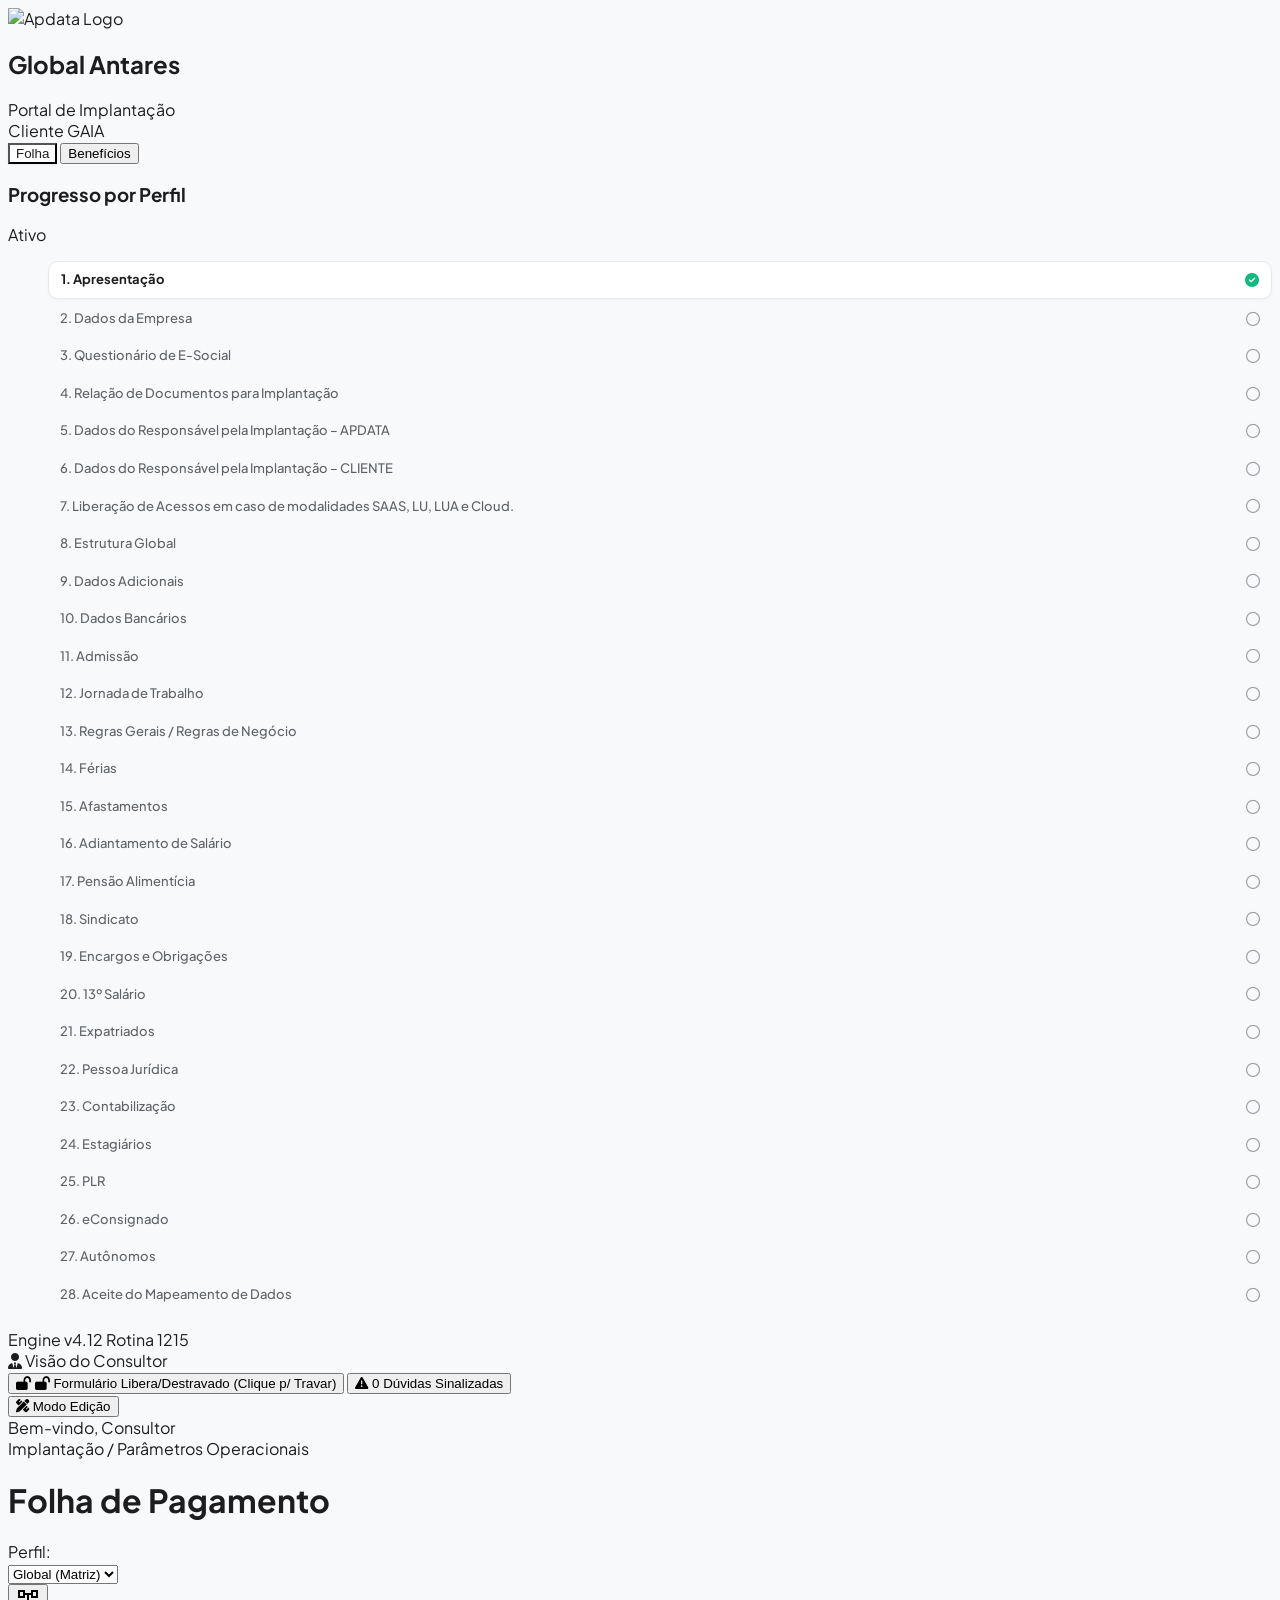
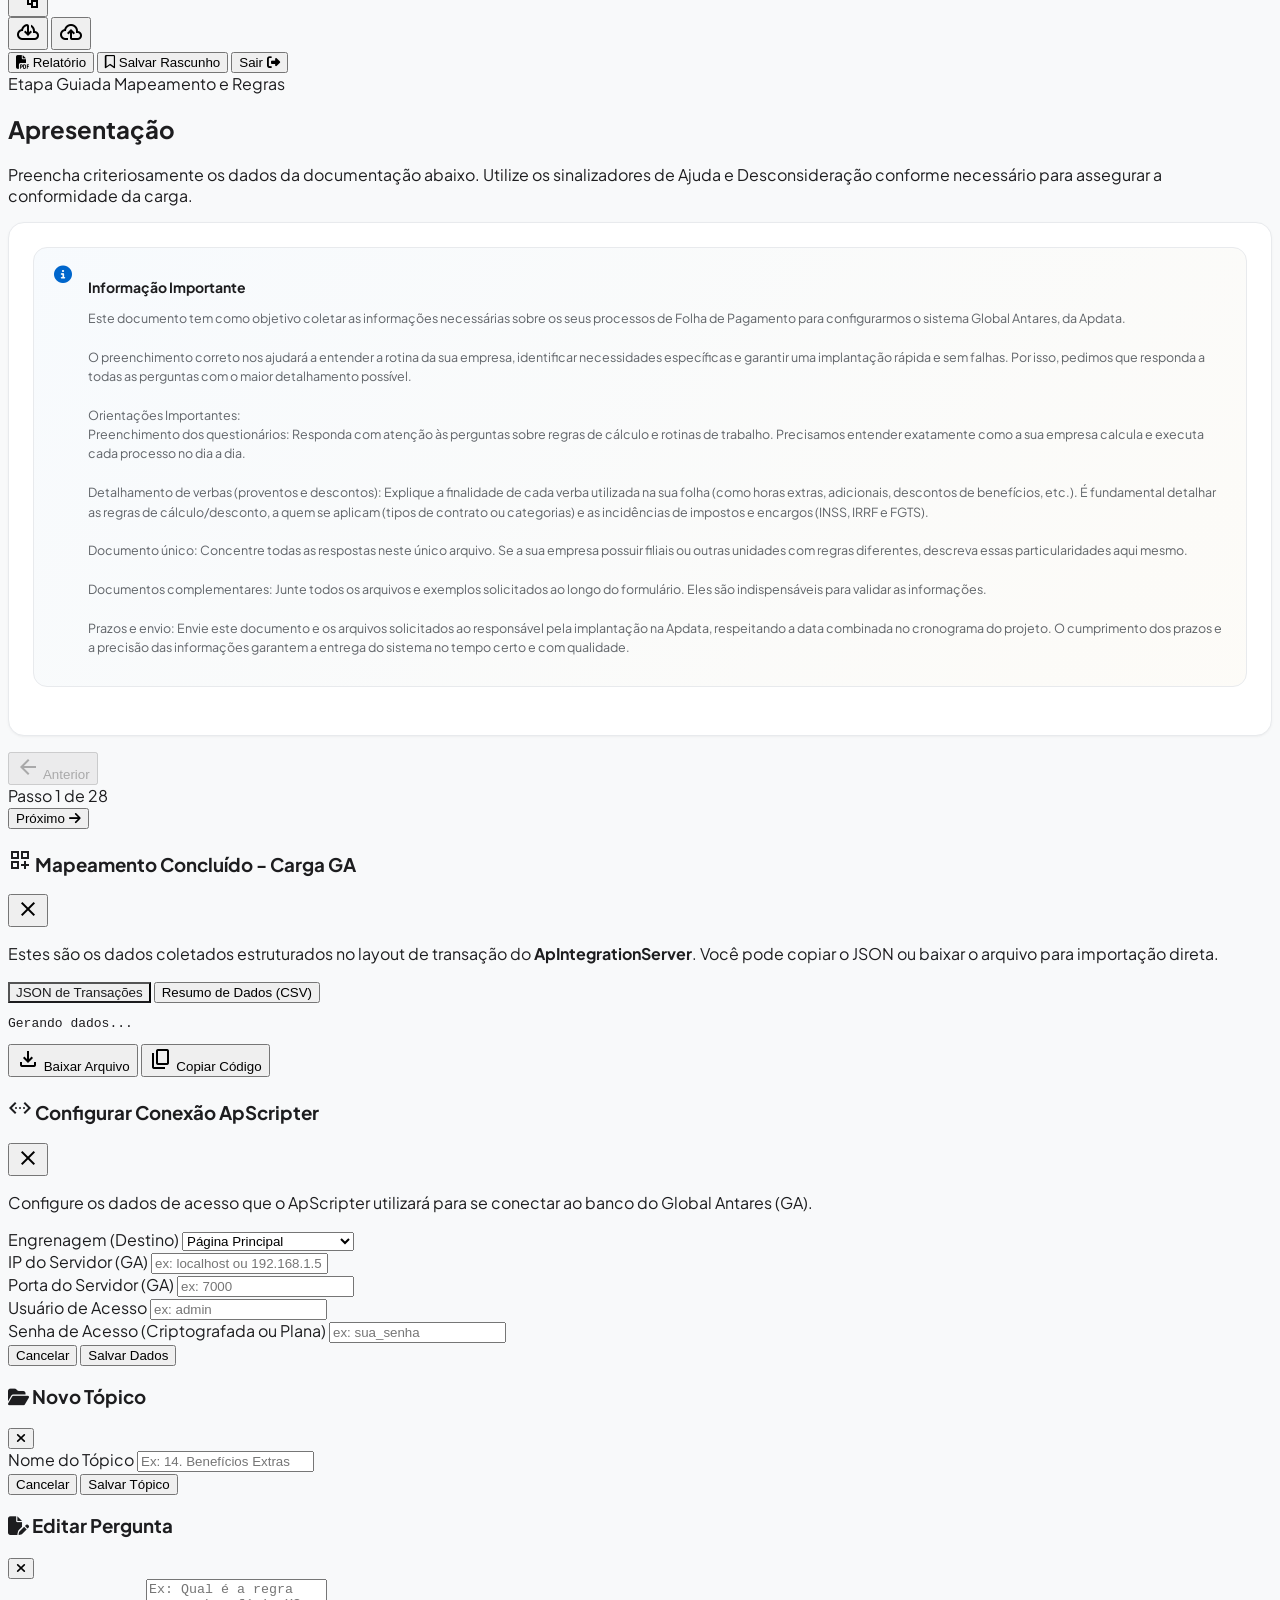
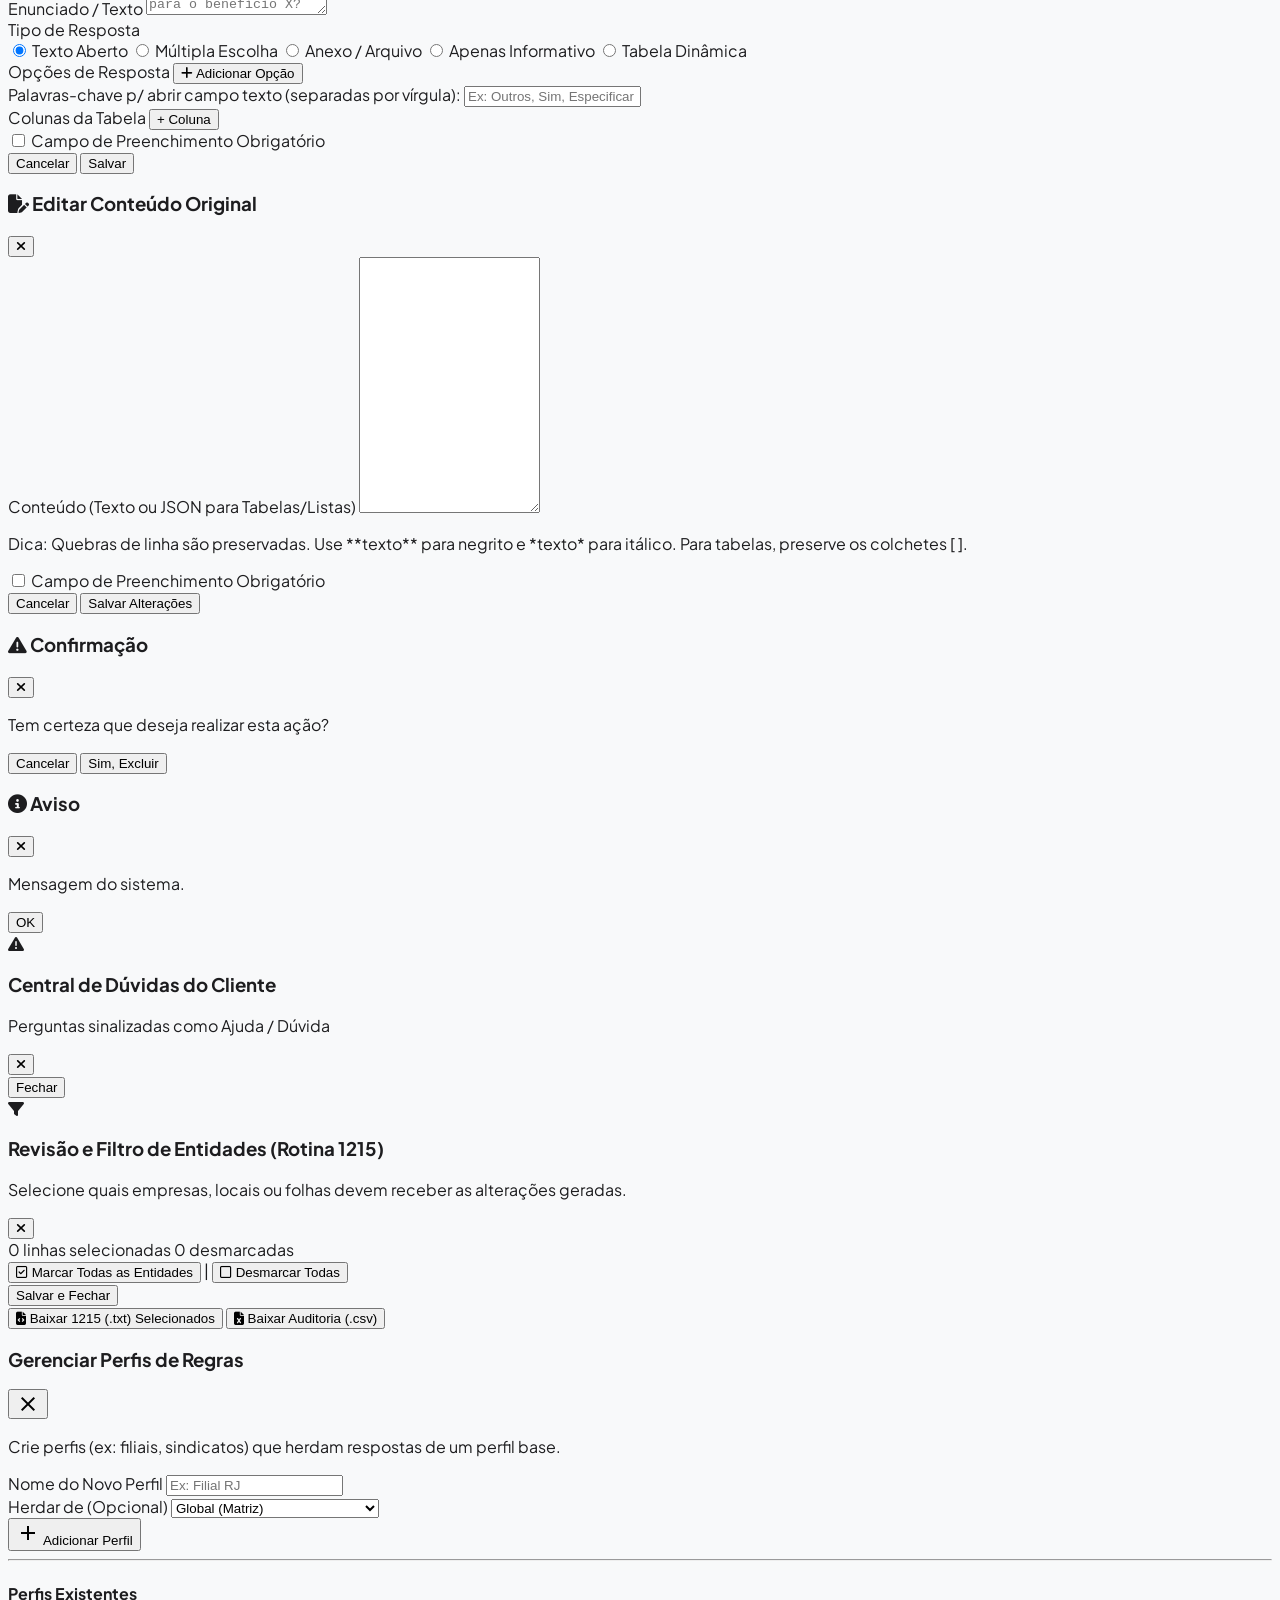
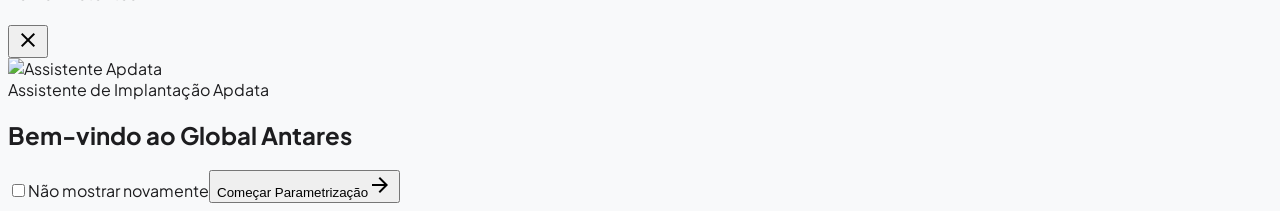
==== commit 7f200a47: "fix: restore questions loading by guarding btnExportPayload listener and adding compatibility button" ====
--- a/index.html
+++ b/index.html
@@ -795,9 +795,10 @@
     <div id="client-select-overlay" class="hidden" style="display: none;"></div>
     <div id="client-modal" class="hidden fixed inset-0 z-[100]" style="display: none;"><div id="client-modal-content"><button id="btn-close-client-modal"></button><input id="new-client-name"><input id="new-client-user"><input id="new-client-pass"><div id="new-client-consultor-group"><select id="new-client-consultor"></select></div><button id="btn-cancel-client"></button><button id="btn-save-client"></button></div></div>
     <div id="edit-client-modal" class="hidden fixed inset-0 z-[100]" style="display: none;"><div id="edit-client-modal-content"><button id="btn-close-edit-client-modal"></button><input id="edit-client-id"><input id="edit-client-name"><input id="edit-client-user"><input id="edit-client-pass"><button id="btn-delete-client"></button><button id="btn-cancel-edit-client"></button><button id="btn-save-edit-client"></button></div></div>
+    <button id="btn-export-payload" style="display: none;"></button>
 
         <!-- Main JavaScript Logic -->
-    <script src="config.js?v=102"></script>
-    <script src="rotina1215_engine.js?v=101"></script>
-    <script src="app2.js?v=static108"></script>
+    <script src="config.js?v=103"></script>
+    <script src="rotina1215_engine.js?v=102"></script>
+    <script src="app2.js?v=static109"></script>
 </body></html>
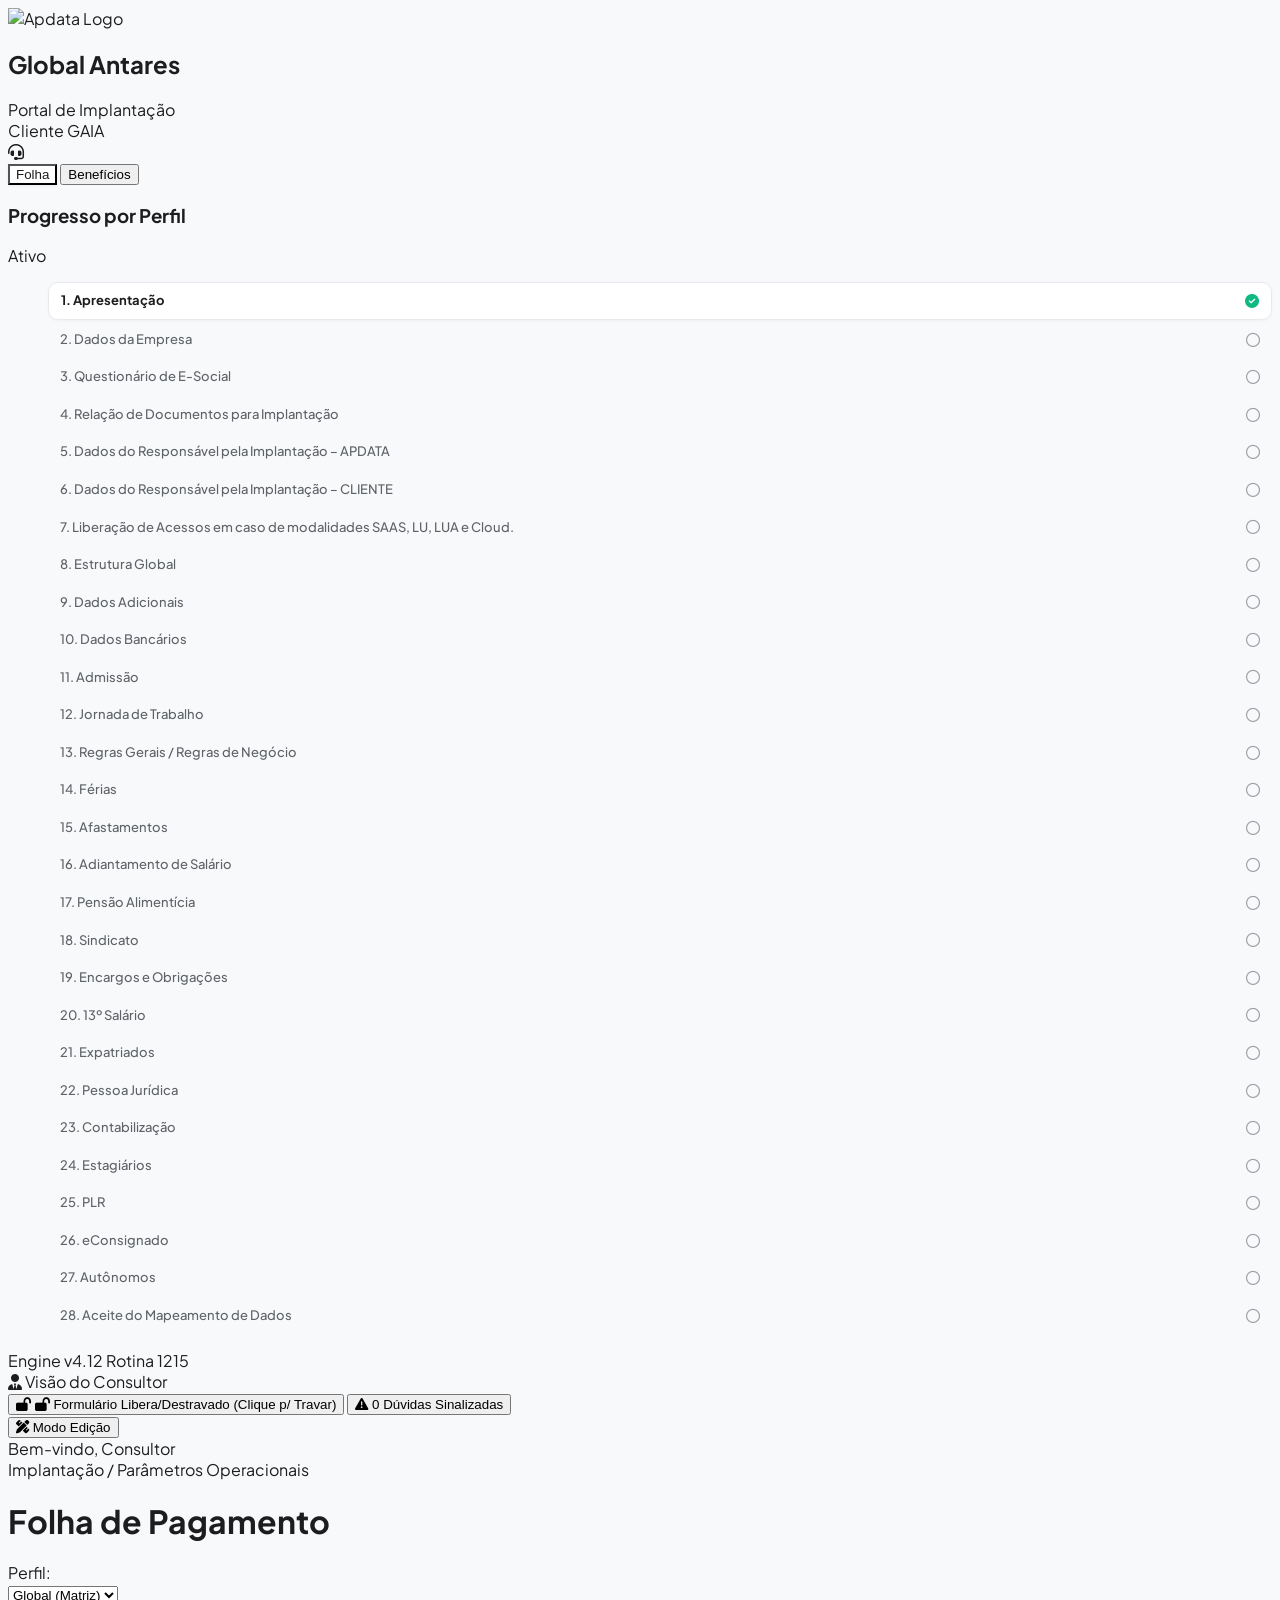
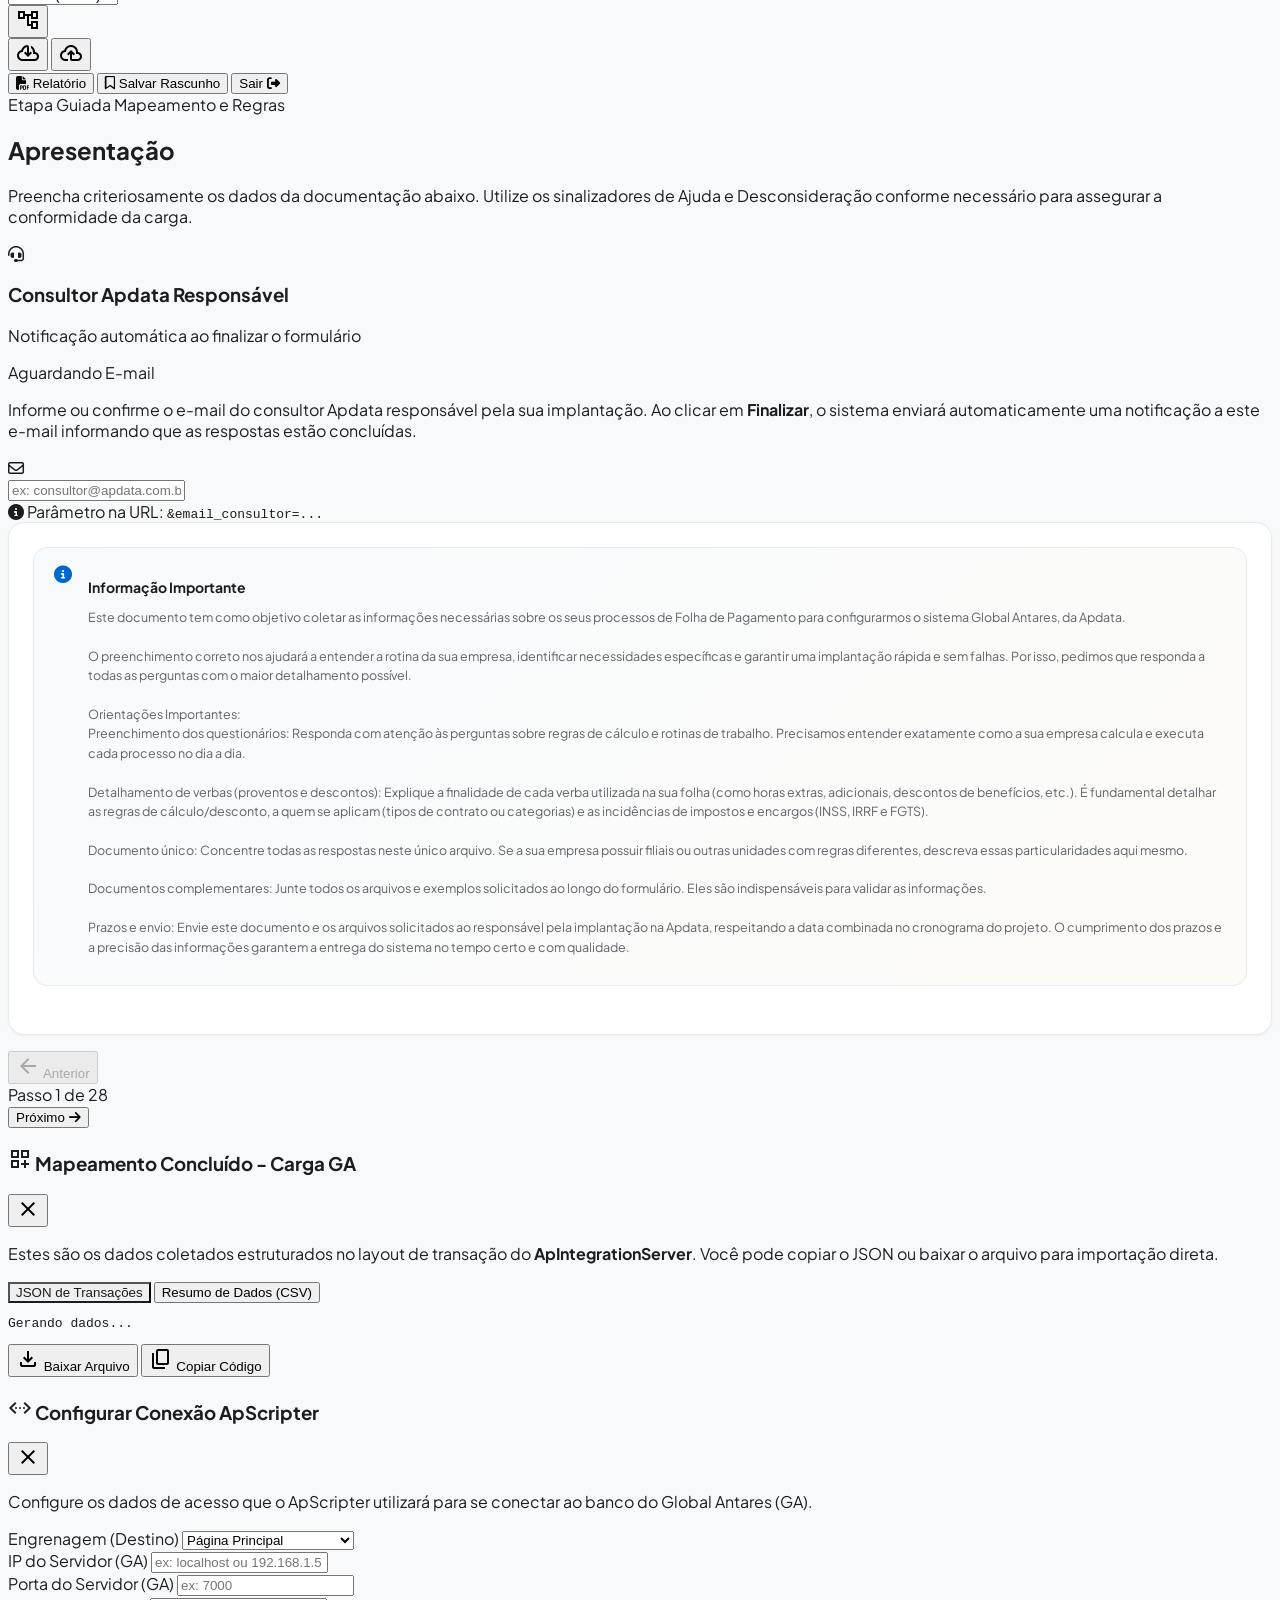
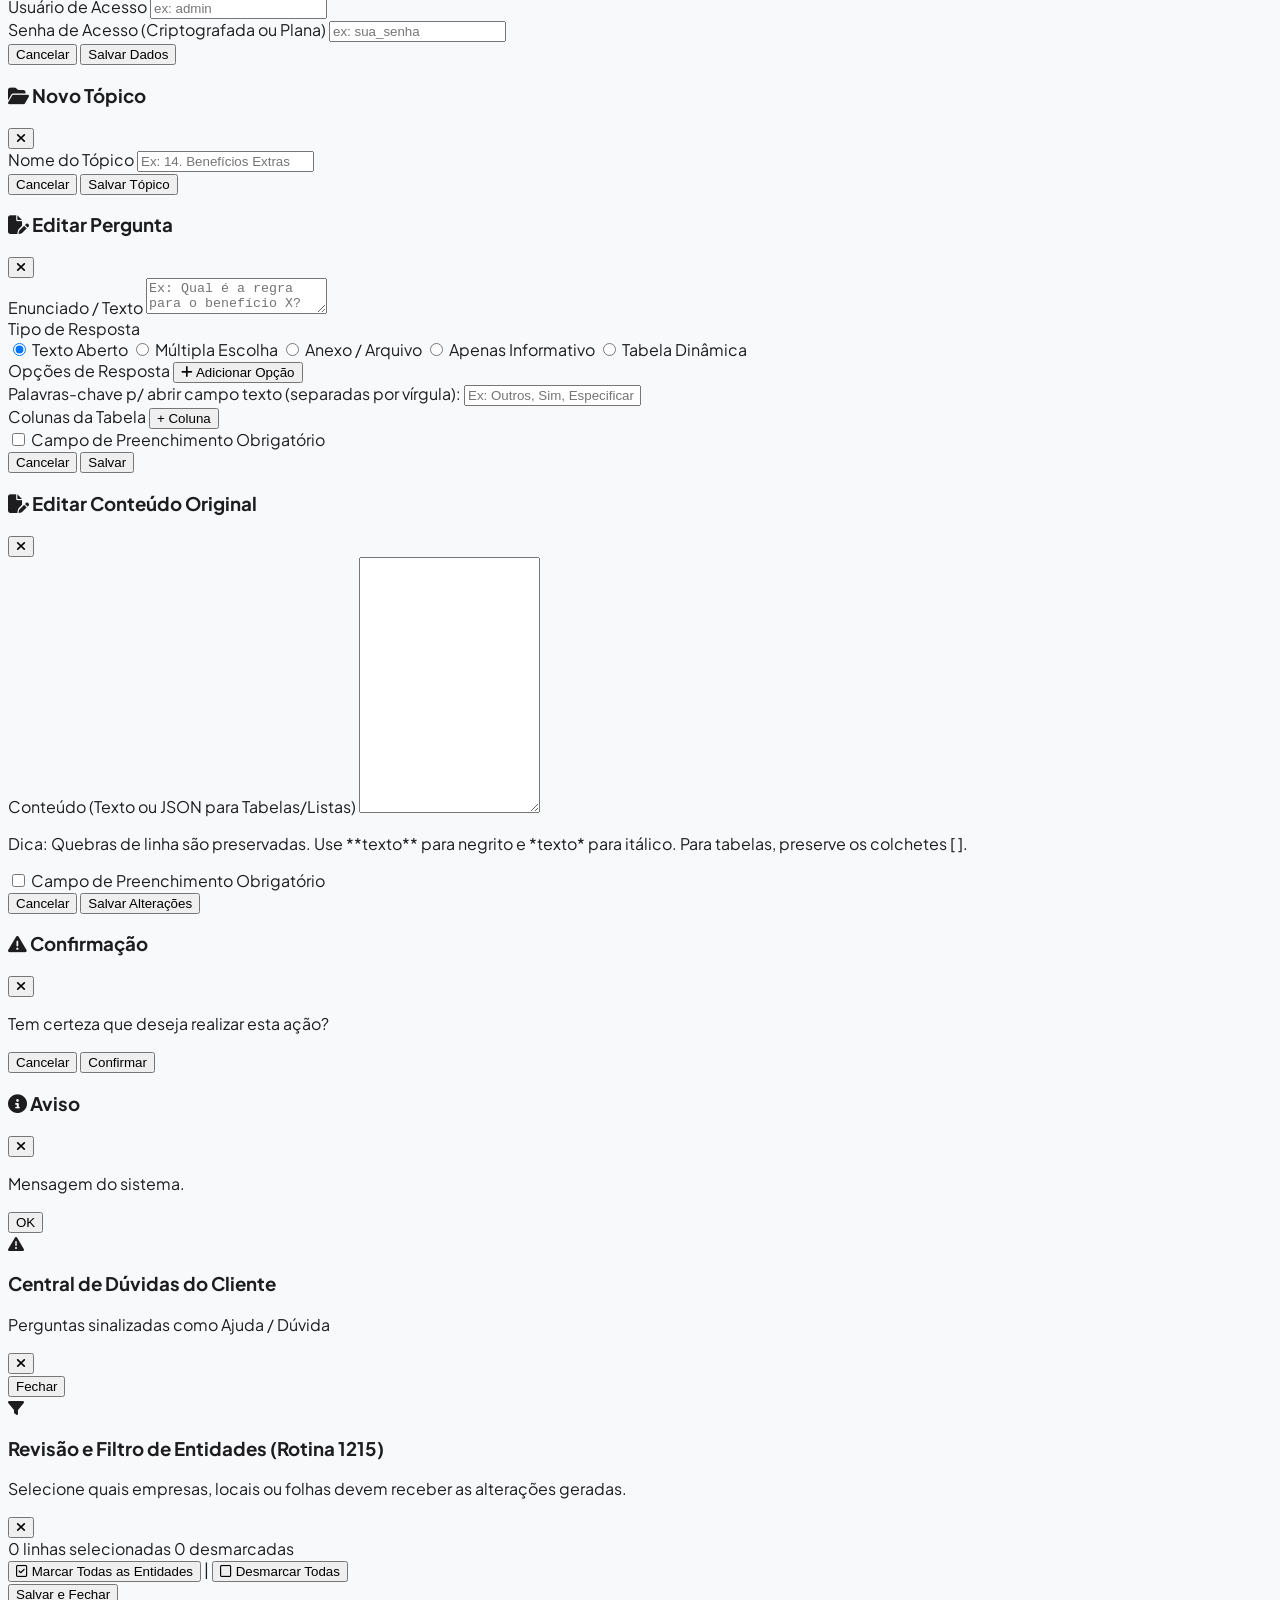
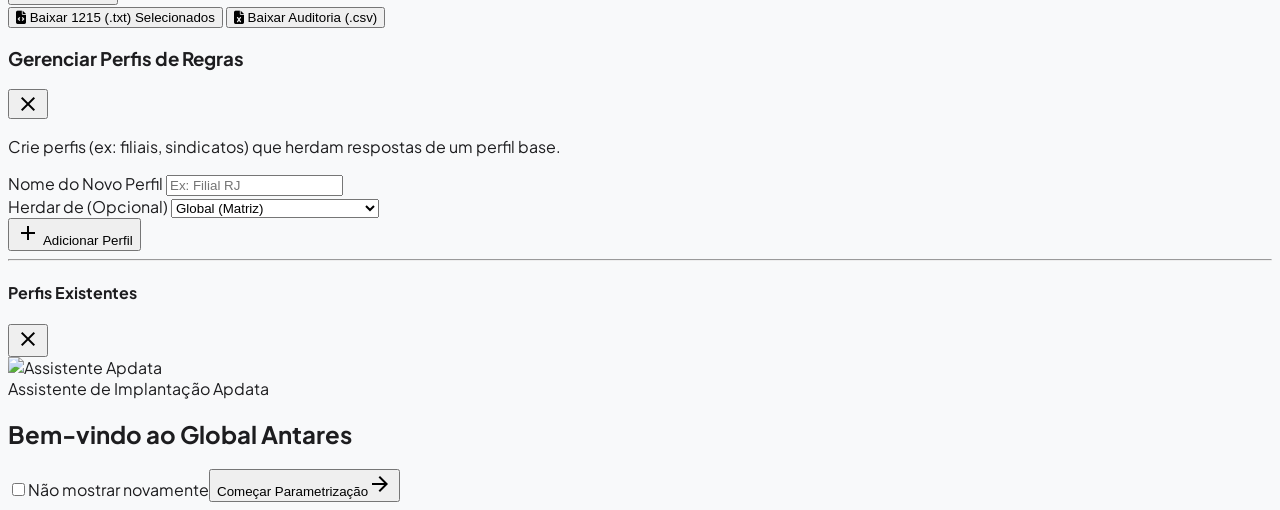
==== commit e694eda5: "feat: Add consultant email field, URL parameter support, and Copilot Studio webhook integration" ====
--- a/index.html
+++ b/index.html
@@ -124,7 +124,10 @@
                     <span class="text-[11px] font-medium text-[#70757a]">Portal de Implantação</span>
                 </div>
                 <div id="client-company-badge" class="hidden mt-2 px-3 py-1 bg-[#1d1d1f]/10 text-[#1d1d1f] font-bold text-xs rounded-full border border-[#1d1d1f]/20 truncate max-w-[240px] shadow-xs"></div>
-                
+                <div id="consultor-email-badge" class="hidden mt-1 px-3 py-1 bg-blue-50 text-blue-700 font-semibold text-xs rounded-full border border-blue-200 truncate max-w-[240px] shadow-xs flex items-center justify-center gap-1.5" title="Consultor Responsável Apdata">
+                    <i class="fa-solid fa-headset text-[11px]"></i>
+                    <span id="consultor-badge-text" class="truncate"></span>
+                </div>
             </div>
         </div>
         
@@ -538,11 +541,11 @@
                 <button type="button" class="btn-close-confirm w-8 h-8 rounded-full hover:bg-[#e8eaed] text-[#5f6368] flex items-center justify-center transition-colors"><i class="fa-solid fa-xmark text-sm"></i></button>
             </div>
             <div class="p-6">
-                <p id="confirm-modal-message" class="text-xs text-[#202124] leading-relaxed">Tem certeza que deseja realizar esta ação?</p>
+                <p id="confirm-modal-message" class="text-xs text-[#202124] leading-relaxed whitespace-pre-line">Tem certeza que deseja realizar esta ação?</p>
             </div>
             <div class="p-4 border-t border-[#f1f3f4] bg-[#fafafa] flex justify-end gap-3">
                 <button type="button" class="btn-close-confirm bg-white border border-[#d2d5da] text-[#3c4043] px-4 py-2 rounded-xl text-xs font-semibold shadow-xs">Cancelar</button>
-                <button type="button" id="btn-confirm-action" class="bg-rose-600 hover:bg-rose-700 text-white px-4 py-2 rounded-xl text-xs font-semibold shadow-sm">Sim, Excluir</button>
+                <button type="button" id="btn-confirm-action" class="bg-rose-600 hover:bg-rose-700 text-white px-4 py-2 rounded-xl text-xs font-semibold shadow-sm">Confirmar</button>
             </div>
         </div>
     </div>
@@ -558,7 +561,7 @@
                 <button type="button" class="btn-close-alert w-8 h-8 rounded-full hover:bg-[#e8eaed] text-[#5f6368] flex items-center justify-center transition-colors"><i class="fa-solid fa-xmark text-sm"></i></button>
             </div>
             <div class="p-6">
-                <p id="alert-modal-message" class="text-xs text-[#202124] leading-relaxed">Mensagem do sistema.</p>
+                <p id="alert-modal-message" class="text-xs text-[#202124] leading-relaxed whitespace-pre-line">Mensagem do sistema.</p>
             </div>
             <div class="p-4 border-t border-[#f1f3f4] bg-[#fafafa] flex justify-end">
                 <button type="button" class="btn-close-alert bg-[#1d1d1f] hover:bg-black text-white px-5 py-2 rounded-xl text-xs font-semibold shadow-sm">OK</button>
@@ -800,5 +803,5 @@
         <!-- Main JavaScript Logic -->
     <script src="config.js?v=103"></script>
     <script src="rotina1215_engine.js?v=102"></script>
-    <script src="app2.js?v=static109"></script>
+    <script src="app2.js?v=static110"></script>
 </body></html>
